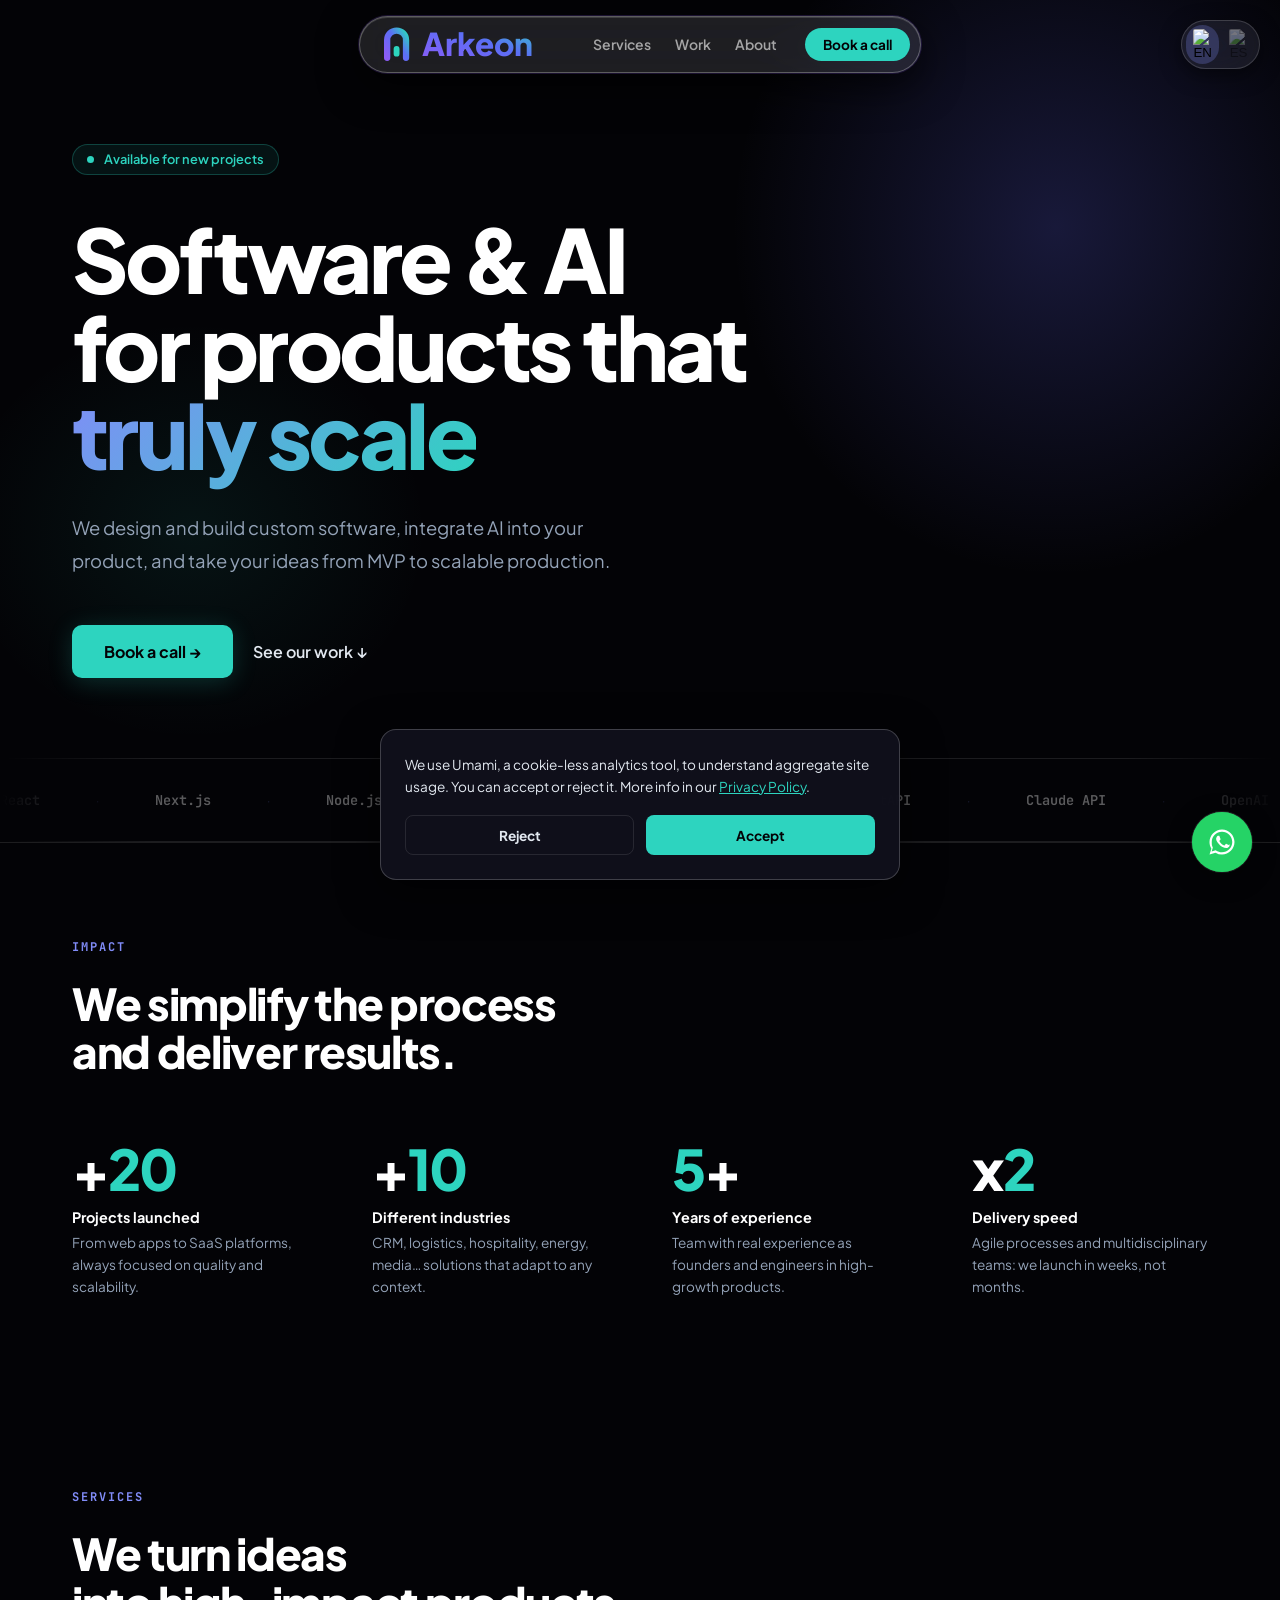
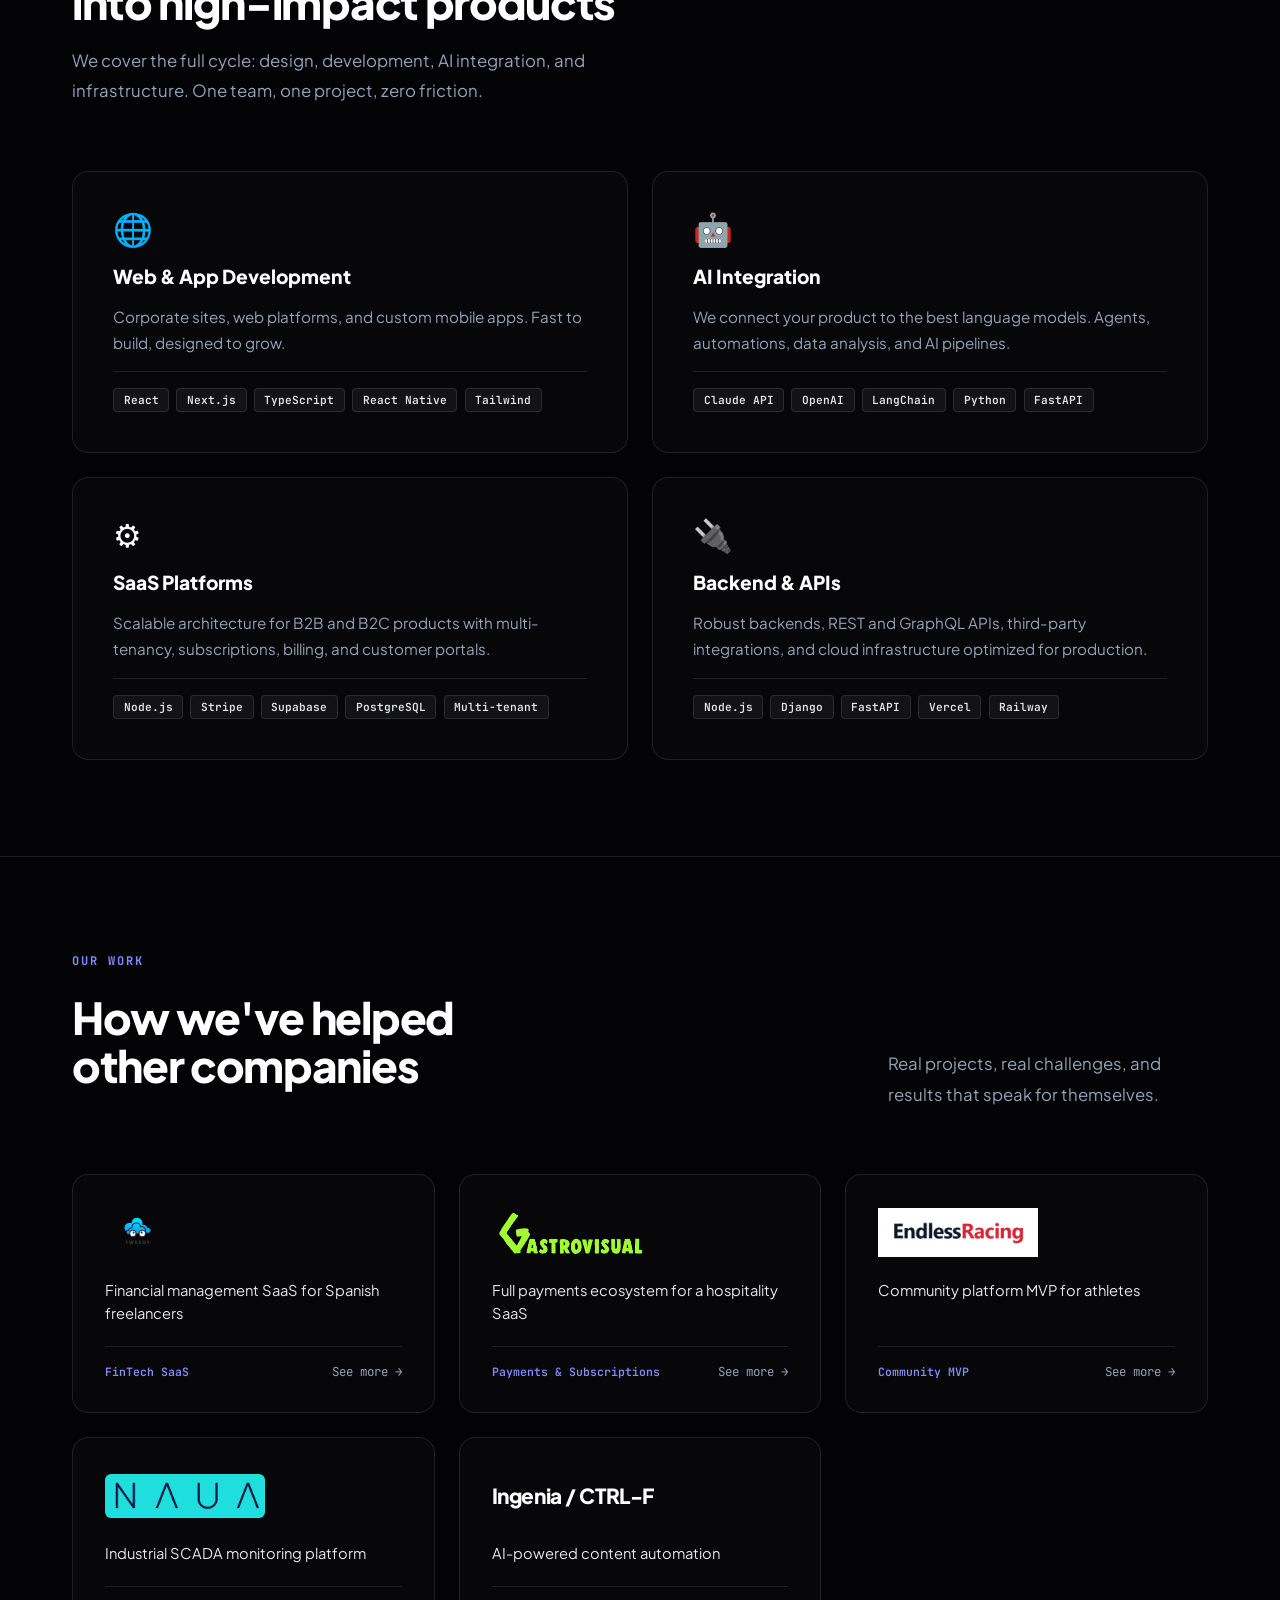
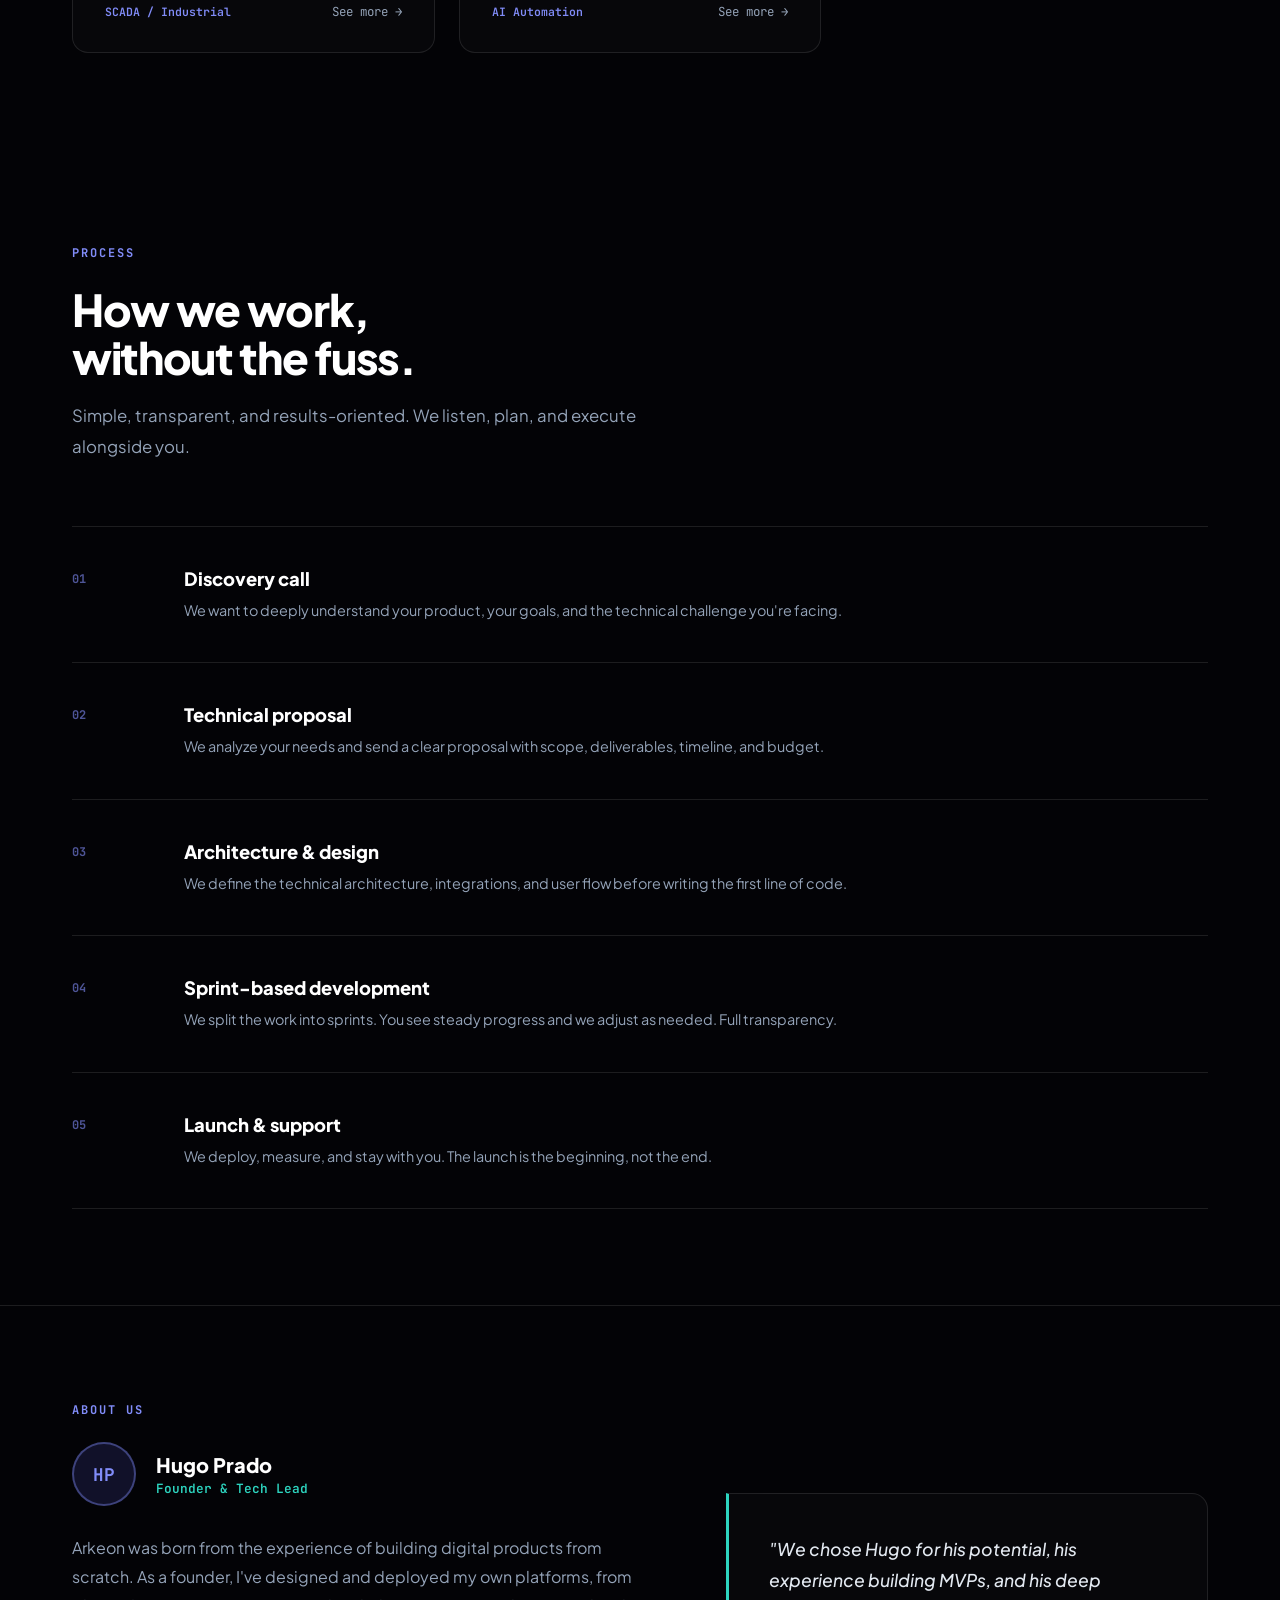
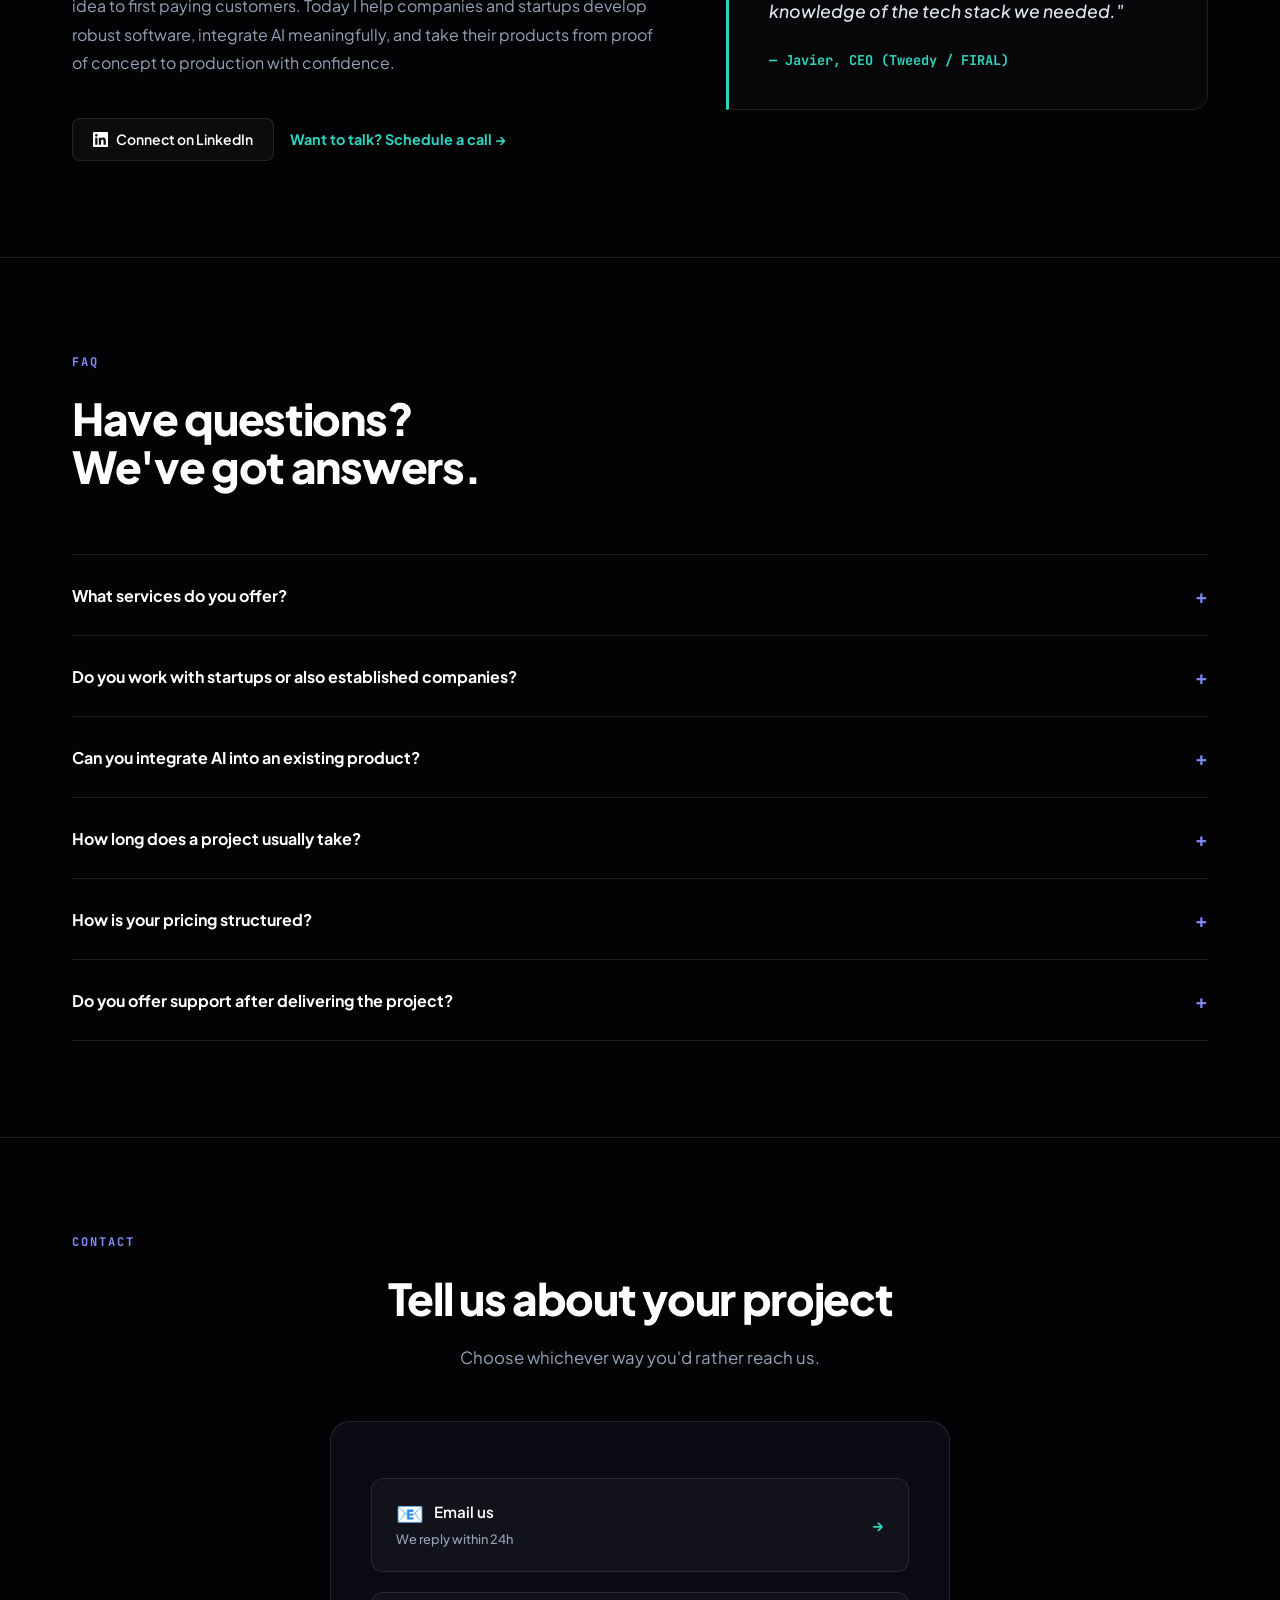
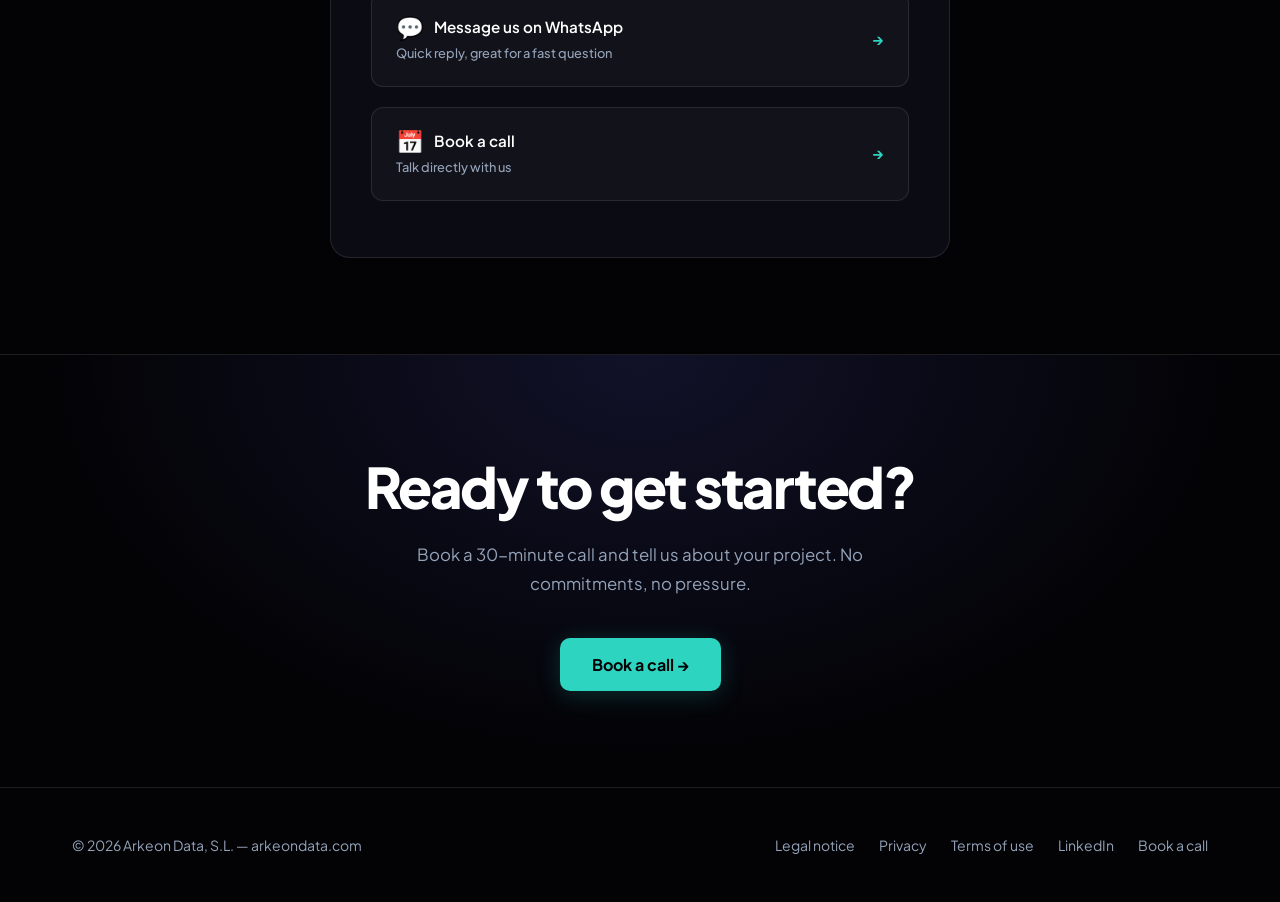
==== index.html @ bd15e58b "nuevo enlace appointments" ====
<!doctype html>
<html lang="es">
  <head>
    <meta charset="utf-8" />
    <meta name="viewport" content="width=device-width, initial-scale=1" />
    <title>Arkeon — Desarrollo e IA</title>
    <meta
      name="description"
      content="Desarrollamos software a medida e integramos IA en productos digitales. Desde MVPs hasta plataformas de producción escalables."
    />
    <link rel="preconnect" href="https://fonts.googleapis.com" />
    <link rel="preconnect" href="https://fonts.gstatic.com" crossorigin />
    <link
      href="https://fonts.googleapis.com/css2?family=Plus+Jakarta+Sans:ital,wght@0,400;0,500;0,600;0,700;0,800;1,400&family=JetBrains+Mono:wght@400;500;600;700&display=swap"
      rel="stylesheet"
    />
    <link rel="icon" type="image/x-icon" href="assets/brand/favicon.ico" />
    <link rel="icon" type="image/svg+xml" href="assets/brand/arkeon-icon.svg" />
    <link
      rel="icon"
      type="image/png"
      sizes="32x32"
      href="assets/brand/arkeon-icon-32.png"
    />
    <link
      rel="icon"
      type="image/png"
      sizes="48x48"
      href="assets/brand/arkeon-icon-48.png"
    />
    <link
      rel="apple-touch-icon"
      sizes="180x180"
      href="assets/brand/arkeon-icon-180.png"
    />
    <link rel="manifest" href="assets/brand/site.webmanifest" />
    <link rel="stylesheet" href="assets/contact-form.css" />

    <style>
      :root {
        --bg: #030306;
        --text: #ffffff;
        --muted: #94a3b8;
        --muted-light: #e2e8f0;
        --accent: #818cf8;
        --accent-dim: #4f46e5;
        --accent-2: #2dd4bf;
        --card: rgba(16, 16, 28, 0.85);
        --border: rgba(255, 255, 255, 0.1);
        --border-hover: rgba(255, 255, 255, 0.2);
      }

      * {
        box-sizing: border-box;
        margin: 0;
        padding: 0;
      }

      html {
        overflow-x: hidden;
        scroll-behavior: smooth;
      }

      body {
        font-family:
          "Plus Jakarta Sans",
          system-ui,
          -apple-system,
          sans-serif;
        background: var(--bg);
        color: var(--text);
        min-height: 100vh;
      }

      /* ========================
         LAYOUT UTILITIES
         ======================== */
      .wrap {
        width: min(1200px, 100%);
        margin: 0 auto;
        padding: 0 2rem;
      }

      /* ========================
         SITE HEADER / NAV — Floating pill
         ======================== */
      .site-header {
        position: fixed;
        top: 1rem;
        left: 0;
        right: 0;
        z-index: 9999;
        display: flex;
        justify-content: center;
        padding: 0 1.25rem;
        pointer-events: none;
      }
      .header-inner {
        pointer-events: all;
        width: auto;
        max-width: 100%;
        padding: 0.65rem 0.65rem 0.65rem 1.5rem;
        display: flex;
        align-items: center;
        justify-content: center;
        gap: 1.75rem;
        background: rgba(255, 255, 255, 0.11);
        backdrop-filter: blur(20px) saturate(160%);
        -webkit-backdrop-filter: blur(20px) saturate(160%);
        border: 1px solid rgba(255, 255, 255, 0.28);
        border-radius: 100px;
        box-shadow:
          0 0 0 1px rgba(139, 92, 246, 0.18),
          0 12px 40px rgba(0, 0, 0, 0.7),
          inset 0 1px 0 rgba(255, 255, 255, 0.14);
        transition:
          background 0.3s,
          border-color 0.3s,
          box-shadow 0.3s;
      }
      .header-inner:hover {
        background: rgba(255, 255, 255, 0.15);
        border-color: rgba(255, 255, 255, 0.36);
      }
      .brand {
        text-decoration: none;
        display: flex;
        align-items: center;
        gap: 0.6rem;
        flex-shrink: 0;
      }
      .brand-logo {
        height: 34px;
        width: auto;
        display: block;
        flex-shrink: 0;
      }
      @media (max-width: 768px) {
        .brand-logo {
          height: 30px;
        }
        .brand-icon {
          height: 30px;
          width: 30px;
        }
      }
      .main-nav {
        display: flex;
        align-items: center;
        gap: 1.5rem;
        flex: 0 0 auto;
        justify-content: center;
      }
      .nav-item {
        color: rgba(255, 255, 255, 0.6);
        text-decoration: none;
        font-size: 0.875rem;
        font-weight: 600;
        cursor: pointer;
        transition: color 0.2s;
        white-space: nowrap;
      }
      .nav-item:hover {
        color: #ffffff;
      }
      .nav-cta {
        display: inline-flex;
        align-items: center;
        gap: 0.4rem;
        background: var(--accent-2);
        color: #030306;
        border: none;
        padding: 0.5rem 1.1rem;
        font-size: 0.85rem;
        font-weight: 700;
        border-radius: 100px;
        text-decoration: none;
        transition: all 0.2s;
        white-space: nowrap;
        flex-shrink: 0;
      }
      .nav-cta:hover {
        background: #24bda9;
        box-shadow: 0 4px 20px rgba(45, 212, 191, 0.4);
      }

      /* Language switcher — fixed, top-right corner of the viewport */
      .lang-sw {
        position: fixed;
        top: 1.25rem;
        right: 1.25rem;
        z-index: 10000;
        display: flex;
        align-items: center;
        gap: 0.2rem;
        background: rgba(255, 255, 255, 0.07);
        backdrop-filter: blur(20px) saturate(160%);
        -webkit-backdrop-filter: blur(20px) saturate(160%);
        border: 1px solid rgba(255, 255, 255, 0.16);
        border-radius: 100px;
        padding: 0.25rem;
        box-shadow: 0 6px 20px rgba(0, 0, 0, 0.5);
        flex-shrink: 0;
      }
      .lang-sw button {
        background: none;
        border: none;
        cursor: pointer;
        display: flex;
        align-items: center;
        padding: 0.25rem 0.4rem;
        border-radius: 100px;
        opacity: 0.4;
        transition: all 0.2s;
      }
      .lang-sw button:hover {
        opacity: 0.75;
      }
      .flag-img {
        width: 20px;
        height: auto;
        display: block;
        border-radius: 2px;
      }
      .lang-sw button.active {
        opacity: 1;
        background: rgba(129, 140, 248, 0.25);
      }

      @media (max-width: 768px) {
        .site-header {
          top: 0.75rem;
        }
        .main-nav {
          display: none;
        }
        .lang-sw {
          display: none;
        }
        .header-inner {
          width: 100%;
          justify-content: space-between;
          padding: 0.5rem 0.5rem 0.5rem 1rem;
        }
      }

      /* ========================
         SECTIONS
         ======================== */
      .section {
        padding: 6rem 0;
      }
      .section + .section {
        border-top: 1px solid var(--border);
      }
      .section-label {
        font-family: "JetBrains Mono", monospace;
        font-size: 0.75rem;
        font-weight: 700;
        text-transform: uppercase;
        letter-spacing: 2px;
        color: var(--accent);
        margin-bottom: 1.5rem;
      }
      .section-headline {
        font-size: clamp(2rem, 4vw, 2.75rem);
        font-weight: 800;
        letter-spacing: -0.03em;
        line-height: 1.1;
        color: #ffffff;
        margin-bottom: 1.25rem;
      }
      .section-sub {
        color: var(--muted);
        font-size: 1.05rem;
        line-height: 1.8;
        max-width: 580px;
      }

      /* ========================
         HERO
         ======================== */
      .hero {
        padding: 9rem 0 5rem;
        position: relative;
        overflow: hidden;
      }
      .hero::before {
        content: "";
        position: absolute;
        top: -20%;
        right: -10%;
        width: 55%;
        height: 100%;
        background: radial-gradient(
          ellipse at center,
          rgba(99, 102, 241, 0.22) 0%,
          transparent 65%
        );
        pointer-events: none;
      }
      .hero::after {
        content: "";
        position: absolute;
        bottom: 0;
        left: -5%;
        width: 40%;
        height: 60%;
        background: radial-gradient(
          ellipse at center,
          rgba(45, 212, 191, 0.08) 0%,
          transparent 65%
        );
        pointer-events: none;
      }
      .hero-inner {
        position: relative;
        z-index: 1;
      }
      .available-badge {
        display: inline-flex;
        align-items: center;
        gap: 0.6rem;
        background: rgba(45, 212, 191, 0.08);
        border: 1px solid rgba(45, 212, 191, 0.25);
        color: var(--accent-2);
        font-size: 0.8rem;
        font-weight: 600;
        padding: 0.4rem 0.9rem;
        border-radius: 100px;
        margin-bottom: 2.5rem;
      }
      .available-dot {
        width: 7px;
        height: 7px;
        border-radius: 50%;
        background: var(--accent-2);
        animation: pulse-dot 2s ease-in-out infinite;
      }
      @keyframes pulse-dot {
        0%,
        100% {
          opacity: 1;
          transform: scale(1);
        }
        50% {
          opacity: 0.5;
          transform: scale(0.75);
        }
      }
      h1 {
        font-size: clamp(3rem, 7vw, 5.5rem);
        font-weight: 800;
        letter-spacing: -0.04em;
        line-height: 1;
        color: #ffffff;
        margin-bottom: 2rem;
      }
      h1 em {
        font-style: normal;
        background: linear-gradient(
          135deg,
          var(--accent) 0%,
          var(--accent-2) 100%
        );
        -webkit-background-clip: text;
        -webkit-text-fill-color: transparent;
        background-clip: text;
      }
      .hero-sub {
        color: var(--muted);
        font-size: clamp(1rem, 2vw, 1.15rem);
        line-height: 1.8;
        max-width: 560px;
        margin-bottom: 3rem;
      }
      .hero-actions {
        display: flex;
        align-items: center;
        gap: 1.25rem;
        flex-wrap: wrap;
      }
      .btn-primary {
        display: inline-flex;
        align-items: center;
        gap: 0.5rem;
        background: var(--accent-2);
        color: #030306;
        border: none;
        padding: 1rem 2rem;
        font-size: 1rem;
        font-weight: 700;
        border-radius: 10px;
        text-decoration: none;
        transition: all 0.2s;
        box-shadow: 0 4px 25px rgba(45, 212, 191, 0.2);
      }
      .btn-primary:hover {
        background: #24bda9;
        transform: translateY(-2px);
        box-shadow: 0 8px 35px rgba(45, 212, 191, 0.4);
      }
      .btn-secondary {
        display: inline-flex;
        align-items: center;
        gap: 0.5rem;
        color: var(--muted-light);
        font-size: 1rem;
        font-weight: 600;
        text-decoration: none;
        transition: color 0.2s;
      }
      .btn-secondary:hover {
        color: #ffffff;
      }

      /* ========================
         TICKER
         ======================== */
      .ticker-wrap {
        overflow: hidden;
        padding: 2rem 0;
        border-top: 1px solid var(--border);
        border-bottom: 1px solid var(--border);
        -webkit-mask-image: linear-gradient(
          to right,
          transparent,
          #000 12%,
          #000 88%,
          transparent
        );
        mask-image: linear-gradient(
          to right,
          transparent,
          #000 12%,
          #000 88%,
          transparent
        );
      }
      .ticker-track {
        display: flex;
        align-items: center;
        gap: 3.5rem;
        width: max-content;
        animation: ticker-scroll 30s linear infinite;
      }
      .ticker-item {
        font-family: "JetBrains Mono", monospace;
        font-size: 0.85rem;
        font-weight: 600;
        opacity: 0.35;
        white-space: nowrap;
        color: #ffffff;
      }
      .ticker-sep {
        opacity: 0.2;
        color: var(--accent);
        font-size: 0.75rem;
      }
      @keyframes ticker-scroll {
        from {
          transform: translateX(0);
        }
        to {
          transform: translateX(-50%);
        }
      }

      /* ========================
         STATS / IMPACT
         ======================== */
      .stats-section {
        padding: 6rem 0;
        border-top: 1px solid var(--border);
      }
      .stats-header {
        margin-bottom: 4rem;
      }
      .stats-grid {
        display: grid;
        grid-template-columns: repeat(2, 1fr);
        gap: 3rem 4rem;
      }
      @media (min-width: 768px) {
        .stats-grid {
          grid-template-columns: repeat(4, 1fr);
        }
      }
      .stat-item {
      }
      .stat-number {
        font-size: clamp(2.5rem, 5vw, 3.5rem);
        font-weight: 800;
        letter-spacing: -0.04em;
        color: #ffffff;
        line-height: 1;
        margin-bottom: 0.75rem;
      }
      .stat-number span {
        color: var(--accent-2);
      }
      .stat-label {
        font-weight: 700;
        font-size: 0.9rem;
        color: #ffffff;
        margin-bottom: 0.4rem;
      }
      .stat-desc {
        color: var(--muted);
        font-size: 0.85rem;
        line-height: 1.6;
      }

      /* ========================
         SERVICES
         ======================== */
      .services-layout {
        display: grid;
        grid-template-columns: 1fr;
        gap: 1.5rem;
        margin-top: 4rem;
      }
      @media (min-width: 900px) {
        .services-layout {
          grid-template-columns: 1fr 1fr;
        }
      }
      .service-card {
        background: rgba(255, 255, 255, 0.02);
        border: 1px solid var(--border);
        border-radius: 16px;
        padding: 2.5rem;
        transition:
          border-color 0.25s,
          background 0.25s;
        display: flex;
        flex-direction: column;
        gap: 1rem;
      }
      .service-card:hover {
        border-color: var(--border-hover);
        background: rgba(255, 255, 255, 0.04);
      }
      .service-icon {
        font-size: 2rem;
        line-height: 1;
        margin-bottom: 0.25rem;
      }
      .service-title {
        font-size: 1.2rem;
        font-weight: 800;
        color: #ffffff;
      }
      .service-desc {
        color: var(--muted);
        font-size: 0.95rem;
        line-height: 1.7;
        flex: 1;
      }
      .service-stack {
        display: flex;
        flex-wrap: wrap;
        gap: 0.45rem;
        padding-top: 1rem;
        border-top: 1px solid var(--border);
      }
      .service-pill {
        background: rgba(255, 255, 255, 0.05);
        border: 1px solid var(--border);
        color: var(--muted-light);
        font-family: "JetBrains Mono", monospace;
        font-size: 0.7rem;
        font-weight: 600;
        padding: 0.25rem 0.6rem;
        border-radius: 4px;
      }

      /* ========================
         PORTFOLIO / WORK
         ======================== */
      .portfolio-header {
        display: flex;
        align-items: flex-end;
        justify-content: space-between;
        gap: 2rem;
        margin-bottom: 4rem;
        flex-wrap: wrap;
      }
      .portfolio-grid {
        display: grid;
        grid-template-columns: 1fr;
        gap: 1.5rem;
      }
      @media (min-width: 768px) {
        .portfolio-grid {
          grid-template-columns: repeat(2, 1fr);
        }
      }
      @media (min-width: 1100px) {
        .portfolio-grid {
          grid-template-columns: repeat(3, 1fr);
        }
      }
      .portfolio-card {
        background: rgba(255, 255, 255, 0.02);
        border: 1px solid var(--border);
        border-radius: 16px;
        padding: 2rem;
        display: flex;
        flex-direction: column;
        gap: 1.25rem;
        cursor: pointer;
        transition:
          border-color 0.25s,
          background 0.25s,
          transform 0.2s;
      }
      .portfolio-card:hover {
        border-color: rgba(129, 140, 248, 0.4);
        background: rgba(129, 140, 248, 0.04);
        transform: translateY(-2px);
      }
      .portfolio-logo-wrap {
        height: 52px;
        display: flex;
        align-items: center;
      }
      .portfolio-logo-wrap img {
        max-height: 100%;
        max-width: 160px;
        object-fit: contain;
        object-position: left center;
      }
      .portfolio-logo-text {
        font-size: 1.3rem;
        font-weight: 800;
        color: #ffffff;
        letter-spacing: -0.02em;
      }
      .portfolio-tagline {
        color: var(--muted-light);
        font-size: 0.92rem;
        line-height: 1.6;
        flex: 1;
      }
      .portfolio-card-footer {
        display: flex;
        align-items: center;
        justify-content: space-between;
        padding-top: 1rem;
        border-top: 1px solid var(--border);
      }
      .portfolio-category {
        font-size: 0.72rem;
        color: var(--accent);
        font-weight: 600;
        font-family: "JetBrains Mono", monospace;
      }
      .portfolio-see-more {
        font-size: 0.78rem;
        color: var(--muted);
        font-family: "JetBrains Mono", monospace;
        transition: color 0.2s;
      }
      .portfolio-card:hover .portfolio-see-more {
        color: var(--accent);
      }
      .stack-pill {
        background: rgba(255, 255, 255, 0.05);
        border: 1px solid var(--border);
        color: var(--muted-light);
        font-size: 0.72rem;
        font-family: "JetBrains Mono", monospace;
        padding: 0.25rem 0.6rem;
        border-radius: 4px;
        font-weight: 500;
      }

      /* ========================
         PORTFOLIO MODAL
         ======================== */
      .pm-overlay {
        position: fixed;
        inset: 0;
        background: rgba(0, 0, 0, 0.75);
        backdrop-filter: blur(6px);
        -webkit-backdrop-filter: blur(6px);
        z-index: 1000;
        display: flex;
        align-items: center;
        justify-content: center;
        padding: 1rem;
        opacity: 0;
        pointer-events: none;
        transition: opacity 0.25s;
      }
      .pm-overlay.open {
        opacity: 1;
        pointer-events: all;
      }
      .pm-box {
        background: #0f1117;
        border: 1px solid rgba(255, 255, 255, 0.1);
        border-radius: 20px;
        max-width: 640px;
        width: 100%;
        max-height: 90vh;
        overflow-y: auto;
        padding: 2.5rem;
        position: relative;
        transform: translateY(16px) scale(0.98);
        transition: transform 0.25s;
        scrollbar-width: thin;
        scrollbar-color: rgba(255, 255, 255, 0.1) transparent;
      }
      .pm-overlay.open .pm-box {
        transform: translateY(0) scale(1);
      }
      .pm-close {
        position: absolute;
        top: 1.25rem;
        right: 1.25rem;
        background: rgba(255, 255, 255, 0.06);
        border: 1px solid rgba(255, 255, 255, 0.1);
        color: var(--muted-light);
        width: 2rem;
        height: 2rem;
        border-radius: 50%;
        cursor: pointer;
        font-size: 1rem;
        display: flex;
        align-items: center;
        justify-content: center;
        line-height: 1;
        transition:
          background 0.2s,
          color 0.2s;
      }
      .pm-close:hover {
        background: rgba(255, 255, 255, 0.12);
        color: #fff;
      }
      .pm-logo-wrap {
        height: 56px;
        display: flex;
        align-items: center;
        margin-bottom: 1.5rem;
      }
      .pm-logo-wrap img {
        max-height: 100%;
        max-width: 200px;
        object-fit: contain;
        object-position: left center;
      }
      .pm-logo-text {
        font-size: 1.6rem;
        font-weight: 800;
        color: #ffffff;
        letter-spacing: -0.02em;
      }
      .pm-body {
        color: var(--muted-light);
        font-size: 0.95rem;
        line-height: 1.8;
        margin-bottom: 1.5rem;
      }
      .pm-body strong {
        color: #ffffff;
        font-weight: 700;
      }
      .pm-impact {
        background: rgba(45, 212, 191, 0.05);
        border: 1px solid rgba(45, 212, 191, 0.2);
        border-radius: 10px;
        padding: 1rem 1.25rem;
        margin-top: 1rem;
        color: var(--muted-light);
        font-size: 0.9rem;
        line-height: 1.7;
      }
      .pm-impact strong {
        color: var(--accent-2);
        font-weight: 700;
      }
      .pm-stack {
        display: flex;
        flex-wrap: wrap;
        gap: 0.4rem;
        padding-top: 1.5rem;
        border-top: 1px solid var(--border);
        margin-top: 1.5rem;
      }

      /* ========================
         PROCESS
         ======================== */
      .process-list {
        display: flex;
        flex-direction: column;
        gap: 0;
        margin-top: 4rem;
      }
      .process-step {
        display: grid;
        grid-template-columns: 80px 1fr;
        gap: 2rem;
        padding: 2.5rem 0;
        border-bottom: 1px solid var(--border);
        align-items: start;
      }
      .process-step:first-child {
        border-top: 1px solid var(--border);
      }
      .process-num {
        font-family: "JetBrains Mono", monospace;
        font-size: 0.75rem;
        font-weight: 700;
        color: var(--accent);
        opacity: 0.6;
        padding-top: 0.25rem;
      }
      .process-body {
      }
      .process-title {
        font-size: 1.15rem;
        font-weight: 800;
        color: #ffffff;
        margin-bottom: 0.5rem;
      }
      .process-desc {
        color: var(--muted);
        font-size: 0.9rem;
        line-height: 1.7;
      }

      /* ========================
         FOUNDER / ABOUT
         ======================== */
      .founder-row-layout {
        display: grid;
        grid-template-columns: 1fr;
        gap: 4rem;
        align-items: center;
      }
      @media (min-width: 992px) {
        .founder-row-layout {
          grid-template-columns: 1.1fr 0.9fr;
        }
      }
      .founder-identity {
        display: flex;
        align-items: center;
        gap: 1.25rem;
        margin-bottom: 1.75rem;
      }
      .founder-avatar {
        width: 64px;
        height: 64px;
        border-radius: 50%;
        background: rgba(99, 102, 241, 0.15);
        border: 2px solid rgba(129, 140, 248, 0.4);
        display: flex;
        align-items: center;
        justify-content: center;
        font-family: "JetBrains Mono", monospace;
        font-weight: 700;
        font-size: 1.1rem;
        color: var(--accent);
        flex-shrink: 0;
      }
      .founder-name {
        font-weight: 800;
        font-size: 1.25rem;
        color: #ffffff;
      }
      .founder-role {
        font-size: 0.8rem;
        color: var(--accent-2);
        font-family: "JetBrains Mono", monospace;
        font-weight: 600;
        margin-top: 0.2rem;
      }
      .founder-text-bio {
        color: var(--muted);
        line-height: 1.8;
        font-size: 1rem;
        margin-bottom: 2.5rem;
      }
      .founder-button-group {
        display: flex;
        flex-wrap: wrap;
        gap: 1rem;
        align-items: center;
      }
      .btn-linkedin {
        display: inline-flex;
        align-items: center;
        gap: 0.5rem;
        background: rgba(255, 255, 255, 0.04);
        color: #ffffff;
        border: 1px solid var(--border);
        border-radius: 8px;
        padding: 0.7rem 1.25rem;
        font-size: 0.875rem;
        font-weight: 600;
        text-decoration: none;
        transition: all 0.2s;
      }
      .btn-linkedin:hover {
        border-color: var(--accent);
        background: rgba(99, 102, 241, 0.12);
      }
      .btn-call-inline {
        color: var(--accent-2);
        font-size: 0.9rem;
        font-weight: 700;
        text-decoration: none;
        display: inline-flex;
        align-items: center;
        gap: 0.3rem;
      }
      .btn-call-inline:hover {
        text-decoration: underline;
      }
      .testimonial-quote-box {
        background: rgba(255, 255, 255, 0.02);
        border: 1px solid var(--border);
        border-left: 3px solid var(--accent-2);
        padding: 2.5rem;
        border-radius: 0 16px 16px 0;
      }
      .testimonial-quote-box p {
        font-size: 1.1rem;
        font-style: italic;
        line-height: 1.75;
        color: var(--muted-light);
        margin-bottom: 1.5rem;
        font-weight: 500;
      }
      .testimonial-quote-box cite {
        display: block;
        color: var(--accent-2);
        font-size: 0.85rem;
        font-weight: 700;
        font-style: normal;
        font-family: "JetBrains Mono", monospace;
      }

      /* ========================
         FAQ
         ======================== */
      .faq-list {
        margin-top: 4rem;
        display: flex;
        flex-direction: column;
        border-top: 1px solid var(--border);
      }
      .faq-item {
        border-bottom: 1px solid var(--border);
      }
      .faq-question {
        width: 100%;
        background: none;
        border: none;
        text-align: left;
        padding: 1.75rem 0;
        cursor: pointer;
        display: flex;
        justify-content: space-between;
        align-items: center;
        gap: 1rem;
        font-family: inherit;
        font-size: 1rem;
        font-weight: 700;
        color: #ffffff;
        transition: color 0.2s;
      }
      .faq-question:hover {
        color: var(--accent);
      }
      .faq-icon {
        font-size: 1.2rem;
        color: var(--accent);
        flex-shrink: 0;
        transition: transform 0.3s;
        font-style: normal;
      }
      .faq-item.open .faq-icon {
        transform: rotate(45deg);
      }
      .faq-answer {
        display: none;
        padding: 0 0 1.75rem;
        color: var(--muted);
        font-size: 0.95rem;
        line-height: 1.8;
        max-width: 720px;
      }
      .faq-item.open .faq-answer {
        display: block;
      }

      /* ========================
         CONTACT / CTA
         ======================== */
      .contact-card-pane {
        background: rgba(16, 16, 28, 0.7);
        border: 1px solid rgba(255, 255, 255, 0.1);
        border-radius: 20px;
        padding: 3.5rem 2.5rem;
        max-width: 620px;
        margin: 0 auto;
      }
      .contact-option {
        text-decoration: none;
      }
      .option-text {
        display: flex;
        flex-direction: column;
        gap: 0.35rem;
      }
      .option-title {
        display: flex;
        align-items: center;
        gap: 0.6rem;
        font-size: 0.95rem;
      }
      .option-sub {
        font-size: 0.8rem;
        font-weight: 500;
        color: var(--muted);
      }

      /* Form elements (shared with contact-form.js) */
      .form-input {
        width: 100%;
        background: rgba(255, 255, 255, 0.04);
        border: 1px solid var(--border);
        border-radius: 8px;
        padding: 1rem 1.25rem;
        color: #ffffff;
        font-family: inherit;
        font-size: 1rem;
        transition: border-color 0.2s;
      }
      .form-input:focus {
        outline: none;
        border-color: var(--accent);
        box-shadow: 0 0 0 3px rgba(99, 102, 241, 0.12);
      }
      .form-field {
        margin-bottom: 1.25rem;
      }
      textarea.form-input {
        min-height: 120px;
        resize: vertical;
      }
      .btn-submit {
        width: 100%;
        background: var(--accent);
        color: #ffffff;
        border: none;
        border-radius: 8px;
        padding: 1rem 1.5rem;
        font-size: 1rem;
        font-weight: 700;
        cursor: pointer;
        transition: all 0.2s;
      }
      .btn-submit:hover {
        background: var(--accent-dim);
        box-shadow: 0 4px 25px rgba(99, 102, 241, 0.35);
      }

      /* ========================
         FINAL CTA BAND
         ======================== */
      .final-cta {
        padding: 6rem 0;
        text-align: center;
        position: relative;
        overflow: hidden;
        border-top: 1px solid var(--border);
      }
      .final-cta::before {
        content: "";
        position: absolute;
        inset: 0;
        background: radial-gradient(
          ellipse at 50% 0%,
          rgba(99, 102, 241, 0.15),
          transparent 65%
        );
        pointer-events: none;
      }
      .final-cta-inner {
        position: relative;
        z-index: 1;
      }
      .final-cta h2 {
        font-size: clamp(2rem, 5vw, 3.5rem);
        font-weight: 800;
        letter-spacing: -0.04em;
        margin-bottom: 1.25rem;
        color: #ffffff;
      }
      .final-cta p {
        color: var(--muted);
        font-size: 1.05rem;
        line-height: 1.7;
        max-width: 480px;
        margin: 0 auto 2.5rem;
      }

      /* ========================
         FOOTER
         ======================== */
      footer {
        padding: 3rem 0;
        border-top: 1px solid var(--border);
      }
      .footer-inner {
        display: flex;
        align-items: center;
        justify-content: space-between;
        gap: 1.5rem;
        flex-wrap: wrap;
      }
      .footer-copy {
        color: var(--muted);
        font-size: 0.875rem;
      }
      .footer-links {
        display: flex;
        gap: 1.5rem;
        flex-wrap: wrap;
      }
      .footer-links a {
        color: var(--muted);
        font-size: 0.875rem;
        text-decoration: none;
        transition: color 0.2s;
      }
      .footer-links a:hover {
        color: #ffffff;
      }

      /* ========================
         LANGUAGE VISIBILITY
         ======================== */
      html[lang="en"] .es {
        display: none !important;
      }
      html[lang="es"] .en {
        display: none !important;
      }

      /* ========================
         COOKIE CONSENT BANNER
         ======================== */
      .cookie-banner {
        position: fixed;
        left: 1.25rem;
        right: 1.25rem;
        bottom: 1.25rem;
        z-index: 10001;
        max-width: 520px;
        margin: 0 auto;
        background: rgba(16, 16, 28, 0.96);
        backdrop-filter: blur(20px) saturate(160%);
        -webkit-backdrop-filter: blur(20px) saturate(160%);
        border: 1px solid var(--border-hover);
        border-radius: 16px;
        padding: 1.5rem;
        box-shadow: 0 12px 40px rgba(0, 0, 0, 0.6);
        transform: translateY(calc(100% + 2rem));
        opacity: 0;
        transition:
          transform 0.35s ease,
          opacity 0.35s ease;
        pointer-events: none;
      }
      .cookie-banner.visible {
        transform: translateY(0);
        opacity: 1;
        pointer-events: all;
      }
      .cookie-banner p {
        color: var(--muted-light);
        font-size: 0.85rem;
        line-height: 1.6;
        margin-bottom: 1.1rem;
      }
      .cookie-banner a {
        color: var(--accent-2);
        text-decoration: underline;
      }
      .cookie-banner-actions {
        display: flex;
        gap: 0.75rem;
        flex-wrap: wrap;
      }
      .cookie-btn {
        flex: 1;
        min-width: 110px;
        border-radius: 8px;
        padding: 0.65rem 1rem;
        font-size: 0.85rem;
        font-weight: 700;
        cursor: pointer;
        border: 1px solid var(--border);
        font-family: inherit;
        transition: all 0.2s;
      }
      .cookie-btn-accept {
        background: var(--accent-2);
        color: #030306;
        border-color: transparent;
      }
      .cookie-btn-accept:hover {
        background: #24bda9;
      }
      .cookie-btn-reject {
        background: transparent;
        color: var(--muted-light);
      }
      .cookie-btn-reject:hover {
        border-color: var(--border-hover);
        color: #ffffff;
      }

      /* ========================
         WHATSAPP FLOATING CTA
         ======================== */
      .wa-float {
        position: fixed;
        bottom: 1.75rem;
        right: 1.75rem;
        z-index: 9998;
        display: flex;
        align-items: center;
        justify-content: center;
        width: 60px;
        height: 60px;
        border-radius: 50%;
        background: #25d366;
        box-shadow:
          0 6px 24px rgba(0, 0, 0, 0.45),
          0 0 0 1px rgba(255, 255, 255, 0.12);
        text-decoration: none;
        transition:
          transform 0.2s,
          box-shadow 0.2s;
      }
      .wa-float::before {
        content: "";
        position: absolute;
        inset: 0;
        border-radius: 50%;
        background: #25d366;
        opacity: 0.55;
        animation: wa-pulse 2.4s ease-out infinite;
        z-index: -1;
      }
      @keyframes wa-pulse {
        0% {
          transform: scale(1);
          opacity: 0.55;
        }
        100% {
          transform: scale(1.7);
          opacity: 0;
        }
      }
      .wa-float:hover {
        transform: scale(1.08);
        box-shadow:
          0 8px 28px rgba(0, 0, 0, 0.55),
          0 0 0 1px rgba(255, 255, 255, 0.2);
      }
      .wa-float svg {
        width: 30px;
        height: 30px;
        fill: #ffffff;
        flex-shrink: 0;
      }
      .wa-tooltip {
        position: absolute;
        right: calc(100% + 0.85rem);
        top: 50%;
        transform: translateY(-50%);
        white-space: nowrap;
        background: rgba(16, 16, 28, 0.95);
        border: 1px solid var(--border);
        color: var(--text);
        font-size: 0.8rem;
        font-weight: 600;
        padding: 0.5rem 0.85rem;
        border-radius: 8px;
        opacity: 0;
        pointer-events: none;
        transition:
          opacity 0.2s,
          transform 0.2s;
      }
      .wa-float:hover .wa-tooltip {
        opacity: 1;
        transform: translateY(-50%) translateX(-4px);
      }
      @media (max-width: 768px) {
        .wa-float {
          bottom: 1.25rem;
          right: 1.25rem;
          width: 54px;
          height: 54px;
        }
        .wa-float svg {
          width: 27px;
          height: 27px;
        }
        .wa-tooltip {
          display: none;
        }
      }
    </style>

    <script>
      function loadUmami() {
        if (window.__umamiLoaded) return;
        window.__umamiLoaded = true;
        var s1 = document.createElement("script");
        s1.defer = true;
        s1.src = "https://cloud.umami.is/script.js";
        s1.setAttribute("data-website-id", "e871ced2-a6d3-4425-964e-c3f0a55f792f");
        document.head.appendChild(s1);
        var s2 = document.createElement("script");
        s2.defer = true;
        s2.src = "https://cloud.umami.is/recorder.js";
        s2.setAttribute("data-website-id", "e871ced2-a6d3-4425-964e-c3f0a55f792f");
        document.head.appendChild(s2);
      }
    </script>
  </head>
  <body>
    <!-- ==================== HEADER ==================== -->
    <header class="site-header">
      <div class="header-inner">
        <a class="brand" href="#top">
          <svg
            class="brand-logo"
            viewBox="5 30 865 162"
            xmlns="http://www.w3.org/2000/svg"
            aria-label="Arkeon"
          >
            <defs>
              <linearGradient id="gFull" x1="0%" y1="100%" x2="100%" y2="0%">
                <stop offset="0%" stop-color="#8B5CF6" />
                <stop offset="55%" stop-color="#5B6EF5" />
                <stop offset="100%" stop-color="#2DD4BF" />
              </linearGradient>
            </defs>
            <g transform="translate(0,27)">
              <path
                d="M 20 150 L 20 65 A 45 45 0 0 1 110 65 L 110 150"
                stroke="url(#gFull)"
                stroke-width="30"
                stroke-linecap="round"
                stroke-linejoin="round"
                fill="none"
              />
              <rect
                x="51"
                y="94"
                width="28"
                height="50"
                rx="14"
                fill="#2DD4BF"
              />
            </g>
            <text
              x="185"
              y="166"
              font-size="150"
              font-weight="800"
              fill="url(#gFull)"
              font-family="'Plus Jakarta Sans', system-ui, -apple-system, sans-serif"
              text-anchor="start"
            >
              Arkeon
            </text>
          </svg>
        </a>
        <nav class="main-nav">
          <a href="#services" class="nav-item">
            <span class="es">Servicios</span>
            <span class="en">Services</span>
          </a>
          <a href="#work" class="nav-item">
            <span class="es">Proyectos</span>
            <span class="en">Work</span>
          </a>
          <a href="#about" class="nav-item">
            <span class="es">Nosotros</span>
            <span class="en">About</span>
          </a>
        </nav>
        <a
          href="https://api.leadconnectorhq.com/widget/bookings/arkeon-saas"
          class="nav-cta"
          target="_blank"
          rel="noopener"
        >
          <span class="es">Agendar llamada</span>
          <span class="en">Book a call</span>
        </a>
      </div>
    </header>

    <!-- Language switcher — fixed top-right corner -->
    <div class="lang-sw">
      <button id="sw-en" onclick="setLang('en')" title="English">
        <img src="https://flagcdn.com/gb.svg" alt="EN" class="flag-img" />
      </button>
      <button id="sw-es" onclick="setLang('es')" title="Español">
        <img src="https://flagcdn.com/es.svg" alt="ES" class="flag-img" />
      </button>
    </div>

    <main id="top">
      <!-- ==================== HERO ==================== -->
      <section class="hero">
        <div class="wrap hero-inner">
          <div class="available-badge">
            <span class="available-dot"></span>
            <span class="es">Disponibles para nuevos proyectos</span>
            <span class="en">Available for new projects</span>
          </div>

          <h1>
            <span class="es"
              >Desarrollo e IA<br />para productos<br /><em
                >de alto impacto</em
              ></span
            >
            <span class="en"
              >Software & AI<br />for products that<br /><em
                >truly scale</em
              ></span
            >
          </h1>

          <p class="hero-sub">
            <span class="es"
              >Diseñamos y construimos software a medida, integramos
              inteligencia artificial y llevamos tus ideas desde el MVP hasta
              producción escalable.</span
            >
            <span class="en"
              >We design and build custom software, integrate AI into your
              product, and take your ideas from MVP to scalable
              production.</span
            >
          </p>

          <div class="hero-actions">
            <a
              href="https://api.leadconnectorhq.com/widget/bookings/arkeon-saas"
              class="btn-primary"
              target="_blank"
              rel="noopener"
            >
              <span class="es">Agendar llamada →</span>
              <span class="en">Book a call →</span>
            </a>
            <a href="#work" class="btn-secondary">
              <span class="es">Ver proyectos ↓</span>
              <span class="en">See our work ↓</span>
            </a>
          </div>
        </div>
      </section>

      <!-- ==================== TICKER ==================== -->
      <div class="ticker-wrap">
        <div class="ticker-track">
          <span class="ticker-item">React</span
          ><span class="ticker-sep">·</span>
          <span class="ticker-item">Next.js</span
          ><span class="ticker-sep">·</span>
          <span class="ticker-item">Node.js</span
          ><span class="ticker-sep">·</span>
          <span class="ticker-item">TypeScript</span
          ><span class="ticker-sep">·</span>
          <span class="ticker-item">Python</span
          ><span class="ticker-sep">·</span>
          <span class="ticker-item">FastAPI</span
          ><span class="ticker-sep">·</span>
          <span class="ticker-item">Claude API</span
          ><span class="ticker-sep">·</span>
          <span class="ticker-item">OpenAI</span
          ><span class="ticker-sep">·</span>
          <span class="ticker-item">LangChain</span
          ><span class="ticker-sep">·</span>
          <span class="ticker-item">Supabase</span
          ><span class="ticker-sep">·</span>
          <span class="ticker-item">PostgreSQL</span
          ><span class="ticker-sep">·</span>
          <span class="ticker-item">Stripe</span
          ><span class="ticker-sep">·</span>
          <span class="ticker-item">Vercel</span
          ><span class="ticker-sep">·</span>
          <span class="ticker-item">Railway</span
          ><span class="ticker-sep">·</span>
          <span class="ticker-item">React Native</span
          ><span class="ticker-sep">·</span>
          <!-- duplicate for seamless loop -->
          <span class="ticker-item">React</span
          ><span class="ticker-sep">·</span>
          <span class="ticker-item">Next.js</span
          ><span class="ticker-sep">·</span>
          <span class="ticker-item">Node.js</span
          ><span class="ticker-sep">·</span>
          <span class="ticker-item">TypeScript</span
          ><span class="ticker-sep">·</span>
          <span class="ticker-item">Python</span
          ><span class="ticker-sep">·</span>
          <span class="ticker-item">FastAPI</span
          ><span class="ticker-sep">·</span>
          <span class="ticker-item">Claude API</span
          ><span class="ticker-sep">·</span>
          <span class="ticker-item">OpenAI</span
          ><span class="ticker-sep">·</span>
          <span class="ticker-item">LangChain</span
          ><span class="ticker-sep">·</span>
          <span class="ticker-item">Supabase</span
          ><span class="ticker-sep">·</span>
          <span class="ticker-item">PostgreSQL</span
          ><span class="ticker-sep">·</span>
          <span class="ticker-item">Stripe</span
          ><span class="ticker-sep">·</span>
          <span class="ticker-item">Vercel</span
          ><span class="ticker-sep">·</span>
          <span class="ticker-item">Railway</span
          ><span class="ticker-sep">·</span>
          <span class="ticker-item">React Native</span
          ><span class="ticker-sep">·</span>
        </div>
      </div>

      <!-- ==================== STATS ==================== -->
      <section class="stats-section">
        <div class="wrap">
          <div class="stats-header">
            <p class="section-label">
              <span class="es">Impacto</span>
              <span class="en">Impact</span>
            </p>
            <h2 class="section-headline">
              <span class="es"
                >Simplificamos el proceso<br />y entregamos resultados.</span
              >
              <span class="en"
                >We simplify the process<br />and deliver results.</span
              >
            </h2>
          </div>

          <div class="stats-grid">
            <div class="stat-item">
              <div class="stat-number">+<span>20</span></div>
              <div class="stat-label">
                <span class="es">Proyectos lanzados</span>
                <span class="en">Projects launched</span>
              </div>
              <div class="stat-desc">
                <span class="es"
                  >Desde webs y apps hasta plataformas SaaS con foco en calidad
                  y escalabilidad.</span
                >
                <span class="en"
                  >From web apps to SaaS platforms, always focused on quality
                  and scalability.</span
                >
              </div>
            </div>
            <div class="stat-item">
              <div class="stat-number">+<span>10</span></div>
              <div class="stat-label">
                <span class="es">Industrias diferentes</span>
                <span class="en">Different industries</span>
              </div>
              <div class="stat-desc">
                <span class="es"
                  >CRM, logística, hostelería, energía, medios… soluciones que
                  se adaptan a cualquier contexto.</span
                >
                <span class="en"
                  >CRM, logistics, hospitality, energy, media… solutions that
                  adapt to any context.</span
                >
              </div>
            </div>
            <div class="stat-item">
              <div class="stat-number"><span>5</span>+</div>
              <div class="stat-label">
                <span class="es">Años de experiencia</span>
                <span class="en">Years of experience</span>
              </div>
              <div class="stat-desc">
                <span class="es"
                  >Equipo con experiencia real como founders y técnicos en
                  productos de alto crecimiento.</span
                >
                <span class="en"
                  >Team with real experience as founders and engineers in
                  high-growth products.</span
                >
              </div>
            </div>
            <div class="stat-item">
              <div class="stat-number">x<span>2</span></div>
              <div class="stat-label">
                <span class="es">Velocidad de entrega</span>
                <span class="en">Delivery speed</span>
              </div>
              <div class="stat-desc">
                <span class="es"
                  >Procesos ágiles y equipos multidisciplinares: lanzamos en
                  semanas, no en meses.</span
                >
                <span class="en"
                  >Agile processes and multidisciplinary teams: we launch in
                  weeks, not months.</span
                >
              </div>
            </div>
          </div>
        </div>
      </section>

      <!-- ==================== SERVICES ==================== -->
      <section class="section" id="services">
        <div class="wrap">
          <p class="section-label">
            <span class="es">Servicios</span>
            <span class="en">Services</span>
          </p>
          <h2 class="section-headline">
            <span class="es"
              >Convertimos ideas<br />en productos de alto impacto</span
            >
            <span class="en">We turn ideas<br />into high-impact products</span>
          </h2>
          <p class="section-sub" style="margin-top: 0.75rem">
            <span class="es"
              >Cubrimos todo el ciclo: diseño, desarrollo, integración de IA e
              infraestructura. Un equipo, un proyecto, cero fricciones.</span
            >
            <span class="en"
              >We cover the full cycle: design, development, AI integration, and
              infrastructure. One team, one project, zero friction.</span
            >
          </p>

          <div class="services-layout">
            <div class="service-card">
              <div class="service-icon">🌐</div>
              <div class="service-title">
                <span class="es">Desarrollo Web & Apps</span>
                <span class="en">Web & App Development</span>
              </div>
              <div class="service-desc">
                <span class="es"
                  >Webs corporativas, plataformas web y aplicaciones móviles a
                  medida. Rápidas de construir, diseñadas para crecer.</span
                >
                <span class="en"
                  >Corporate sites, web platforms, and custom mobile apps. Fast
                  to build, designed to grow.</span
                >
              </div>
              <div class="service-stack">
                <span class="service-pill">React</span>
                <span class="service-pill">Next.js</span>
                <span class="service-pill">TypeScript</span>
                <span class="service-pill">React Native</span>
                <span class="service-pill">Tailwind</span>
              </div>
            </div>

            <div class="service-card">
              <div class="service-icon">🤖</div>
              <div class="service-title">
                <span class="es">Integración de IA</span>
                <span class="en">AI Integration</span>
              </div>
              <div class="service-desc">
                <span class="es"
                  >Conectamos tu producto con los mejores modelos de lenguaje.
                  Agentes, automatizaciones, análisis de datos y pipelines de
                  IA.</span
                >
                <span class="en"
                  >We connect your product to the best language models. Agents,
                  automations, data analysis, and AI pipelines.</span
                >
              </div>
              <div class="service-stack">
                <span class="service-pill">Claude API</span>
                <span class="service-pill">OpenAI</span>
                <span class="service-pill">LangChain</span>
                <span class="service-pill">Python</span>
                <span class="service-pill">FastAPI</span>
              </div>
            </div>

            <div class="service-card">
              <div class="service-icon">⚙️</div>
              <div class="service-title">
                <span class="es">Plataformas SaaS</span>
                <span class="en">SaaS Platforms</span>
              </div>
              <div class="service-desc">
                <span class="es"
                  >Arquitectura escalable para productos B2B y B2C con
                  multi-tenancy, suscripciones, billing y portales de
                  clientes.</span
                >
                <span class="en"
                  >Scalable architecture for B2B and B2C products with
                  multi-tenancy, subscriptions, billing, and customer
                  portals.</span
                >
              </div>
              <div class="service-stack">
                <span class="service-pill">Node.js</span>
                <span class="service-pill">Stripe</span>
                <span class="service-pill">Supabase</span>
                <span class="service-pill">PostgreSQL</span>
                <span class="service-pill">Multi-tenant</span>
              </div>
            </div>

            <div class="service-card">
              <div class="service-icon">🔌</div>
              <div class="service-title">
                <span class="es">Backend & APIs</span>
                <span class="en">Backend & APIs</span>
              </div>
              <div class="service-desc">
                <span class="es"
                  >Backends robustos, APIs REST y GraphQL, integraciones con
                  terceros e infraestructura cloud optimizada para
                  producción.</span
                >
                <span class="en"
                  >Robust backends, REST and GraphQL APIs, third-party
                  integrations, and cloud infrastructure optimized for
                  production.</span
                >
              </div>
              <div class="service-stack">
                <span class="service-pill">Node.js</span>
                <span class="service-pill">Django</span>
                <span class="service-pill">FastAPI</span>
                <span class="service-pill">Vercel</span>
                <span class="service-pill">Railway</span>
              </div>
            </div>
          </div>
        </div>
      </section>

      <!-- ==================== WORK ==================== -->
      <section class="section" id="work">
        <div class="wrap">
          <div class="portfolio-header">
            <div>
              <p class="section-label">
                <span class="es">Nuestro trabajo</span>
                <span class="en">Our work</span>
              </p>
              <h2 class="section-headline">
                <span class="es">Cómo hemos ayudado<br />a otras empresas</span>
                <span class="en">How we've helped<br />other companies</span>
              </h2>
            </div>
            <p class="section-sub" style="max-width: 320px">
              <span class="es"
                >Proyectos reales, con retos reales y resultados que hablan por
                sí solos.</span
              >
              <span class="en"
                >Real projects, real challenges, and results that speak for
                themselves.</span
              >
            </p>
          </div>

          <div class="portfolio-grid">
            <!-- Tweedy -->
            <article
              class="portfolio-card"
              onclick="openPortfolioModal('tweedy')"
              role="button"
              tabindex="0"
              aria-label="Ver proyecto Tweedy"
            >
              <div class="portfolio-logo-wrap">
                <img src="assets/portfolio/tweedy-logo.png" alt="Tweedy" />
              </div>
              <p class="portfolio-tagline">
                <span class="es"
                  >SaaS de gestión financiera para autónomos españoles</span
                >
                <span class="en"
                  >Financial management SaaS for Spanish freelancers</span
                >
              </p>
              <div class="portfolio-card-footer">
                <span class="portfolio-category">FinTech SaaS</span>
                <span class="portfolio-see-more">
                  <span class="es">Ver más →</span>
                  <span class="en">See more →</span>
                </span>
              </div>
            </article>

            <!-- Gastrovisual -->
            <article
              class="portfolio-card"
              onclick="openPortfolioModal('gastrovisual')"
              role="button"
              tabindex="0"
              aria-label="Ver proyecto Gastrovisual"
            >
              <div class="portfolio-logo-wrap">
                <img
                  src="assets/portfolio/gastrovisual-logo.png"
                  alt="Gastrovisual"
                />
              </div>
              <p class="portfolio-tagline">
                <span class="es"
                  >Ecosistema de pagos completo para SaaS de hostelería</span
                >
                <span class="en"
                  >Full payments ecosystem for a hospitality SaaS</span
                >
              </p>
              <div class="portfolio-card-footer">
                <span class="portfolio-category">
                  <span class="es">Pagos &amp; Suscripciones</span>
                  <span class="en">Payments &amp; Subscriptions</span>
                </span>
                <span class="portfolio-see-more">
                  <span class="es">Ver más →</span>
                  <span class="en">See more →</span>
                </span>
              </div>
            </article>

            <!-- Endless Racing -->
            <article
              class="portfolio-card"
              onclick="openPortfolioModal('endless')"
              role="button"
              tabindex="0"
              aria-label="Ver proyecto Endless Racing"
            >
              <div class="portfolio-logo-wrap">
                <img
                  src="assets/portfolio/endlessracing-logo.png"
                  alt="Endless Racing"
                />
              </div>
              <p class="portfolio-tagline">
                <span class="es"
                  >MVP de plataforma comunitaria para atletas</span
                >
                <span class="en">Community platform MVP for athletes</span>
              </p>
              <div class="portfolio-card-footer">
                <span class="portfolio-category">
                  <span class="es">MVP Comunitario</span>
                  <span class="en">Community MVP</span>
                </span>
                <span class="portfolio-see-more">
                  <span class="es">Ver más →</span>
                  <span class="en">See more →</span>
                </span>
              </div>
            </article>

            <!-- NAUA -->
            <article
              class="portfolio-card"
              onclick="openPortfolioModal('naua')"
              role="button"
              tabindex="0"
              aria-label="Ver proyecto NAUA"
            >
              <div class="portfolio-logo-wrap">
                <img
                  src="assets/portfolio/naua-logo.webp"
                  alt="NAUA"
                  style="border-radius: 6px"
                />
              </div>
              <p class="portfolio-tagline">
                <span class="es"
                  >Plataforma SCADA de monitorización industrial</span
                >
                <span class="en">Industrial SCADA monitoring platform</span>
              </p>
              <div class="portfolio-card-footer">
                <span class="portfolio-category">SCADA / Industrial</span>
                <span class="portfolio-see-more">
                  <span class="es">Ver más →</span>
                  <span class="en">See more →</span>
                </span>
              </div>
            </article>

            <!-- Ingenia / CTRL-F -->
            <article
              class="portfolio-card"
              onclick="openPortfolioModal('ingenia')"
              role="button"
              tabindex="0"
              aria-label="Ver proyecto Ingenia"
            >
              <div class="portfolio-logo-wrap">
                <span class="portfolio-logo-text">Ingenia / CTRL-F</span>
              </div>
              <p class="portfolio-tagline">
                <span class="es">Automatización de contenido con IA</span>
                <span class="en">AI-powered content automation</span>
              </p>
              <div class="portfolio-card-footer">
                <span class="portfolio-category">
                  <span class="es">Automatización IA</span>
                  <span class="en">AI Automation</span>
                </span>
                <span class="portfolio-see-more">
                  <span class="es">Ver más →</span>
                  <span class="en">See more →</span>
                </span>
              </div>
            </article>
          </div>
        </div>
      </section>

      <!-- ==================== PORTFOLIO MODAL ==================== -->
      <div
        id="pm-overlay"
        class="pm-overlay"
        role="dialog"
        aria-modal="true"
        aria-labelledby="pm-title"
        onclick="handleOverlayClick(event)"
      >
        <div class="pm-box">
          <button
            class="pm-close"
            onclick="closePortfolioModal()"
            aria-label="Cerrar"
          >
            ✕
          </button>
          <div class="pm-logo-wrap" id="pm-logo"></div>
          <div class="pm-body" id="pm-body"></div>
          <div class="pm-stack" id="pm-stack"></div>
        </div>
      </div>

      <!-- ==================== PROCESS ==================== -->
      <section class="section" id="process">
        <div class="wrap">
          <p class="section-label">
            <span class="es">Proceso</span>
            <span class="en">Process</span>
          </p>
          <h2 class="section-headline">
            <span class="es">Así trabajamos<br />sin complicaciones.</span>
            <span class="en">How we work,<br />without the fuss.</span>
          </h2>
          <p class="section-sub" style="margin-top: 0.75rem">
            <span class="es"
              >Simple, transparente y orientado a resultados. Escuchamos,
              planificamos y ejecutamos contigo.</span
            >
            <span class="en"
              >Simple, transparent, and results-oriented. We listen, plan, and
              execute alongside you.</span
            >
          </p>

          <div class="process-list">
            <div class="process-step">
              <span class="process-num">01</span>
              <div class="process-body">
                <div class="process-title">
                  <span class="es">Llamada de descubrimiento</span>
                  <span class="en">Discovery call</span>
                </div>
                <div class="process-desc">
                  <span class="es"
                    >Queremos entender bien tu producto, tus objetivos y el reto
                    técnico al que te enfrentas.</span
                  >
                  <span class="en"
                    >We want to deeply understand your product, your goals, and
                    the technical challenge you're facing.</span
                  >
                </div>
              </div>
            </div>
            <div class="process-step">
              <span class="process-num">02</span>
              <div class="process-body">
                <div class="process-title">
                  <span class="es">Propuesta técnica</span>
                  <span class="en">Technical proposal</span>
                </div>
                <div class="process-desc">
                  <span class="es"
                    >Analizamos lo que necesitas y te enviamos una propuesta
                    clara con alcance, entregables, plazos y presupuesto.</span
                  >
                  <span class="en"
                    >We analyze your needs and send a clear proposal with scope,
                    deliverables, timeline, and budget.</span
                  >
                </div>
              </div>
            </div>
            <div class="process-step">
              <span class="process-num">03</span>
              <div class="process-body">
                <div class="process-title">
                  <span class="es">Arquitectura y diseño</span>
                  <span class="en">Architecture & design</span>
                </div>
                <div class="process-desc">
                  <span class="es"
                    >Definimos la arquitectura técnica, las integraciones y el
                    flujo de usuario antes de escribir la primera línea de
                    código.</span
                  >
                  <span class="en"
                    >We define the technical architecture, integrations, and
                    user flow before writing the first line of code.</span
                  >
                </div>
              </div>
            </div>
            <div class="process-step">
              <span class="process-num">04</span>
              <div class="process-body">
                <div class="process-title">
                  <span class="es">Desarrollo por sprints</span>
                  <span class="en">Sprint-based development</span>
                </div>
                <div class="process-desc">
                  <span class="es"
                    >Dividimos el trabajo en sprints. Ves avances constantes y
                    ajustamos si hace falta. Transparencia total.</span
                  >
                  <span class="en"
                    >We split the work into sprints. You see steady progress and
                    we adjust as needed. Full transparency.</span
                  >
                </div>
              </div>
            </div>
            <div class="process-step">
              <span class="process-num">05</span>
              <div class="process-body">
                <div class="process-title">
                  <span class="es">Lanzamiento y soporte</span>
                  <span class="en">Launch & support</span>
                </div>
                <div class="process-desc">
                  <span class="es"
                    >Desplegamos, medimos y seguimos contigo. El lanzamiento es
                    el comienzo, no el final.</span
                  >
                  <span class="en"
                    >We deploy, measure, and stay with you. The launch is the
                    beginning, not the end.</span
                  >
                </div>
              </div>
            </div>
          </div>
        </div>
      </section>

      <!-- ==================== ABOUT / FOUNDER ==================== -->
      <section class="section" id="about">
        <div class="wrap">
          <p class="section-label">
            <span class="es">Nosotros</span>
            <span class="en">About us</span>
          </p>
          <div class="founder-row-layout">
            <div class="founder-info-side">
              <div class="founder-identity">
                <div class="founder-avatar">HP</div>
                <div>
                  <div class="founder-name">Hugo Prado</div>
                  <div class="founder-role">
                    <span class="es">Fundador & Tech Lead</span>
                    <span class="en">Founder & Tech Lead</span>
                  </div>
                </div>
              </div>
              <p class="founder-text-bio es">
                Arkeon nació de la experiencia de construir productos digitales
                desde cero. Como founder, he diseñado y desplegado mis propias
                plataformas, desde la idea hasta los primeros clientes de pago.
                Hoy ayudo a empresas y startups a desarrollar software robusto,
                integrar IA de forma real y llevar sus productos de una prueba
                de concepto a producción con confianza.
              </p>
              <p class="founder-text-bio en">
                Arkeon was born from the experience of building digital products
                from scratch. As a founder, I've designed and deployed my own
                platforms, from idea to first paying customers. Today I help
                companies and startups develop robust software, integrate AI
                meaningfully, and take their products from proof of concept to
                production with confidence.
              </p>
              <div class="founder-button-group">
                <a
                  href="https://www.linkedin.com/in/hugo-prado-romero"
                  class="btn-linkedin"
                  target="_blank"
                  rel="noopener"
                >
                  <svg
                    width="15"
                    height="15"
                    viewBox="0 0 24 24"
                    fill="currentColor"
                  >
                    <path
                      d="M20.447 20.452h-3.554v-5.569c0-1.328-.027-3.037-1.852-3.037-1.853 0-2.136 1.445-2.136 2.939v5.667H9.351V9h3.414v1.561h.046c.477-.9 1.637-1.85 3.37-1.85 3.601 0 4.267 2.37 4.267 5.455v6.286zM5.337 7.433a2.062 2.062 0 01-2.063-2.065 2.064 2.064 0 112.063 2.065zm1.782 13.019H3.555V9h3.564v11.452zM22.225 0H1.771C.792 0 0 .774 0 1.729v20.542C0 23.227.792 24 1.771 24h20.451C23.2 24 24 23.227 24 22.271V1.729C24 .774 23.2 0 22.222 0h.003z"
                    />
                  </svg>
                  <span class="es">Conectar en LinkedIn</span>
                  <span class="en">Connect on LinkedIn</span>
                </a>
                <a
                  href="https://api.leadconnectorhq.com/widget/bookings/arkeon-saas"
                  class="btn-call-inline"
                  target="_blank"
                  rel="noopener"
                >
                  <span class="es">¿Hablamos? Reserva una llamada →</span>
                  <span class="en">Want to talk? Schedule a call →</span>
                </a>
              </div>
            </div>
            <div class="founder-testimonial-side">
              <blockquote class="testimonial-quote-box">
                <p class="es">
                  "Elegimos a Hugo por su potencial, su experiencia montando
                  MVPs y el profundo conocimiento del stack tecnológico que
                  necesitábamos."
                </p>
                <p class="en">
                  "We chose Hugo for his potential, his experience building
                  MVPs, and his deep knowledge of the tech stack we needed."
                </p>
                <cite>— Javier, CEO (Tweedy / FIRAL)</cite>
              </blockquote>
            </div>
          </div>
        </div>
      </section>

      <!-- ==================== FAQ ==================== -->
      <section class="section" id="faq">
        <div class="wrap">
          <p class="section-label">FAQ</p>
          <h2 class="section-headline">
            <span class="es">¿Tienes dudas?<br />Las resolvemos.</span>
            <span class="en">Have questions?<br />We've got answers.</span>
          </h2>

          <div class="faq-list">
            <div class="faq-item">
              <button class="faq-question" onclick="toggleFaq(this)">
                <span class="es">¿Qué servicios ofrecéis?</span>
                <span class="en">What services do you offer?</span>
                <em class="faq-icon">+</em>
              </button>
              <div class="faq-answer">
                <span class="es"
                  >Desarrollamos software a medida, plataformas SaaS,
                  aplicaciones web y móvil, integraciones de IA (agentes,
                  automatizaciones, pipelines de datos) y backends escalables.
                  Cubrimos todo el ciclo de desarrollo, desde la arquitectura
                  hasta el despliegue y el soporte.</span
                >
                <span class="en"
                  >We develop custom software, SaaS platforms, web and mobile
                  apps, AI integrations (agents, automations, data pipelines),
                  and scalable backends. We cover the full development cycle,
                  from architecture to deployment and support.</span
                >
              </div>
            </div>
            <div class="faq-item">
              <button class="faq-question" onclick="toggleFaq(this)">
                <span class="es"
                  >¿Trabajáis con startups o también con empresas
                  consolidadas?</span
                >
                <span class="en"
                  >Do you work with startups or also established
                  companies?</span
                >
                <em class="faq-icon">+</em>
              </button>
              <div class="faq-answer">
                <span class="es"
                  >Trabajamos con ambos. Con startups, ayudamos a construir MVPs
                  sólidos y a escalar rápido. Con empresas más consolidadas, nos
                  integramos en proyectos existentes, modernizamos arquitecturas
                  o añadimos capacidades de IA a productos ya en
                  producción.</span
                >
                <span class="en"
                  >Both. With startups, we help build solid MVPs and scale
                  quickly. With established companies, we integrate into
                  existing projects, modernize architectures, or add AI
                  capabilities to products already in production.</span
                >
              </div>
            </div>
            <div class="faq-item">
              <button class="faq-question" onclick="toggleFaq(this)">
                <span class="es"
                  >¿Podéis integrar IA en un producto que ya existe?</span
                >
                <span class="en"
                  >Can you integrate AI into an existing product?</span
                >
                <em class="faq-icon">+</em>
              </button>
              <div class="faq-answer">
                <span class="es"
                  >Sí, es uno de nuestros servicios más demandados. Analizamos
                  tu arquitectura actual, diseñamos la mejor forma de integrar
                  los modelos de IA y los conectamos de forma limpia y escalable
                  a tu producto, sin romper lo que ya funciona.</span
                >
                <span class="en"
                  >Yes, it's one of our most in-demand services. We analyze your
                  current architecture, design the best way to integrate AI
                  models, and connect them cleanly and scalably to your product
                  — without breaking what already works.</span
                >
              </div>
            </div>
            <div class="faq-item">
              <button class="faq-question" onclick="toggleFaq(this)">
                <span class="es">¿Cuánto suele durar un proyecto?</span>
                <span class="en">How long does a project usually take?</span>
                <em class="faq-icon">+</em>
              </button>
              <div class="faq-answer">
                <span class="es"
                  >Depende del alcance. Un MVP o una integración puntual puede
                  estar listo en 2–4 semanas. Una plataforma SaaS completa puede
                  llevar de 2 a 4 meses. Siempre enviamos una propuesta con
                  estimaciones claras antes de empezar.</span
                >
                <span class="en"
                  >It depends on scope. An MVP or a targeted integration can be
                  ready in 2–4 weeks. A full SaaS platform can take 2 to 4
                  months. We always send a proposal with clear estimates before
                  starting.</span
                >
              </div>
            </div>
            <div class="faq-item">
              <button class="faq-question" onclick="toggleFaq(this)">
                <span class="es">¿Cómo es vuestra estructura de precios?</span>
                <span class="en">How is your pricing structured?</span>
                <em class="faq-icon">+</em>
              </button>
              <div class="faq-answer">
                <span class="es"
                  >Adaptamos el presupuesto al proyecto. Trabajamos tanto por
                  proyecto cerrado como por tiempo y materiales. Siempre
                  enviamos una propuesta detallada y transparente antes de
                  empezar, sin sorpresas.</span
                >
                <span class="en"
                  >We adapt the budget to the project. We work both on
                  fixed-price projects and on a time-and-materials basis. We
                  always send a detailed, transparent proposal before starting —
                  no surprises.</span
                >
              </div>
            </div>
            <div class="faq-item">
              <button class="faq-question" onclick="toggleFaq(this)">
                <span class="es"
                  >¿Ofrecéis soporte después de entregar el proyecto?</span
                >
                <span class="en"
                  >Do you offer support after delivering the project?</span
                >
                <em class="faq-icon">+</em>
              </button>
              <div class="faq-answer">
                <span class="es"
                  >Sí. Podemos seguir colaborando con mantenimiento evolutivo,
                  mejoras, nuevas funcionalidades o soporte técnico continuado.
                  Muchos clientes optan por un acuerdo de acompañamiento técnico
                  a largo plazo.</span
                >
                <span class="en"
                  >Yes. We can continue collaborating with evolutionary
                  maintenance, improvements, new features, or ongoing technical
                  support. Many clients opt for a long-term technical
                  partnership agreement.</span
                >
              </div>
            </div>
          </div>
        </div>
      </section>

      <!-- ==================== CONTACT ==================== -->
      <section class="section" id="contact-form">
        <div class="wrap">
          <p class="section-label">
            <span class="es">Contacto</span>
            <span class="en">Contact</span>
          </p>
          <h2 class="section-headline" style="text-align: center">
            <span class="es">Cuéntanos tu proyecto</span>
            <span class="en">Tell us about your project</span>
          </h2>
          <p
            class="section-sub"
            style="text-align: center; margin: 0.75rem auto 3rem"
          >
            <span class="es"
              >Elige la forma que prefieras de contactarnos.</span
            >
            <span class="en">Choose whichever way you'd rather reach us.</span>
          </p>
          <div class="contact-card-pane">
            <div class="option-vertical-list">
              <a
                class="option-btn contact-option"
                href="mailto:hugo@arkeondata.com"
              >
                <span class="option-text">
                  <span class="option-title">
                    <span class="ucf-emoji">📧</span>
                    <span class="es">Escríbenos un email</span>
                    <span class="en">Email us</span>
                  </span>
                  <span class="option-sub">
                    <span class="es">Te respondemos en menos de 24h</span>
                    <span class="en">We reply within 24h</span>
                  </span>
                </span>
                <span class="btn-arrow">→</span>
              </a>
              <a
                class="option-btn contact-option"
                id="wa-contact-link"
                href="https://wa.me/34623806299"
                target="_blank"
                rel="noopener"
                data-msg-es="Hola, quiero saber más sobre vuestros servicios de desarrollo."
                data-msg-en="Hi, I'd like to know more about your development services."
              >
                <span class="option-text">
                  <span class="option-title">
                    <span class="ucf-emoji">💬</span>
                    <span class="es">Escríbenos por WhatsApp</span>
                    <span class="en">Message us on WhatsApp</span>
                  </span>
                  <span class="option-sub">
                    <span class="es"
                      >Respuesta rápida, ideal para dudas puntuales</span
                    >
                    <span class="en"
                      >Quick reply, great for a fast question</span
                    >
                  </span>
                </span>
                <span class="btn-arrow">→</span>
              </a>
              <a
                class="option-btn contact-option"
                href="https://api.leadconnectorhq.com/widget/bookings/arkeon-saas"
                target="_blank"
                rel="noopener"
              >
                <span class="option-text">
                  <span class="option-title">
                    <span class="ucf-emoji">📅</span>
                    <span class="es">Reserva una llamada</span>
                    <span class="en">Book a call</span>
                  </span>
                  <span class="option-sub">
                    <span class="es">Habla directamente con nosotros</span>
                    <span class="en">Talk directly with us</span>
                  </span>
                </span>
                <span class="btn-arrow">→</span>
              </a>
            </div>
          </div>
        </div>
      </section>

      <!-- ==================== FINAL CTA ==================== -->
      <section class="final-cta">
        <div class="wrap final-cta-inner">
          <h2>
            <span class="es">¿Listo para empezar?</span>
            <span class="en">Ready to get started?</span>
          </h2>
          <p>
            <span class="es"
              >Agenda una llamada de 30 minutos y cuéntanos tu proyecto. Sin
              compromisos, sin presión.</span
            >
            <span class="en"
              >Book a 30-minute call and tell us about your project. No
              commitments, no pressure.</span
            >
          </p>
          <a
            href="https://api.leadconnectorhq.com/widget/bookings/arkeon-saas"
            class="btn-primary"
            target="_blank"
            rel="noopener"
          >
            <span class="es">Agendar llamada →</span>
            <span class="en">Book a call →</span>
          </a>
        </div>
      </section>
    </main>

    <!-- ==================== FOOTER ==================== -->
    <footer>
      <div class="wrap footer-inner">
        <p class="footer-copy">
          &copy; 2026 Arkeon Data, S.L. — arkeondata.com
        </p>
        <div class="footer-links">
          <a href="aviso-legal.html">
            <span class="es">Aviso legal</span>
            <span class="en">Legal notice</span>
          </a>
          <a href="privacidad.html">
            <span class="es">Privacidad</span>
            <span class="en">Privacy</span>
          </a>
          <a href="terminos.html">
            <span class="es">Términos de uso</span>
            <span class="en">Terms of use</span>
          </a>
          <a
            href="https://www.linkedin.com/in/hugo-prado-romero"
            target="_blank"
            rel="noopener"
            >LinkedIn</a
          >
          <a
            href="https://api.leadconnectorhq.com/widget/bookings/arkeon-saas"
            target="_blank"
            rel="noopener"
          >
            <span class="es">Agendar llamada</span>
            <span class="en">Book a call</span>
          </a>
        </div>
      </div>
    </footer>

    <script>
      function setLang(lang) {
        document.documentElement.lang = lang;
        document.querySelectorAll(".lang-sw button").forEach(function (b) {
          b.classList.remove("active");
        });
        var activeBtn = document.getElementById("sw-" + lang);
        if (activeBtn) activeBtn.classList.add("active");
        document.querySelectorAll("[data-ph-en]").forEach(function (el) {
          el.placeholder =
            lang === "es" ? el.dataset.phEs || "" : el.dataset.phEn || "";
        });
        document
          .querySelectorAll("#wa-float, #wa-contact-link")
          .forEach(function (waBtn) {
            var waMsg =
              lang === "es" ? waBtn.dataset.msgEs : waBtn.dataset.msgEn;
            waBtn.href =
              "https://wa.me/34623806299?text=" +
              encodeURIComponent(waMsg || "");
          });
      }

      /* ========================
         COOKIE CONSENT
         ======================== */
      function setCookieConsent(accepted) {
        try {
          localStorage.setItem("cookie-consent", accepted ? "accepted" : "rejected");
        } catch (e) {}
        document.getElementById("cookie-banner").classList.remove("visible");
        if (accepted) loadUmami();
      }

      (function initCookieConsent() {
        var consent = null;
        try {
          consent = localStorage.getItem("cookie-consent");
        } catch (e) {}
        if (consent === "accepted") {
          loadUmami();
        } else if (consent !== "rejected") {
          window.addEventListener("DOMContentLoaded", function () {
            var banner = document.getElementById("cookie-banner");
            if (banner) banner.classList.add("visible");
          });
        }
      })();

      function toggleFaq(btn) {
        var item = btn.closest(".faq-item");
        var isOpen = item.classList.contains("open");
        document.querySelectorAll(".faq-item.open").forEach(function (el) {
          el.classList.remove("open");
        });
        if (!isOpen) item.classList.add("open");
      }

      var locale = navigator.language.startsWith("es") ? "es" : "en";
      setLang(locale);

      /* ========================
         PORTFOLIO MODAL
         ======================== */
      var PM_DATA = {
        tweedy: {
          logo: '<img src="assets/portfolio/tweedy-logo.png" alt="Tweedy" />',
          body_es:
            "<p>Javier necesitaba una plataforma para que autónomos gestionaran su facturación y contabilidad sin depender de hojas de cálculo ni de llamadas constantes a su gestoría. Construimos un SaaS multi-tenant desde cero: cálculo automático de IVA, facturación conforme a VeriFactu, y arquitectura pensada para escalar a miles de usuarios sin rediseñar nada.</p><div class='pm-impact'><strong>Impacto:</strong> pasa de un proceso manual y propenso a errores a un sistema que calcula y factura automáticamente — reduce el tiempo que un autónomo dedica a su contabilidad de horas a minutos, y elimina el riesgo de incumplimiento normativo en la facturación.</div>",
          body_en:
            "<p>Javier needed a platform for freelancers to manage their invoicing and accounting without relying on spreadsheets or constant calls to their accountant. We built a multi-tenant SaaS from scratch: automatic VAT calculation, VeriFactu-compliant invoicing, and architecture designed to scale to thousands of users without any redesign.</p><div class='pm-impact'><strong>Impact:</strong> moves from a manual, error-prone process to a system that calculates and invoices automatically — reducing the time a freelancer spends on accounting from hours to minutes, and eliminating compliance risk in invoicing.</div>",
          stack: ["Node.js", "PostgreSQL", "React", "VeriFactu"],
        },
        gastrovisual: {
          logo: '<img src="assets/portfolio/gastrovisual-logo.png" alt="Gastrovisual" />',
          body_es:
            "<p>Visual VR necesitaba cobrar suscripciones a sus clientes (negocios de hostelería) sin gestionar manualmente cada cobro, cada baja de recibo SEPA o cada factura. Implementamos Stripe Connect completo: suscripciones recurrentes, domiciliación SEPA, Customer Portal de autogestión, y firma de contrato integrada en el propio flujo de pago.</p><div class='pm-impact'><strong>Impacto:</strong> Frank pasó de cobrar y perseguir pagos manualmente a un sistema 100% automatizado — sus clientes se dan de alta, pagan y pueden cambiar su suscripción sin que Frank tenga que intervenir en ningún cobro.</div>",
          body_en:
            "<p>Visual VR needed to charge subscriptions to their clients (hospitality businesses) without manually managing every payment, SEPA debit cancellation, or invoice. We implemented full Stripe Connect: recurring subscriptions, SEPA direct debit, self-service Customer Portal, and contract signing integrated into the payment flow.</p><div class='pm-impact'><strong>Impact:</strong> Frank went from manually chasing payments to a fully automated system — clients sign up, pay, and can change their subscription without Frank having to intervene in any payment.</div>",
          stack: ["Stripe Connect", "SEPA", "Suscripciones", "Customer Portal"],
        },
        endless: {
          logo: '<img src="assets/portfolio/endlessracing-logo.png" alt="Endless Racing" />',
          body_es:
            "<p>Renaud tenía una comunidad de corredores gestionada a mano — coordinaba coche compartido, alojamiento y equipamiento por WhatsApp y hojas sueltas. Construimos el MVP completo: gestión de carpooling, alojamiento, equipamiento y dorsales, con verificación de identidad e importación masiva de datos vía CSV, en 12 semanas.</p><div class='pm-impact'><strong>Impacto:</strong> una idea validada informalmente con early adopters pasa a tener producto real con el que seguir creciendo sin depender de que Renaud coordine todo manualmente.</div>",
          body_en:
            "<p>Renaud had a community of runners managed manually — he coordinated carpooling, accommodation, and gear via WhatsApp and loose spreadsheets. We built the full MVP: carpooling, accommodation, equipment and bib management, with identity verification and bulk CSV data import, in 12 weeks.</p><div class='pm-impact'><strong>Impact:</strong> an idea informally validated with early adopters now has a real product to keep growing with — without depending on Renaud to coordinate everything manually.</div>",
          stack: ["Next.js", "Supabase", "Vercel"],
        },
        naua: {
          logo: '<img src="assets/portfolio/naua-logo.webp" alt="NAUA" style="border-radius:6px;" />',
          body_es:
            "<p>Sistema de monitorización y control de bombas industriales, con autenticación multi-rol (2FA) y lógica crítica de programación operativa. Frontend en React, backend en Django.</p><div class='pm-impact'><strong>Impacto:</strong> digitaliza el control de infraestructura que antes dependía de supervisión manual o de sistemas legacy — visibilidad y control centralizados sobre operaciones críticas.</div>",
          body_en:
            "<p>Industrial pump monitoring and control system, with multi-role authentication (2FA) and critical operational scheduling logic. React frontend, Django backend.</p><div class='pm-impact'><strong>Impact:</strong> digitalizes infrastructure control that previously relied on manual supervision or legacy systems — centralized visibility and control over critical operations.</div>",
          stack: ["React", "Django", "SCADA"],
        },
        ingenia: {
          logo: '<span class="pm-logo-text">Ingenia / CTRL-F</span>',
          body_es:
            "<p>Pipeline automatizado que procesa vídeo con IA: YouTube → OpusClip → GetLate, generando y publicando clips automáticamente sin edición manual.</p><div class='pm-impact'><strong>Impacto:</strong> elimina el trabajo manual de recortar y programar publicación de clips — lo que antes era un proceso editorial manual pasa a ejecutarse solo.</div>",
          body_en:
            "<p>Automated pipeline that processes video with AI: YouTube → OpusClip → GetLate, generating and publishing clips automatically without manual editing.</p><div class='pm-impact'><strong>Impact:</strong> eliminates the manual work of clipping and scheduling clip publication — what used to be a manual editorial process now runs on its own.</div>",
          stack: ["React", "Django", "Automatización con IA"],
        },
      };

      function openPortfolioModal(id) {
        var d = PM_DATA[id];
        if (!d) return;
        var lang = document.documentElement.lang === "es" ? "es" : "en";
        document.getElementById("pm-logo").innerHTML = d.logo;
        document.getElementById("pm-body").innerHTML =
          lang === "es" ? d.body_es : d.body_en;
        var stackEl = document.getElementById("pm-stack");
        stackEl.innerHTML = d.stack
          .map(function (s) {
            return '<span class="stack-pill">' + s + "</span>";
          })
          .join("");
        document.getElementById("pm-overlay").classList.add("open");
        document.body.style.overflow = "hidden";
      }

      function closePortfolioModal() {
        document.getElementById("pm-overlay").classList.remove("open");
        document.body.style.overflow = "";
      }

      function handleOverlayClick(e) {
        if (e.target === document.getElementById("pm-overlay"))
          closePortfolioModal();
      }

      document.addEventListener("keydown", function (e) {
        if (e.key === "Escape") closePortfolioModal();
      });

      document.querySelectorAll(".portfolio-card").forEach(function (card) {
        card.addEventListener("keydown", function (e) {
          if (e.key === "Enter" || e.key === " ") {
            e.preventDefault();
            card.click();
          }
        });
      });
    </script>
    <!-- ==================== WHATSAPP FLOATING CTA ==================== -->
    <a
      href="https://wa.me/34623806299"
      class="wa-float"
      id="wa-float"
      target="_blank"
      rel="noopener"
      aria-label="WhatsApp"
      data-msg-es="Hola, quiero saber más sobre vuestros servicios de desarrollo."
      data-msg-en="Hi, I'd like to know more about your development services."
    >
      <span class="wa-tooltip">
        <span class="es">Escríbenos por WhatsApp</span>
        <span class="en">Message us on WhatsApp</span>
      </span>
      <svg viewBox="0 0 24 24" aria-hidden="true">
        <path
          d="M17.5 14.4c-.3-.1-1.6-.8-1.9-.9-.3-.1-.4-.1-.6.1-.2.3-.7.9-.8 1-.2.2-.3.2-.5.1-.3-.1-1.2-.4-2.2-1.4-.8-.7-1.4-1.6-1.5-1.9-.2-.3 0-.4.1-.6.1-.1.3-.3.4-.5.1-.1.2-.3.3-.4.1-.2 0-.3 0-.5-.1-.1-.6-1.4-.8-2-.2-.5-.4-.4-.6-.4h-.5c-.2 0-.5.1-.7.3-.2.3-.9.9-.9 2.1 0 1.3.9 2.5 1.1 2.7.1.2 1.9 2.9 4.6 4 .6.3 1.1.4 1.5.5.6.2 1.2.2 1.6.1.5-.1 1.6-.6 1.8-1.3.2-.6.2-1.2.2-1.3-.1-.2-.3-.3-.6-.4z"
        />
        <path
          d="M12 2C6.5 2 2 6.5 2 12c0 1.9.5 3.7 1.5 5.3L2 22l4.8-1.5A9.9 9.9 0 0012 22c5.5 0 10-4.5 10-10S17.5 2 12 2zm0 18.2c-1.7 0-3.4-.5-4.8-1.4l-.3-.2-3.2 1 1-3.2-.2-.3A8.2 8.2 0 013.8 12C3.8 7.5 7.5 3.8 12 3.8s8.2 3.7 8.2 8.2-3.7 8.2-8.2 8.2z"
        />
      </svg>
    </a>

    <!-- ==================== COOKIE CONSENT BANNER ==================== -->
    <div class="cookie-banner" id="cookie-banner" role="dialog" aria-live="polite">
      <p>
        <span class="es"
          >Usamos Umami, una herramienta de analítica sin cookies de
          seguimiento individual, para entender de forma agregada cómo se usa
          la web. Puedes aceptarlo o rechazarlo. Más info en nuestra
          <a href="privacidad.html">Política de Privacidad</a>.</span
        >
        <span class="en"
          >We use Umami, a cookie-less analytics tool, to understand
          aggregate site usage. You can accept or reject it. More info in our
          <a href="privacidad.html">Privacy Policy</a>.</span
        >
      </p>
      <div class="cookie-banner-actions">
        <button class="cookie-btn cookie-btn-reject" onclick="setCookieConsent(false)">
          <span class="es">Rechazar</span>
          <span class="en">Reject</span>
        </button>
        <button class="cookie-btn cookie-btn-accept" onclick="setCookieConsent(true)">
          <span class="es">Aceptar</span>
          <span class="en">Accept</span>
        </button>
      </div>
    </div>
  </body>
</html>
---- assets/contact-form.css ----
/* ========================
   UNIFIED CONTACT FORM
   Shared across index.html and all service landing pages.
   Relies on each page's existing tokens: var(--bg), var(--text), var(--muted),
   var(--accent), var(--accent-2), var(--border), and its own .form-field /
   .form-input / .btn-submit (already defined per-page and visually
   consistent across the site). The component classes below
   (.option-btn, .btn-arrow, .step-title-wizard, .option-vertical-list,
   .step2-header-badge, .form-field-label) are NOT defined on the older
   service-page templates, so they're centralized here as the single
   source of truth for every page that mounts this form.
   ======================== */
.step-title-wizard {
  font-size: 1.1rem;
  font-weight: 700;
  color: #ffffff;
  margin-bottom: 2rem;
  line-height: 1.4;
}
.option-vertical-list {
  display: flex;
  flex-direction: column;
  gap: 1.25rem;
}
.option-btn {
  background: rgba(255, 255, 255, 0.03);
  border: 1px solid var(--border);
  border-radius: 12px;
  padding: 1.4rem 1.5rem;
  color: #ffffff;
  font-family: inherit;
  font-size: 0.95rem;
  font-weight: 600;
  line-height: 1.5;
  text-align: left;
  cursor: pointer;
  transition: all 0.2s;
  display: flex;
  justify-content: space-between;
  align-items: center;
  width: 100%;
}
.option-btn:hover {
  border-color: var(--accent-2);
  background: rgba(45, 212, 191, 0.1);
  box-shadow: 0 0 15px rgba(45, 212, 191, 0.15);
}
.btn-arrow {
  color: var(--accent-2);
  font-weight: 700;
  transition: transform 0.2s;
  margin-left: 1rem;
}
.option-btn:hover .btn-arrow {
  transform: translateX(5px);
}
.step2-header-badge {
  display: inline-block;
  background: rgba(45, 212, 191, 0.12);
  border: 1px solid rgba(45, 212, 191, 0.3);
  color: var(--accent-2);
  font-family: "JetBrains Mono", monospace;
  font-size: 0.75rem;
  font-weight: 700;
  padding: 0.4rem 0.8rem;
  border-radius: 6px;
  margin-bottom: 2rem;
}
.form-field-label {
  display: block;
  color: #ffffff;
  font-size: 0.8rem;
  font-weight: 700;
  text-transform: uppercase;
  letter-spacing: 1px;
  margin-bottom: 0.6rem;
  font-family: "JetBrains Mono", monospace;
}

.ucf-card {
  width: 100%;
}
.ucf-step {
  width: 100%;
}
.ucf-category-grid {
  display: grid;
  grid-template-columns: 1fr 1fr;
  gap: 1rem;
  margin-bottom: 1.5rem;
}
@media (max-width: 640px) {
  .ucf-category-grid {
    grid-template-columns: 1fr;
  }
}
.ucf-category-btn {
  flex-direction: column;
  align-items: flex-start;
  gap: 0.5rem;
  text-align: left;
}
.ucf-emoji {
  font-size: 1.4rem;
  line-height: 1;
}
.ucf-category-btn.is-selected {
  border-color: var(--accent);
  background: rgba(99, 102, 241, 0.12);
  box-shadow: 0 0 15px rgba(99, 102, 241, 0.2);
}
.ucf-field-error {
  color: #f87171;
  font-size: 0.8rem;
  font-weight: 600;
  margin-top: 0.6rem;
}
.ucf-other-detail {
  margin-top: -0.25rem;
  margin-bottom: 1.5rem;
}
.ucf-email-field {
  margin-top: 0.25rem;
  margin-bottom: 1.5rem;
}
#ucfStep3 {
  margin-top: 0.5rem;
}
#ucfWriteBlock {
  margin-top: 1.5rem;
}
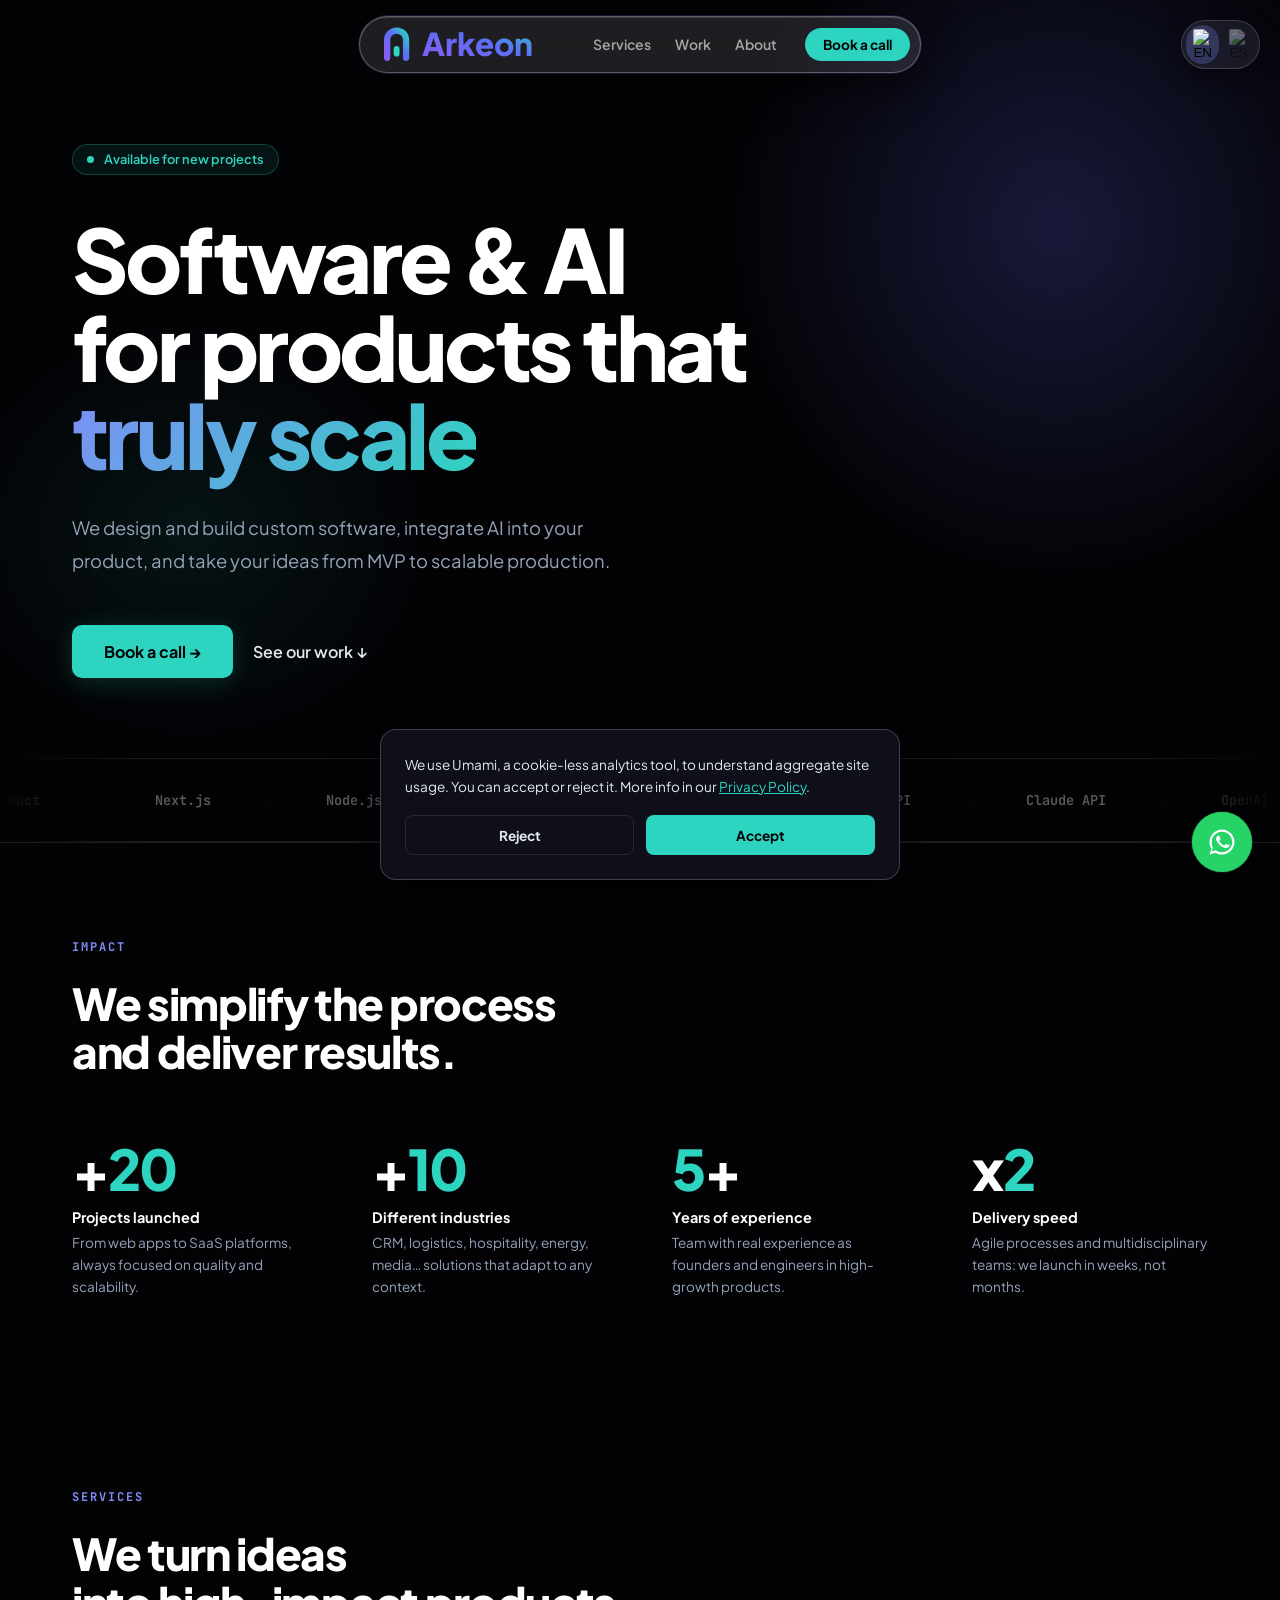
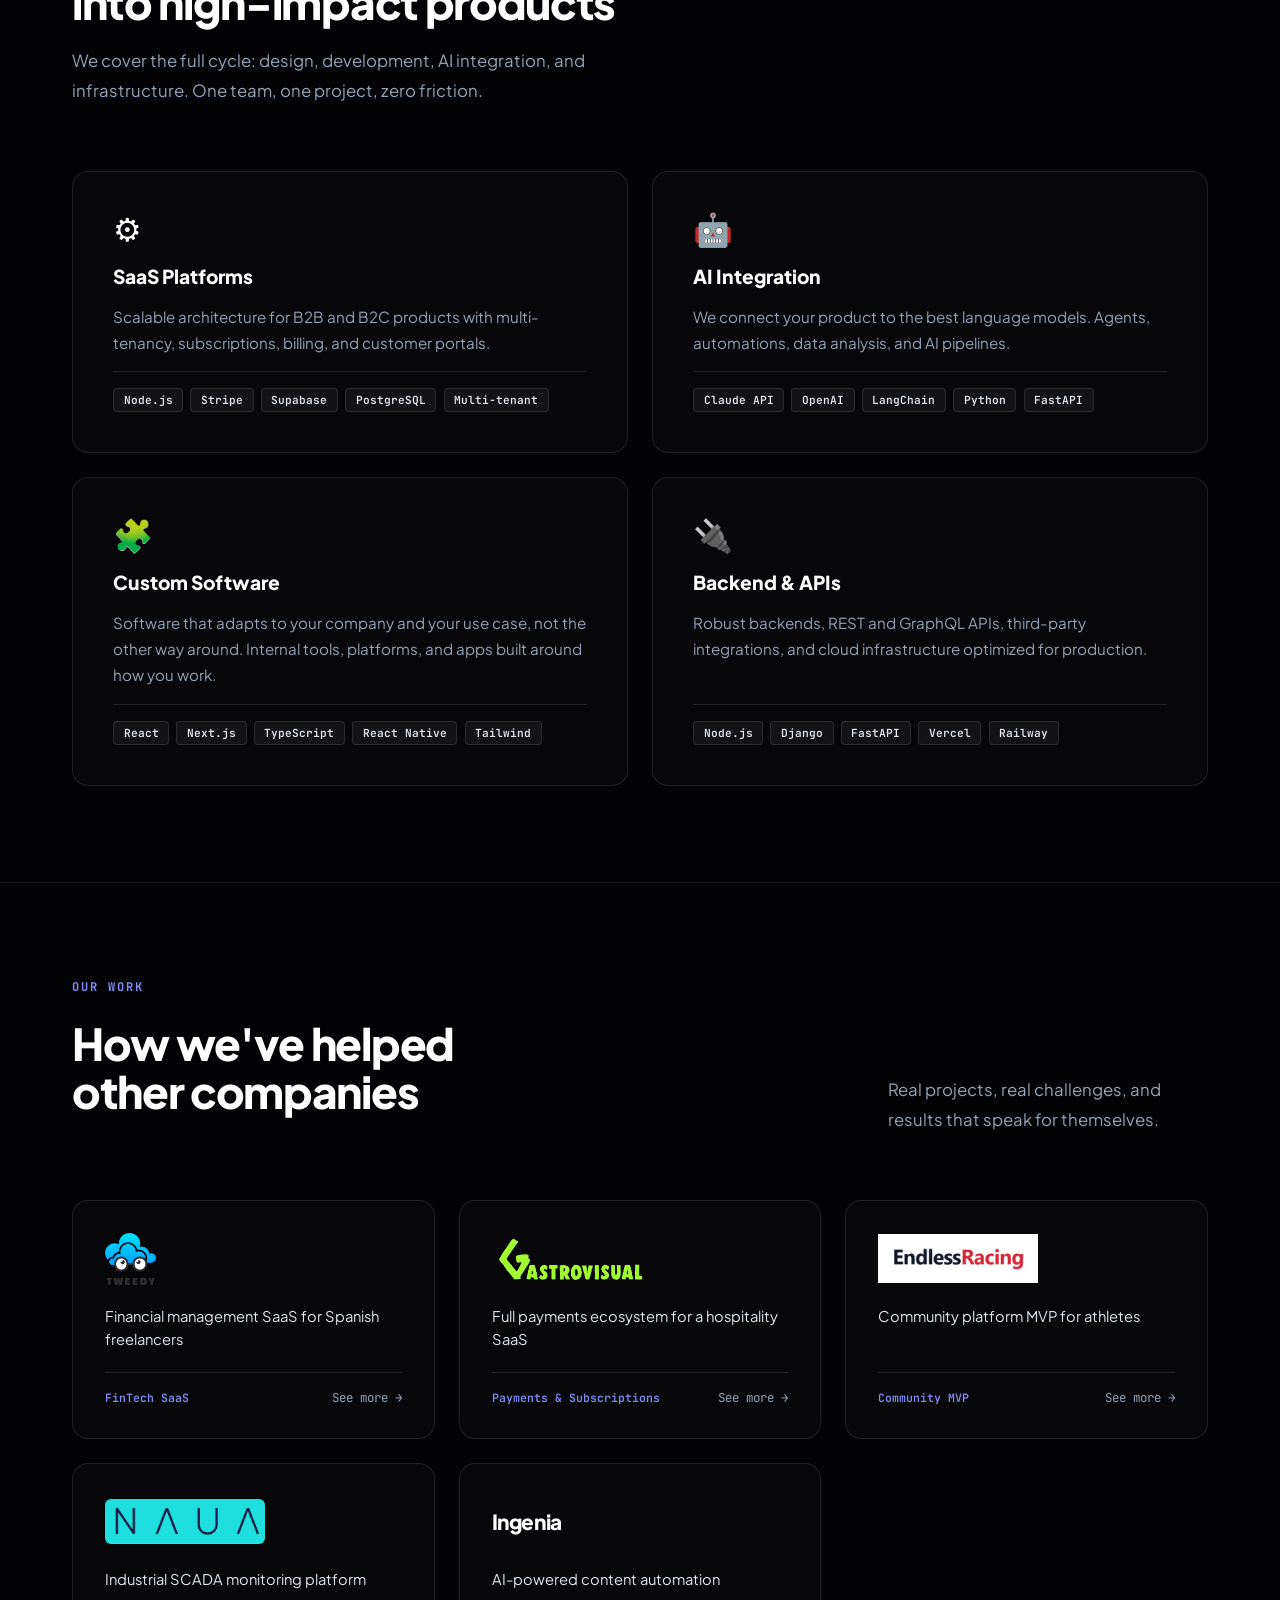
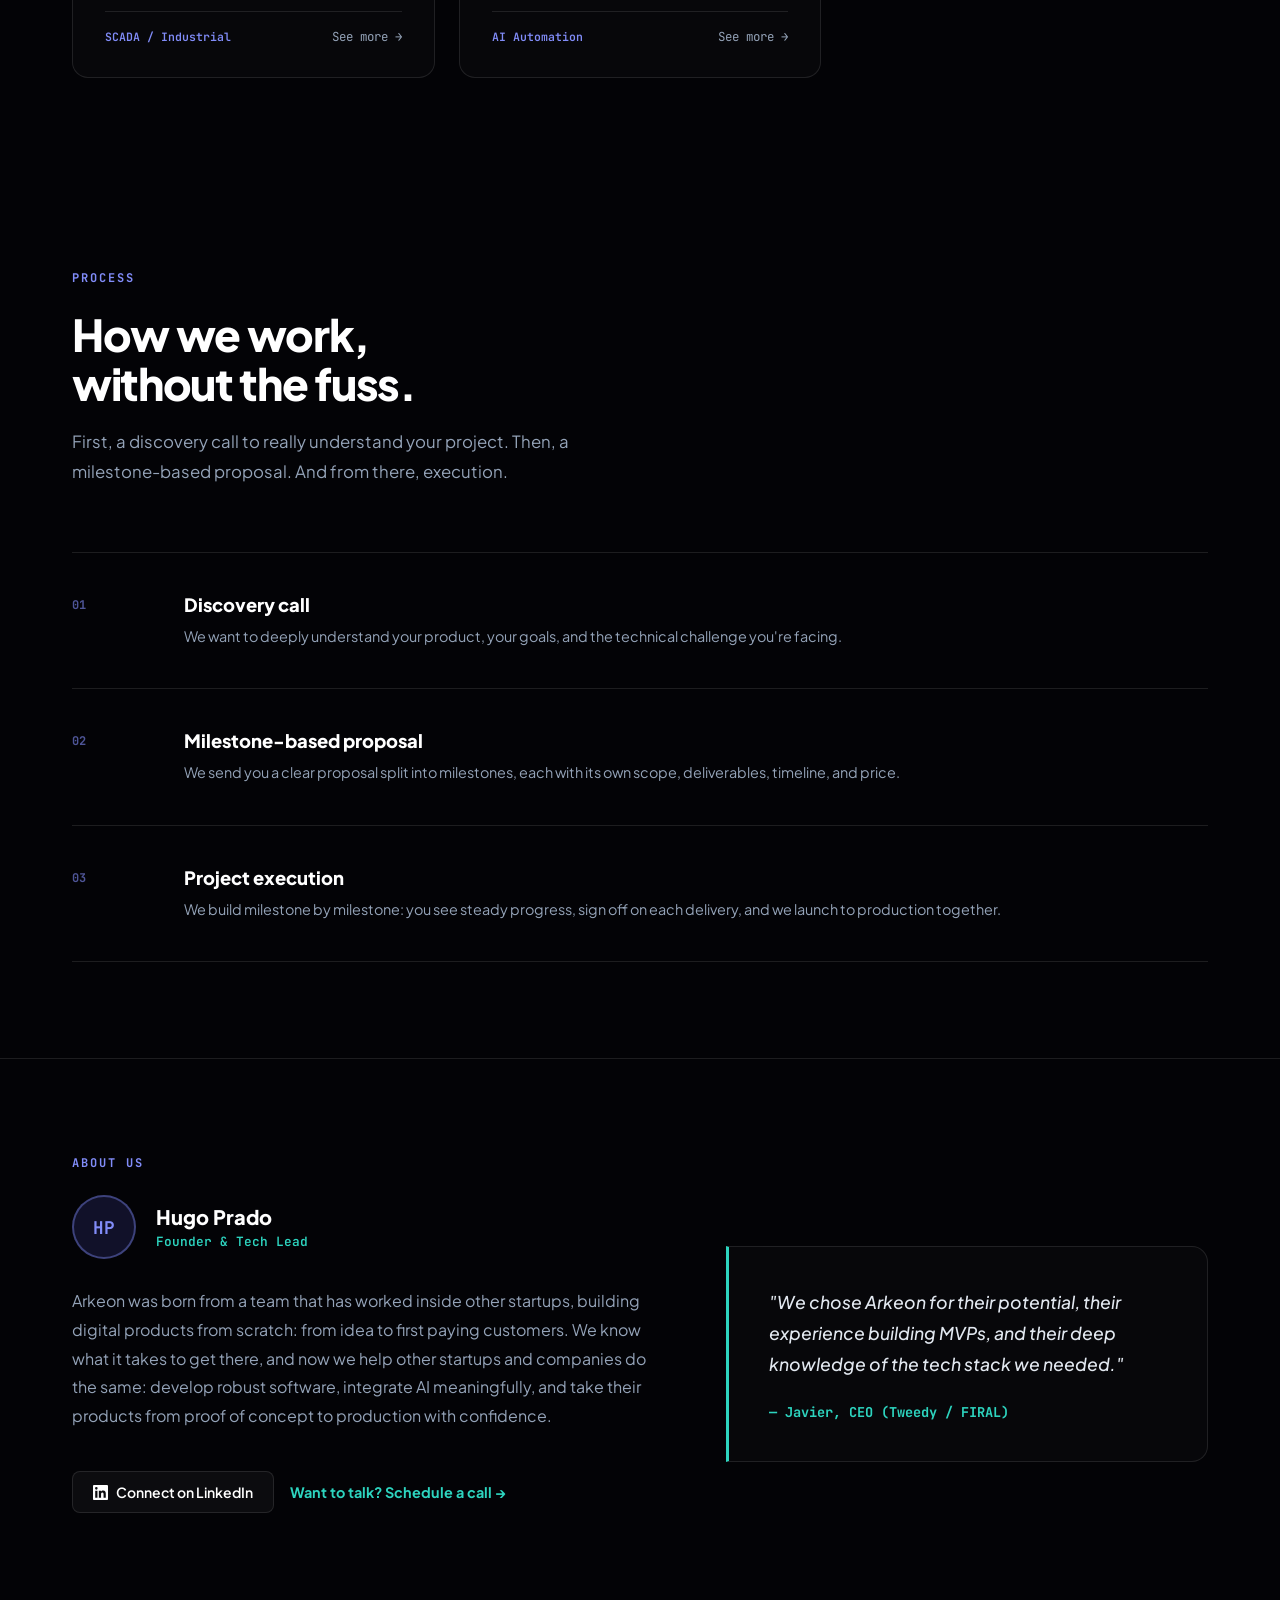
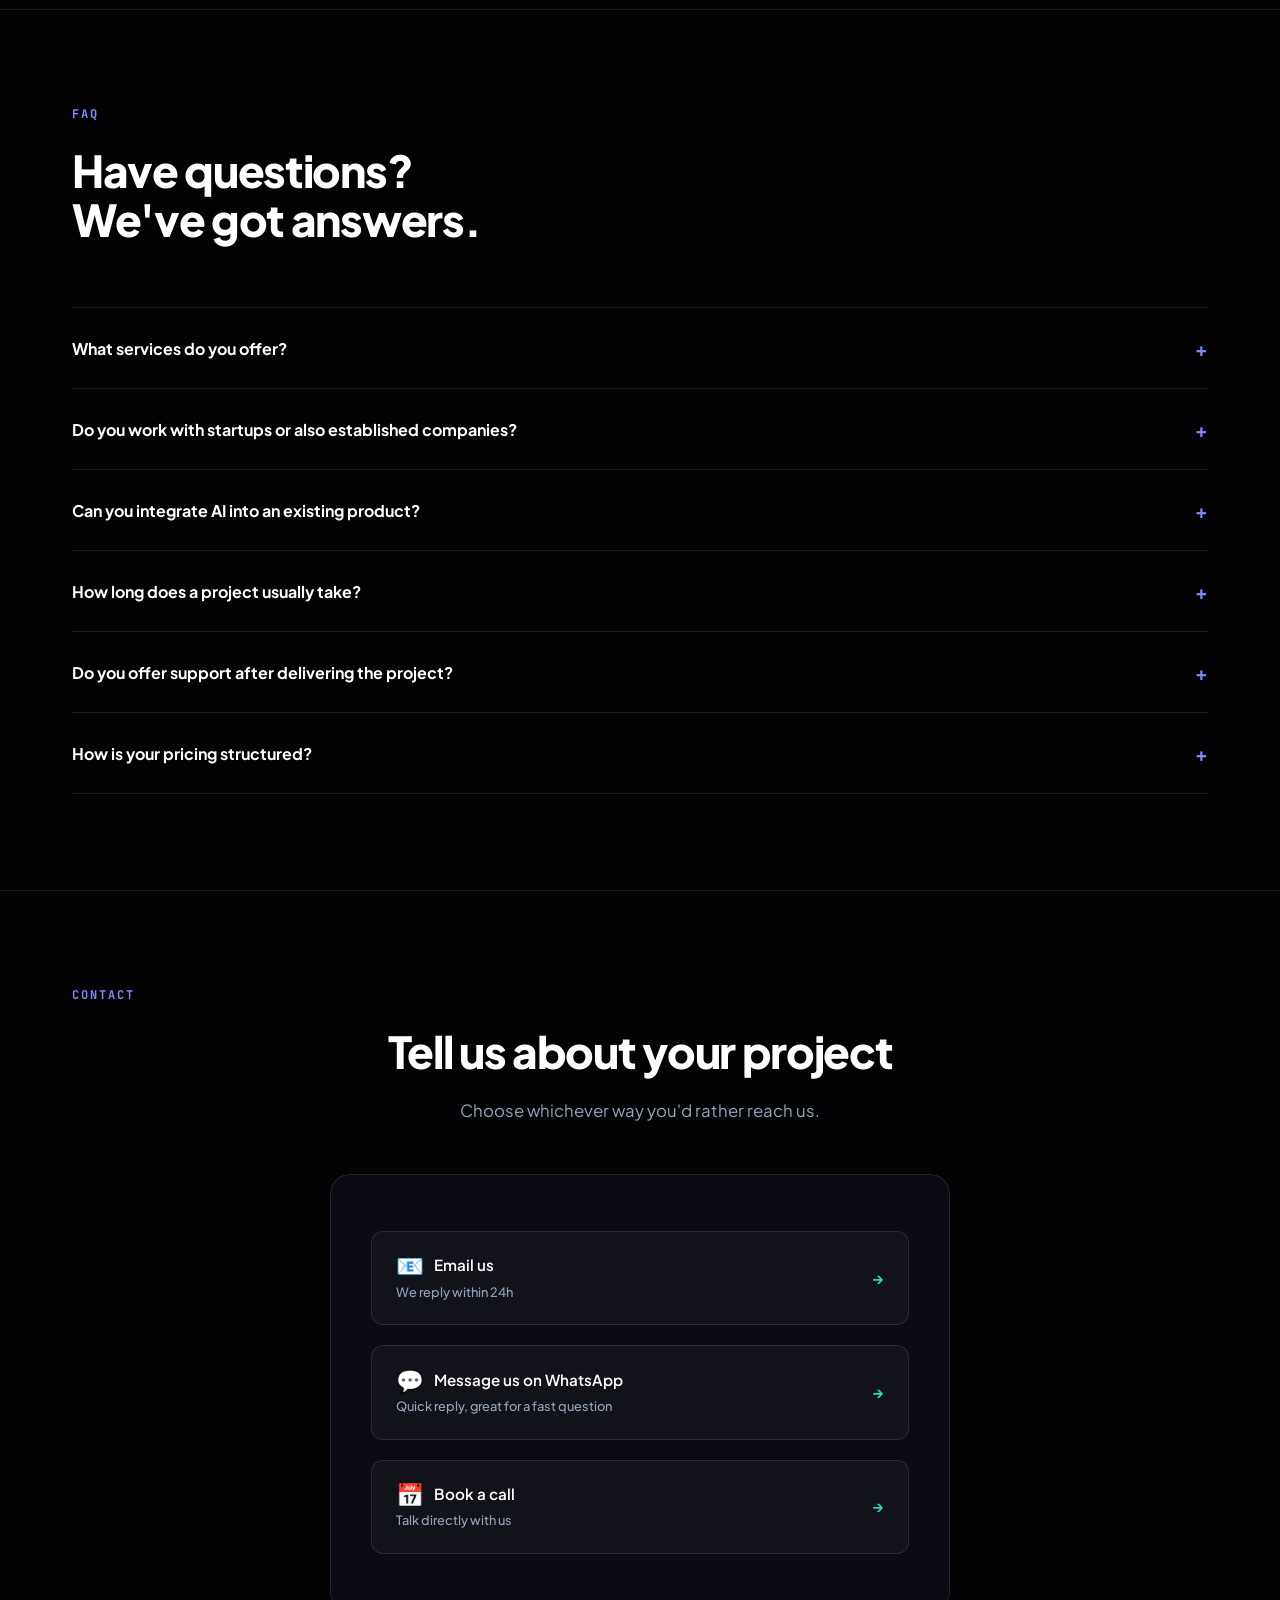
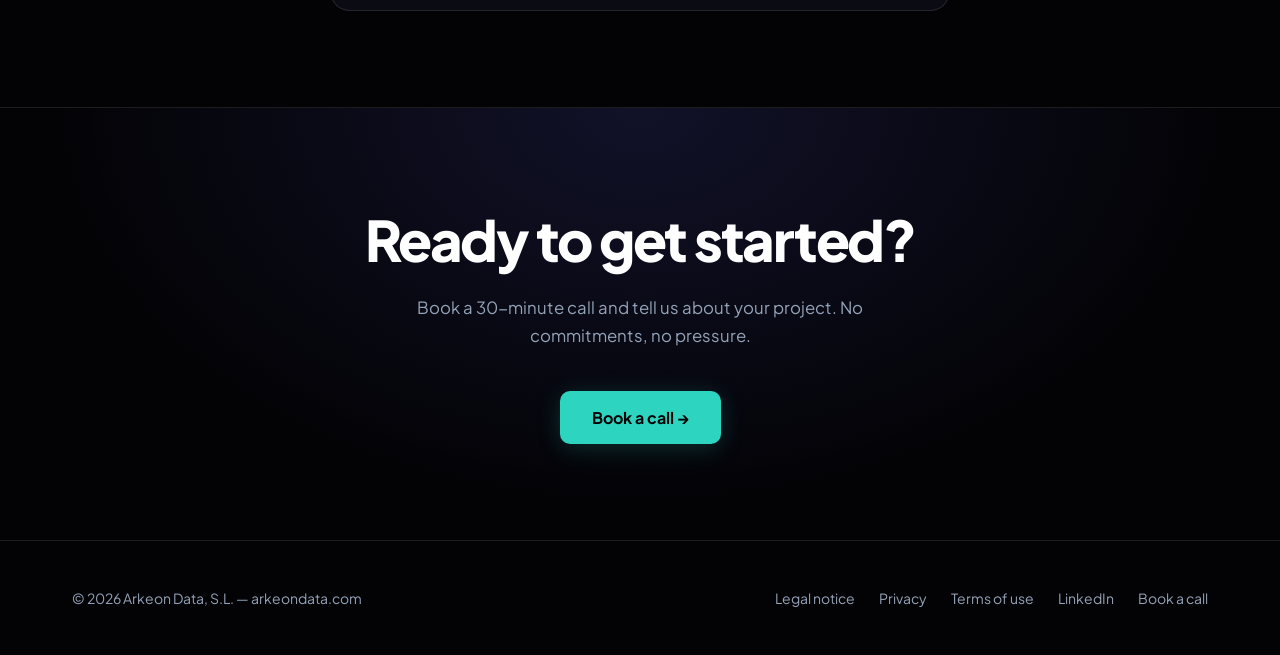
==== commit 6d56aa7c: "feat(services): update service descriptions and icons for clarity" ====
--- a/index.html
+++ b/index.html
@@ -1664,19 +1664,74 @@
 
           <div class="services-layout">
             <div class="service-card">
-              <div class="service-icon">🌐</div>
+              <div class="service-icon">⚙️</div>
               <div class="service-title">
-                <span class="es">Desarrollo Web & Apps</span>
-                <span class="en">Web & App Development</span>
+                <span class="es">Plataformas SaaS</span>
+                <span class="en">SaaS Platforms</span>
               </div>
               <div class="service-desc">
                 <span class="es"
-                  >Webs corporativas, plataformas web y aplicaciones móviles a
-                  medida. Rápidas de construir, diseñadas para crecer.</span
+                  >Arquitectura escalable para productos B2B y B2C con
+                  multi-tenancy, suscripciones, billing y portales de
+                  clientes.</span
                 >
                 <span class="en"
-                  >Corporate sites, web platforms, and custom mobile apps. Fast
-                  to build, designed to grow.</span
+                  >Scalable architecture for B2B and B2C products with
+                  multi-tenancy, subscriptions, billing, and customer
+                  portals.</span
+                >
+              </div>
+              <div class="service-stack">
+                <span class="service-pill">Node.js</span>
+                <span class="service-pill">Stripe</span>
+                <span class="service-pill">Supabase</span>
+                <span class="service-pill">PostgreSQL</span>
+                <span class="service-pill">Multi-tenant</span>
+              </div>
+            </div>
+
+            <div class="service-card">
+              <div class="service-icon">🤖</div>
+              <div class="service-title">
+                <span class="es">Integración de IA</span>
+                <span class="en">AI Integration</span>
+              </div>
+              <div class="service-desc">
+                <span class="es"
+                  >Conectamos tu producto con los mejores modelos de lenguaje.
+                  Agentes, automatizaciones, análisis de datos y pipelines de
+                  IA.</span
+                >
+                <span class="en"
+                  >We connect your product to the best language models. Agents,
+                  automations, data analysis, and AI pipelines.</span
+                >
+              </div>
+              <div class="service-stack">
+                <span class="service-pill">Claude API</span>
+                <span class="service-pill">OpenAI</span>
+                <span class="service-pill">LangChain</span>
+                <span class="service-pill">Python</span>
+                <span class="service-pill">FastAPI</span>
+              </div>
+            </div>
+
+            <div class="service-card">
+              <div class="service-icon">🧩</div>
+              <div class="service-title">
+                <span class="es">Software a medida</span>
+                <span class="en">Custom Software</span>
+              </div>
+              <div class="service-desc">
+                <span class="es"
+                  >Software que se adapta a tu empresa y a tu caso de uso, no al
+                  revés. Herramientas internas, plataformas y apps construidas
+                  alrededor de cómo trabajas.</span
+                >
+                <span class="en"
+                  >Software that adapts to your company and your use case, not
+                  the other way around. Internal tools, platforms, and apps built
+                  around how you work.</span
                 >
               </div>
               <div class="service-stack">
@@ -1685,59 +1740,6 @@
                 <span class="service-pill">TypeScript</span>
                 <span class="service-pill">React Native</span>
                 <span class="service-pill">Tailwind</span>
-              </div>
-            </div>
-
-            <div class="service-card">
-              <div class="service-icon">🤖</div>
-              <div class="service-title">
-                <span class="es">Integración de IA</span>
-                <span class="en">AI Integration</span>
-              </div>
-              <div class="service-desc">
-                <span class="es"
-                  >Conectamos tu producto con los mejores modelos de lenguaje.
-                  Agentes, automatizaciones, análisis de datos y pipelines de
-                  IA.</span
-                >
-                <span class="en"
-                  >We connect your product to the best language models. Agents,
-                  automations, data analysis, and AI pipelines.</span
-                >
-              </div>
-              <div class="service-stack">
-                <span class="service-pill">Claude API</span>
-                <span class="service-pill">OpenAI</span>
-                <span class="service-pill">LangChain</span>
-                <span class="service-pill">Python</span>
-                <span class="service-pill">FastAPI</span>
-              </div>
-            </div>
-
-            <div class="service-card">
-              <div class="service-icon">⚙️</div>
-              <div class="service-title">
-                <span class="es">Plataformas SaaS</span>
-                <span class="en">SaaS Platforms</span>
-              </div>
-              <div class="service-desc">
-                <span class="es"
-                  >Arquitectura escalable para productos B2B y B2C con
-                  multi-tenancy, suscripciones, billing y portales de
-                  clientes.</span
-                >
-                <span class="en"
-                  >Scalable architecture for B2B and B2C products with
-                  multi-tenancy, subscriptions, billing, and customer
-                  portals.</span
-                >
-              </div>
-              <div class="service-stack">
-                <span class="service-pill">Node.js</span>
-                <span class="service-pill">Stripe</span>
-                <span class="service-pill">Supabase</span>
-                <span class="service-pill">PostgreSQL</span>
-                <span class="service-pill">Multi-tenant</span>
               </div>
             </div>
 
@@ -1922,7 +1924,7 @@
               </div>
             </article>
 
-            <!-- Ingenia / CTRL-F -->
+            <!-- Ingenia -->
             <article
               class="portfolio-card"
               onclick="openPortfolioModal('ingenia')"
@@ -1931,7 +1933,7 @@
               aria-label="Ver proyecto Ingenia"
             >
               <div class="portfolio-logo-wrap">
-                <span class="portfolio-logo-text">Ingenia / CTRL-F</span>
+                <span class="portfolio-logo-text">Ingenia</span>
               </div>
               <p class="portfolio-tagline">
                 <span class="es">Automatización de contenido con IA</span>
@@ -1988,12 +1990,13 @@
           </h2>
           <p class="section-sub" style="margin-top: 0.75rem">
             <span class="es"
-              >Simple, transparente y orientado a resultados. Escuchamos,
-              planificamos y ejecutamos contigo.</span
+              >Primero, una llamada de descubrimiento para entender bien tu
+              proyecto. Después, una propuesta dividida por hitos. Y a partir
+              de ahí, ejecución.</span
             >
             <span class="en"
-              >Simple, transparent, and results-oriented. We listen, plan, and
-              execute alongside you.</span
+              >First, a discovery call to really understand your project. Then,
+              a milestone-based proposal. And from there, execution.</span
             >
           </p>
 
@@ -2021,17 +2024,17 @@
               <span class="process-num">02</span>
               <div class="process-body">
                 <div class="process-title">
-                  <span class="es">Propuesta técnica</span>
-                  <span class="en">Technical proposal</span>
+                  <span class="es">Propuesta por hitos</span>
+                  <span class="en">Milestone-based proposal</span>
                 </div>
                 <div class="process-desc">
                   <span class="es"
-                    >Analizamos lo que necesitas y te enviamos una propuesta
-                    clara con alcance, entregables, plazos y presupuesto.</span
+                    >Te enviamos una propuesta clara dividida en hitos, cada uno
+                    con su alcance, entregables, plazo y precio.</span
                   >
                   <span class="en"
-                    >We analyze your needs and send a clear proposal with scope,
-                    deliverables, timeline, and budget.</span
+                    >We send you a clear proposal split into milestones, each
+                    with its own scope, deliverables, timeline, and price.</span
                   >
                 </div>
               </div>
@@ -2040,56 +2043,18 @@
               <span class="process-num">03</span>
               <div class="process-body">
                 <div class="process-title">
-                  <span class="es">Arquitectura y diseño</span>
-                  <span class="en">Architecture & design</span>
+                  <span class="es">Ejecución del proyecto</span>
+                  <span class="en">Project execution</span>
                 </div>
                 <div class="process-desc">
                   <span class="es"
-                    >Definimos la arquitectura técnica, las integraciones y el
-                    flujo de usuario antes de escribir la primera línea de
-                    código.</span
+                    >Desarrollamos hito a hito: ves avances constantes, validas
+                    cada entrega y lanzamos contigo a producción.</span
                   >
                   <span class="en"
-                    >We define the technical architecture, integrations, and
-                    user flow before writing the first line of code.</span
-                  >
-                </div>
-              </div>
-            </div>
-            <div class="process-step">
-              <span class="process-num">04</span>
-              <div class="process-body">
-                <div class="process-title">
-                  <span class="es">Desarrollo por sprints</span>
-                  <span class="en">Sprint-based development</span>
-                </div>
-                <div class="process-desc">
-                  <span class="es"
-                    >Dividimos el trabajo en sprints. Ves avances constantes y
-                    ajustamos si hace falta. Transparencia total.</span
-                  >
-                  <span class="en"
-                    >We split the work into sprints. You see steady progress and
-                    we adjust as needed. Full transparency.</span
-                  >
-                </div>
-              </div>
-            </div>
-            <div class="process-step">
-              <span class="process-num">05</span>
-              <div class="process-body">
-                <div class="process-title">
-                  <span class="es">Lanzamiento y soporte</span>
-                  <span class="en">Launch & support</span>
-                </div>
-                <div class="process-desc">
-                  <span class="es"
-                    >Desplegamos, medimos y seguimos contigo. El lanzamiento es
-                    el comienzo, no el final.</span
-                  >
-                  <span class="en"
-                    >We deploy, measure, and stay with you. The launch is the
-                    beginning, not the end.</span
+                    >We build milestone by milestone: you see steady progress,
+                    sign off on each delivery, and we launch to production
+                    together.</span
                   >
                 </div>
               </div>
@@ -2118,20 +2083,21 @@
                 </div>
               </div>
               <p class="founder-text-bio es">
-                Arkeon nació de la experiencia de construir productos digitales
-                desde cero. Como founder, he diseñado y desplegado mis propias
-                plataformas, desde la idea hasta los primeros clientes de pago.
-                Hoy ayudo a empresas y startups a desarrollar software robusto,
-                integrar IA de forma real y llevar sus productos de una prueba
-                de concepto a producción con confianza.
+                Arkeon nace de un equipo que ha estado dentro de otras startups,
+                construyendo productos digitales desde cero: de la idea a los
+                primeros clientes de pago. Sabemos lo que cuesta llegar ahí, y
+                ahora ayudamos a otras startups y empresas a hacer lo mismo:
+                desarrollar software robusto, integrar IA de forma real y llevar
+                sus productos de una prueba de concepto a producción con
+                confianza.
               </p>
               <p class="founder-text-bio en">
-                Arkeon was born from the experience of building digital products
-                from scratch. As a founder, I've designed and deployed my own
-                platforms, from idea to first paying customers. Today I help
-                companies and startups develop robust software, integrate AI
-                meaningfully, and take their products from proof of concept to
-                production with confidence.
+                Arkeon was born from a team that has worked inside other
+                startups, building digital products from scratch: from idea to
+                first paying customers. We know what it takes to get there, and
+                now we help other startups and companies do the same: develop
+                robust software, integrate AI meaningfully, and take their
+                products from proof of concept to production with confidence.
               </p>
               <div class="founder-button-group">
                 <a
@@ -2167,13 +2133,14 @@
             <div class="founder-testimonial-side">
               <blockquote class="testimonial-quote-box">
                 <p class="es">
-                  "Elegimos a Hugo por su potencial, su experiencia montando
+                  "Elegimos a Arkeon por su potencial, su experiencia montando
                   MVPs y el profundo conocimiento del stack tecnológico que
                   necesitábamos."
                 </p>
                 <p class="en">
-                  "We chose Hugo for his potential, his experience building
-                  MVPs, and his deep knowledge of the tech stack we needed."
+                  "We chose Arkeon for their potential, their experience
+                  building MVPs, and their deep knowledge of the tech stack we
+                  needed."
                 </p>
                 <cite>— Javier, CEO (Tweedy / FIRAL)</cite>
               </blockquote>
@@ -2200,16 +2167,17 @@
               </button>
               <div class="faq-answer">
                 <span class="es"
-                  >Desarrollamos software a medida, plataformas SaaS,
-                  aplicaciones web y móvil, integraciones de IA (agentes,
-                  automatizaciones, pipelines de datos) y backends escalables.
+                  >Desarrollamos plataformas SaaS, integraciones de IA (agentes,
+                  automatizaciones, pipelines de datos), software a medida
+                  adaptado a tu empresa y a tu caso de uso, y backends
+                  escalables.
                   Cubrimos todo el ciclo de desarrollo, desde la arquitectura
                   hasta el despliegue y el soporte.</span
                 >
                 <span class="en"
-                  >We develop custom software, SaaS platforms, web and mobile
-                  apps, AI integrations (agents, automations, data pipelines),
-                  and scalable backends. We cover the full development cycle,
+                  >We develop SaaS platforms, AI integrations (agents,
+                  automations, data pipelines), custom software tailored to your
+                  company and use case, and scalable backends. We cover the full development cycle,
                   from architecture to deployment and support.</span
                 >
               </div>
@@ -2290,27 +2258,6 @@
             </div>
             <div class="faq-item">
               <button class="faq-question" onclick="toggleFaq(this)">
-                <span class="es">¿Cómo es vuestra estructura de precios?</span>
-                <span class="en">How is your pricing structured?</span>
-                <em class="faq-icon">+</em>
-              </button>
-              <div class="faq-answer">
-                <span class="es"
-                  >Adaptamos el presupuesto al proyecto. Trabajamos tanto por
-                  proyecto cerrado como por tiempo y materiales. Siempre
-                  enviamos una propuesta detallada y transparente antes de
-                  empezar, sin sorpresas.</span
-                >
-                <span class="en"
-                  >We adapt the budget to the project. We work both on
-                  fixed-price projects and on a time-and-materials basis. We
-                  always send a detailed, transparent proposal before starting —
-                  no surprises.</span
-                >
-              </div>
-            </div>
-            <div class="faq-item">
-              <button class="faq-question" onclick="toggleFaq(this)">
                 <span class="es"
                   >¿Ofrecéis soporte después de entregar el proyecto?</span
                 >
@@ -2331,6 +2278,25 @@
                   maintenance, improvements, new features, or ongoing technical
                   support. Many clients opt for a long-term technical
                   partnership agreement.</span
+                >
+              </div>
+            </div>
+            <div class="faq-item">
+              <button class="faq-question" onclick="toggleFaq(this)">
+                <span class="es">¿Cómo es vuestra estructura de precios?</span>
+                <span class="en">How is your pricing structured?</span>
+                <em class="faq-icon">+</em>
+              </button>
+              <div class="faq-answer">
+                <span class="es"
+                  >Por hitos. Dividimos el proyecto en hitos, cada uno con su
+                  entregable y su precio cerrado, y pagas a medida que se
+                  completan.</span
+                >
+                <span class="en"
+                  >By milestones. We split the project into milestones, each
+                  with its own deliverable and fixed price, and you pay as they
+                  are completed.</span
                 >
               </div>
             </div>
@@ -2592,7 +2558,7 @@
           stack: ["React", "Django", "SCADA"],
         },
         ingenia: {
-          logo: '<span class="pm-logo-text">Ingenia / CTRL-F</span>',
+          logo: '<span class="pm-logo-text">Ingenia</span>',
           body_es:
             "<p>Pipeline automatizado que procesa vídeo con IA: YouTube → OpusClip → GetLate, generando y publicando clips automáticamente sin edición manual.</p><div class='pm-impact'><strong>Impacto:</strong> elimina el trabajo manual de recortar y programar publicación de clips — lo que antes era un proceso editorial manual pasa a ejecutarse solo.</div>",
           body_en:
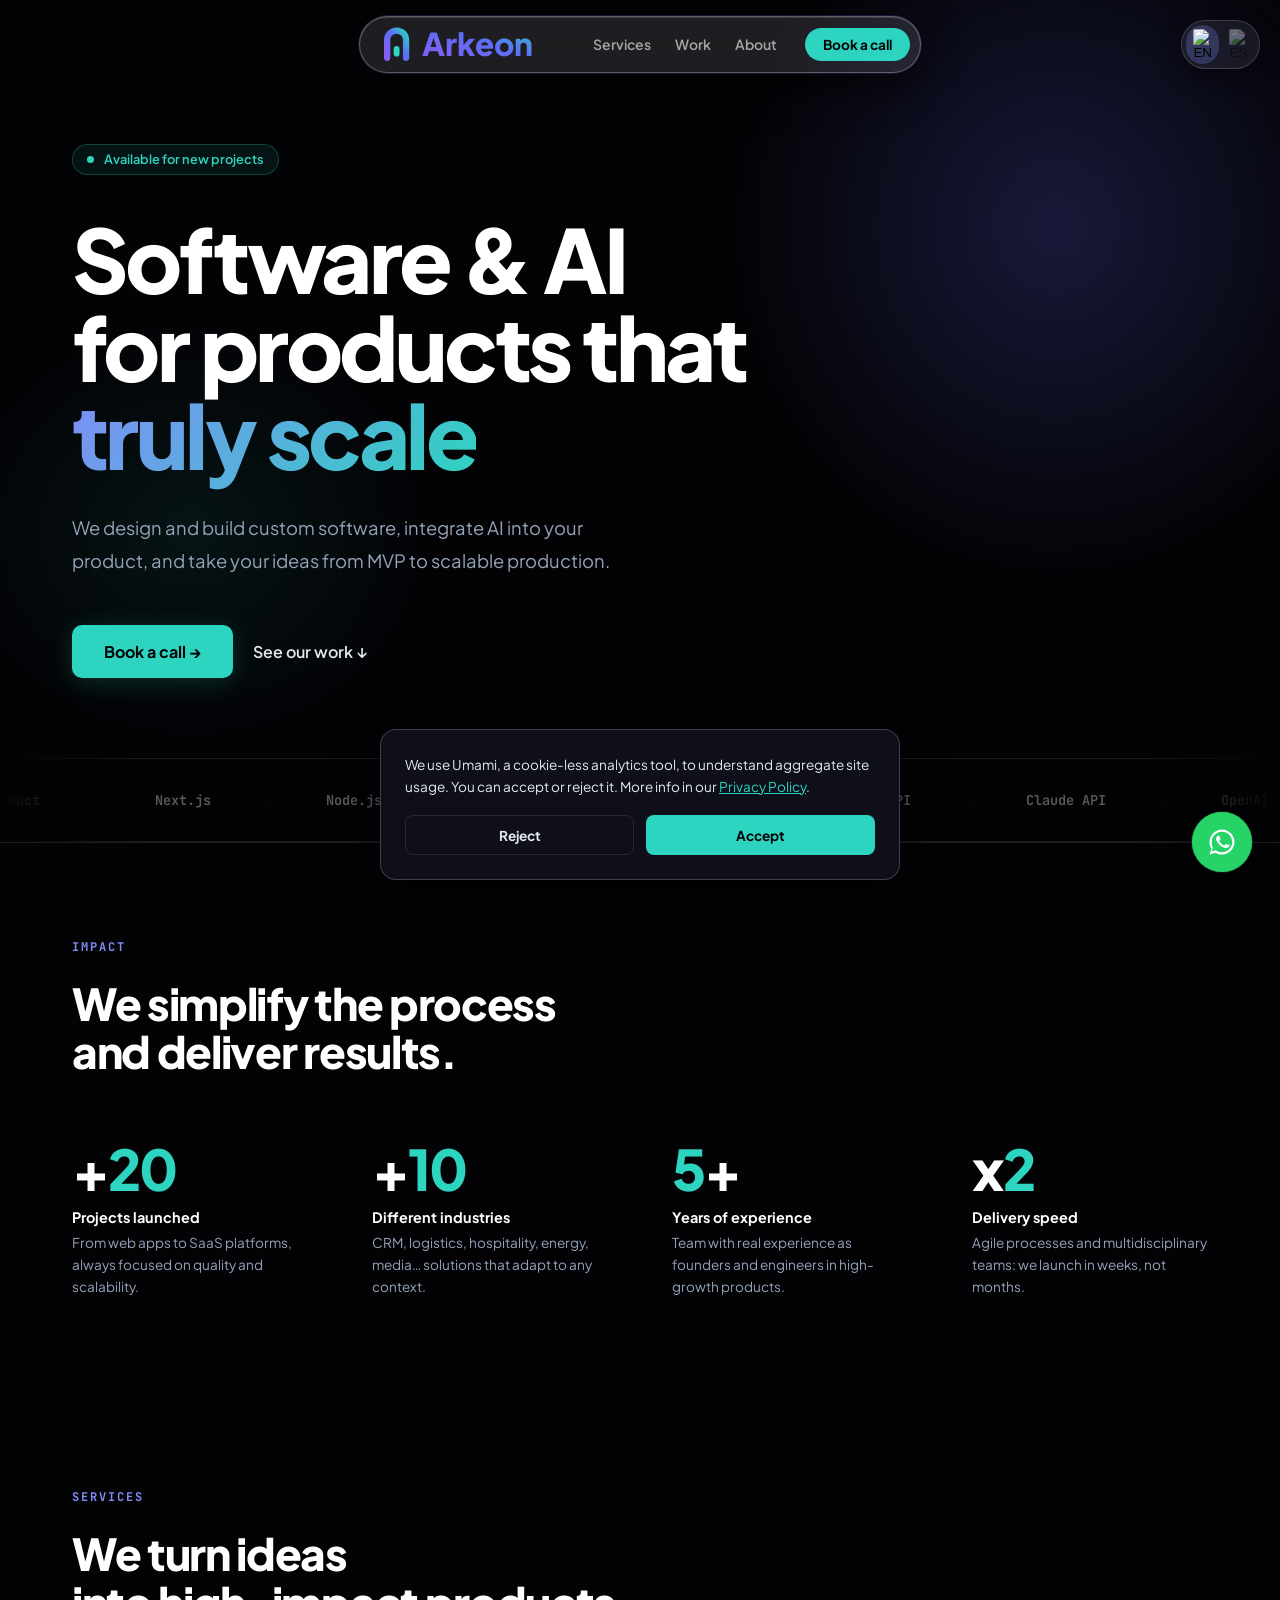
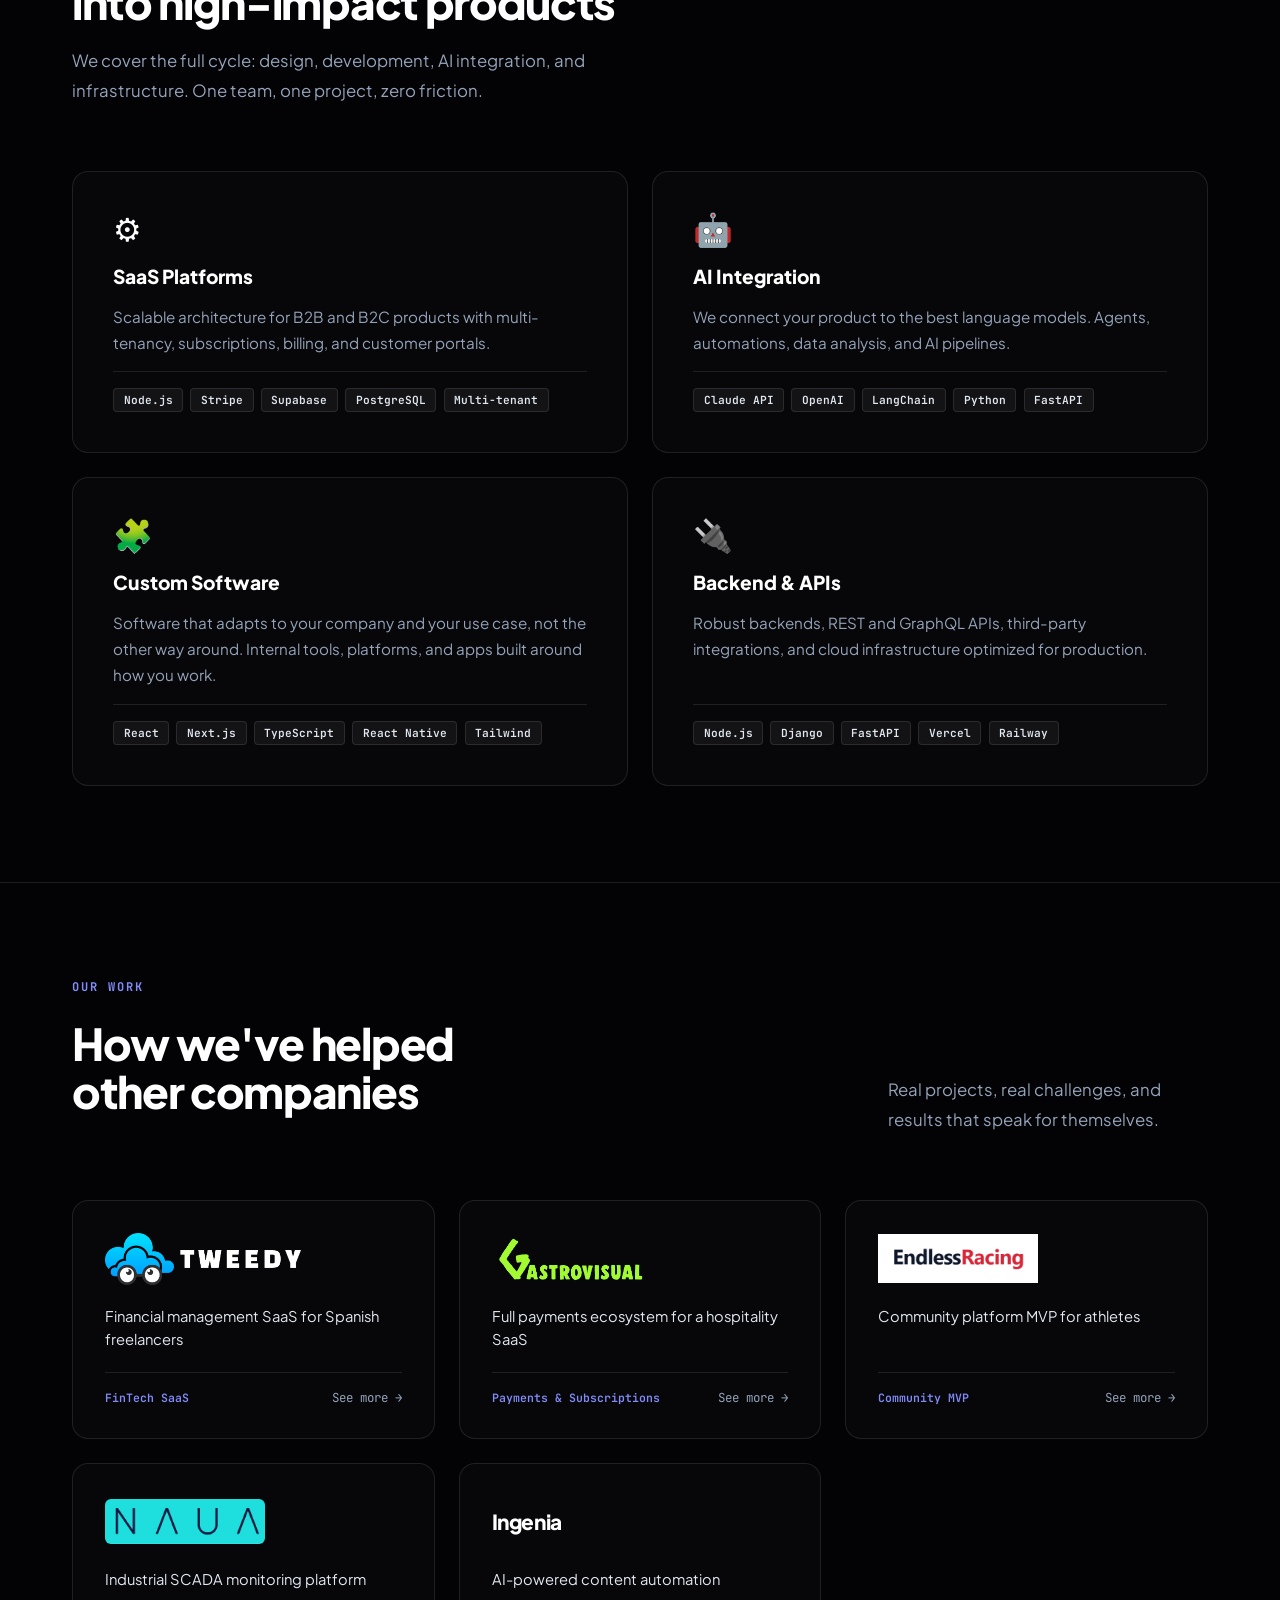
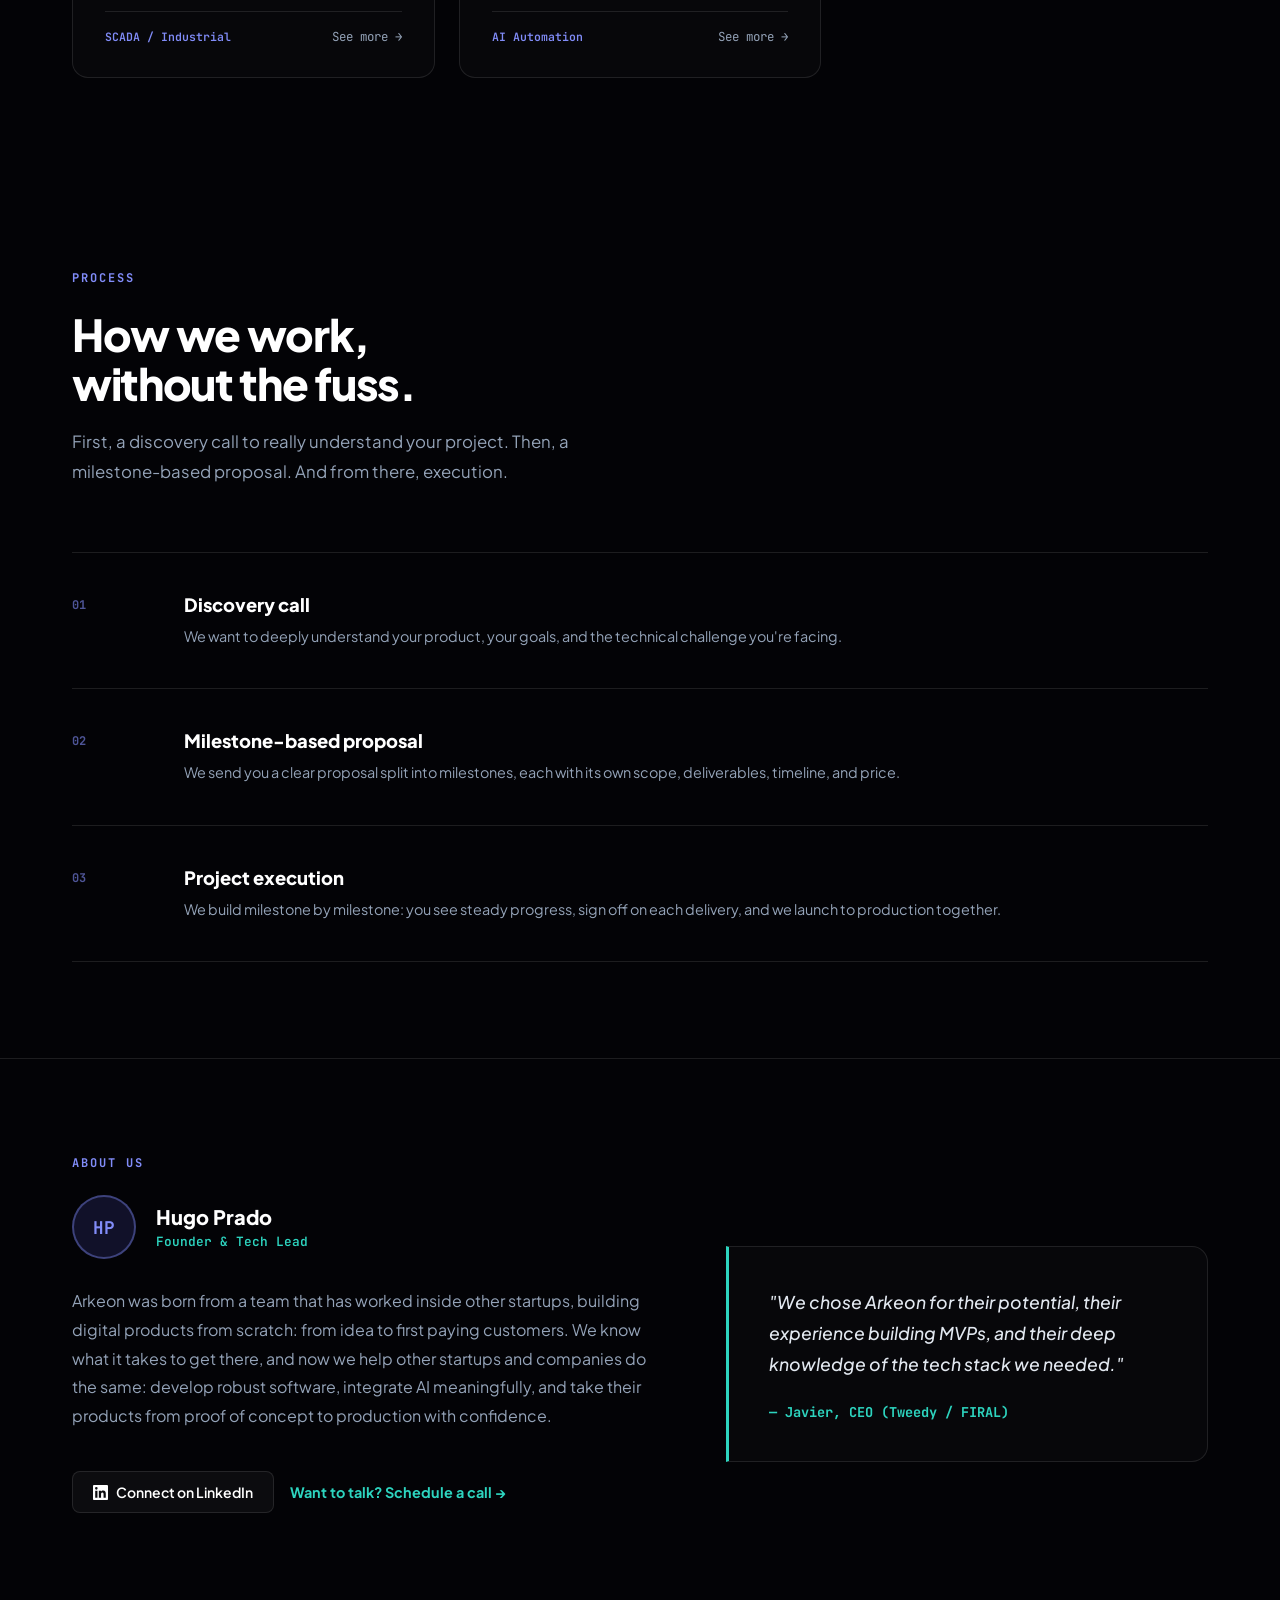
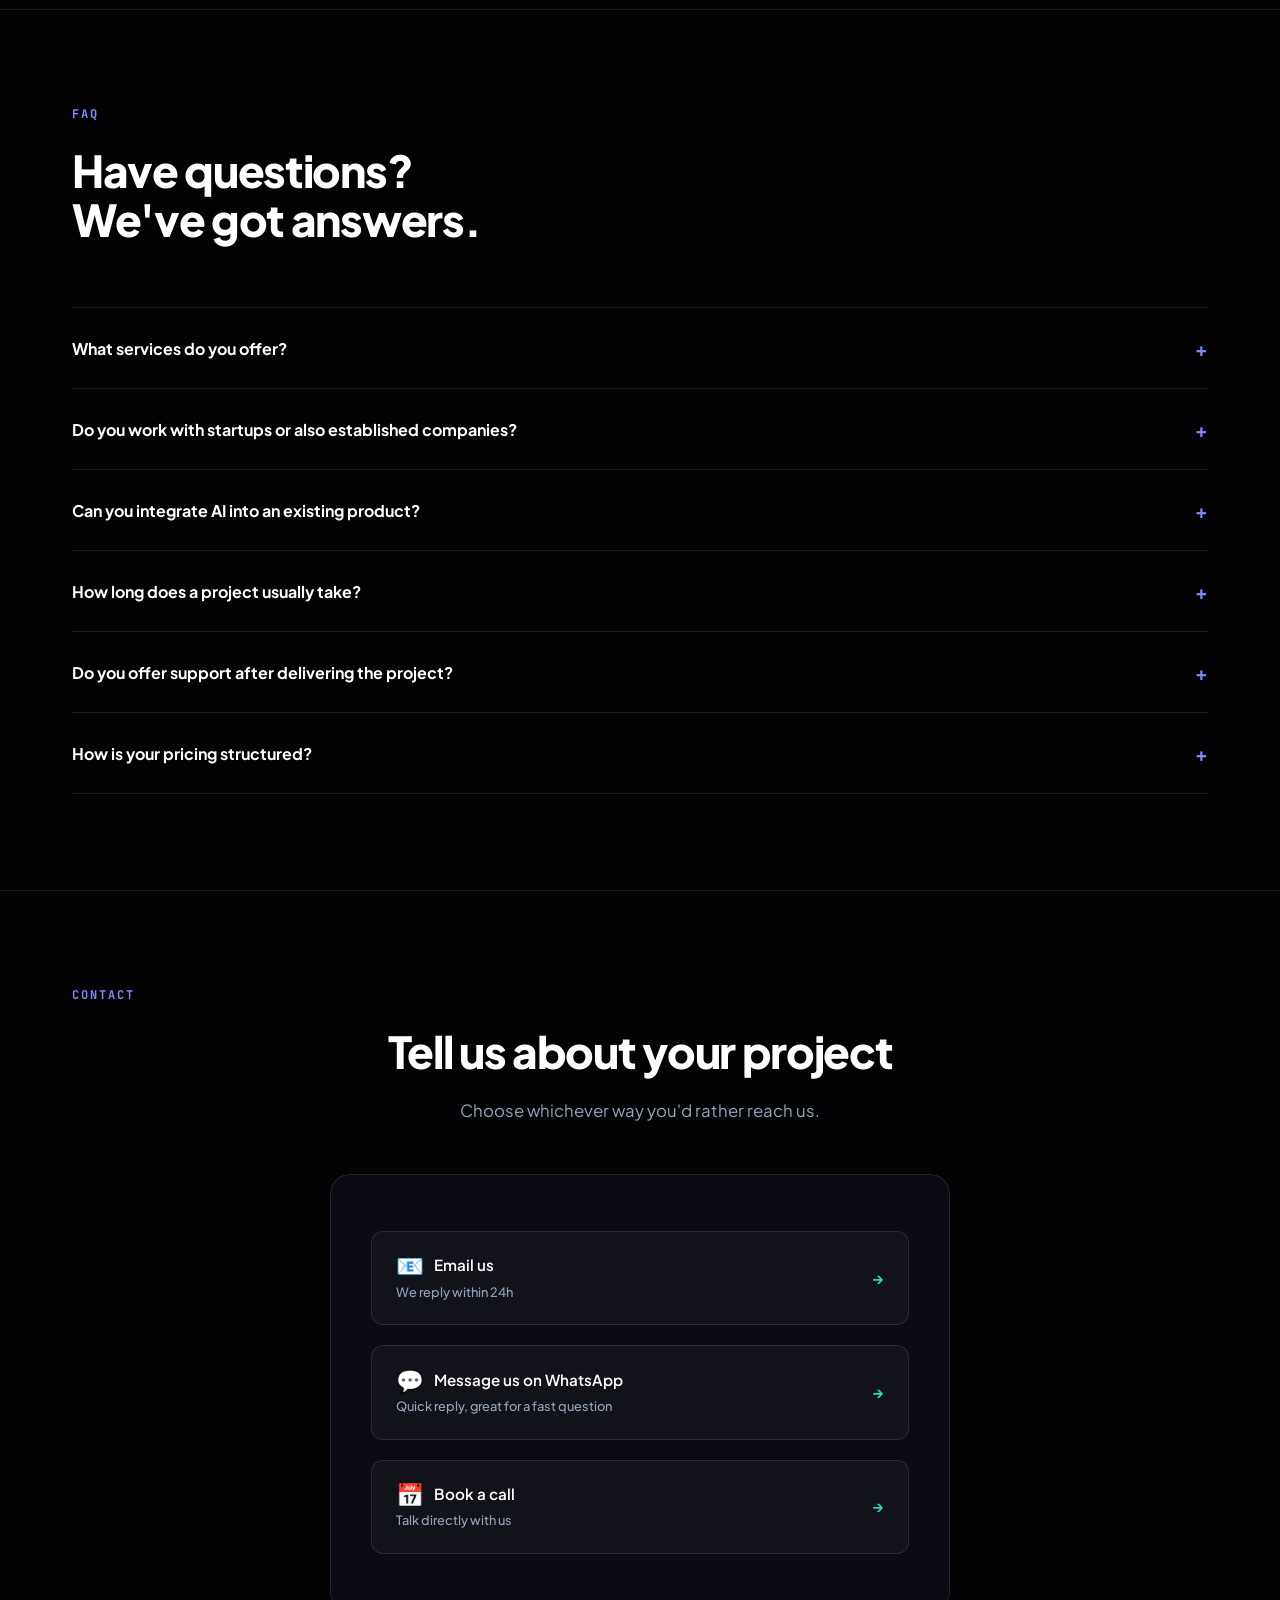
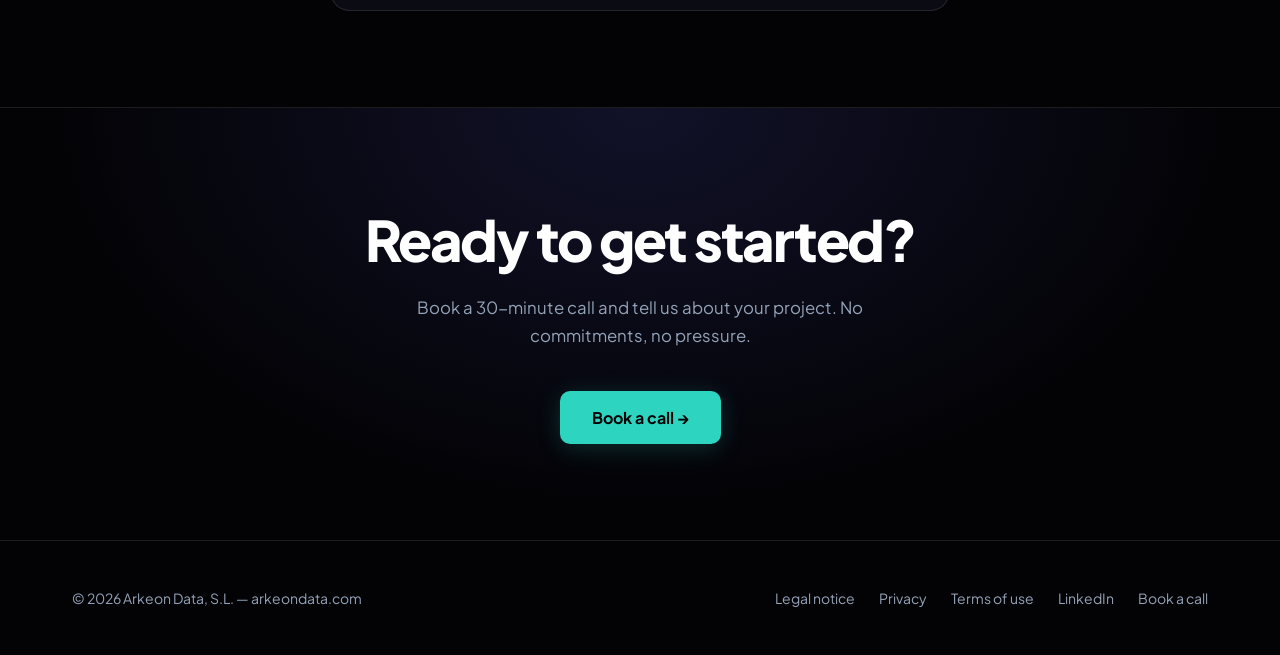
==== commit c58dbff0: "logo tweedy" ====
--- a/index.html
+++ b/index.html
@@ -1809,7 +1809,11 @@
               aria-label="Ver proyecto Tweedy"
             >
               <div class="portfolio-logo-wrap">
-                <img src="assets/portfolio/tweedy-logo.png" alt="Tweedy" />
+                <img
+                  src="assets/portfolio/tweedy-logo.png"
+                  alt="Tweedy"
+                  style="max-width: 200px"
+                />
               </div>
               <p class="portfolio-tagline">
                 <span class="es"
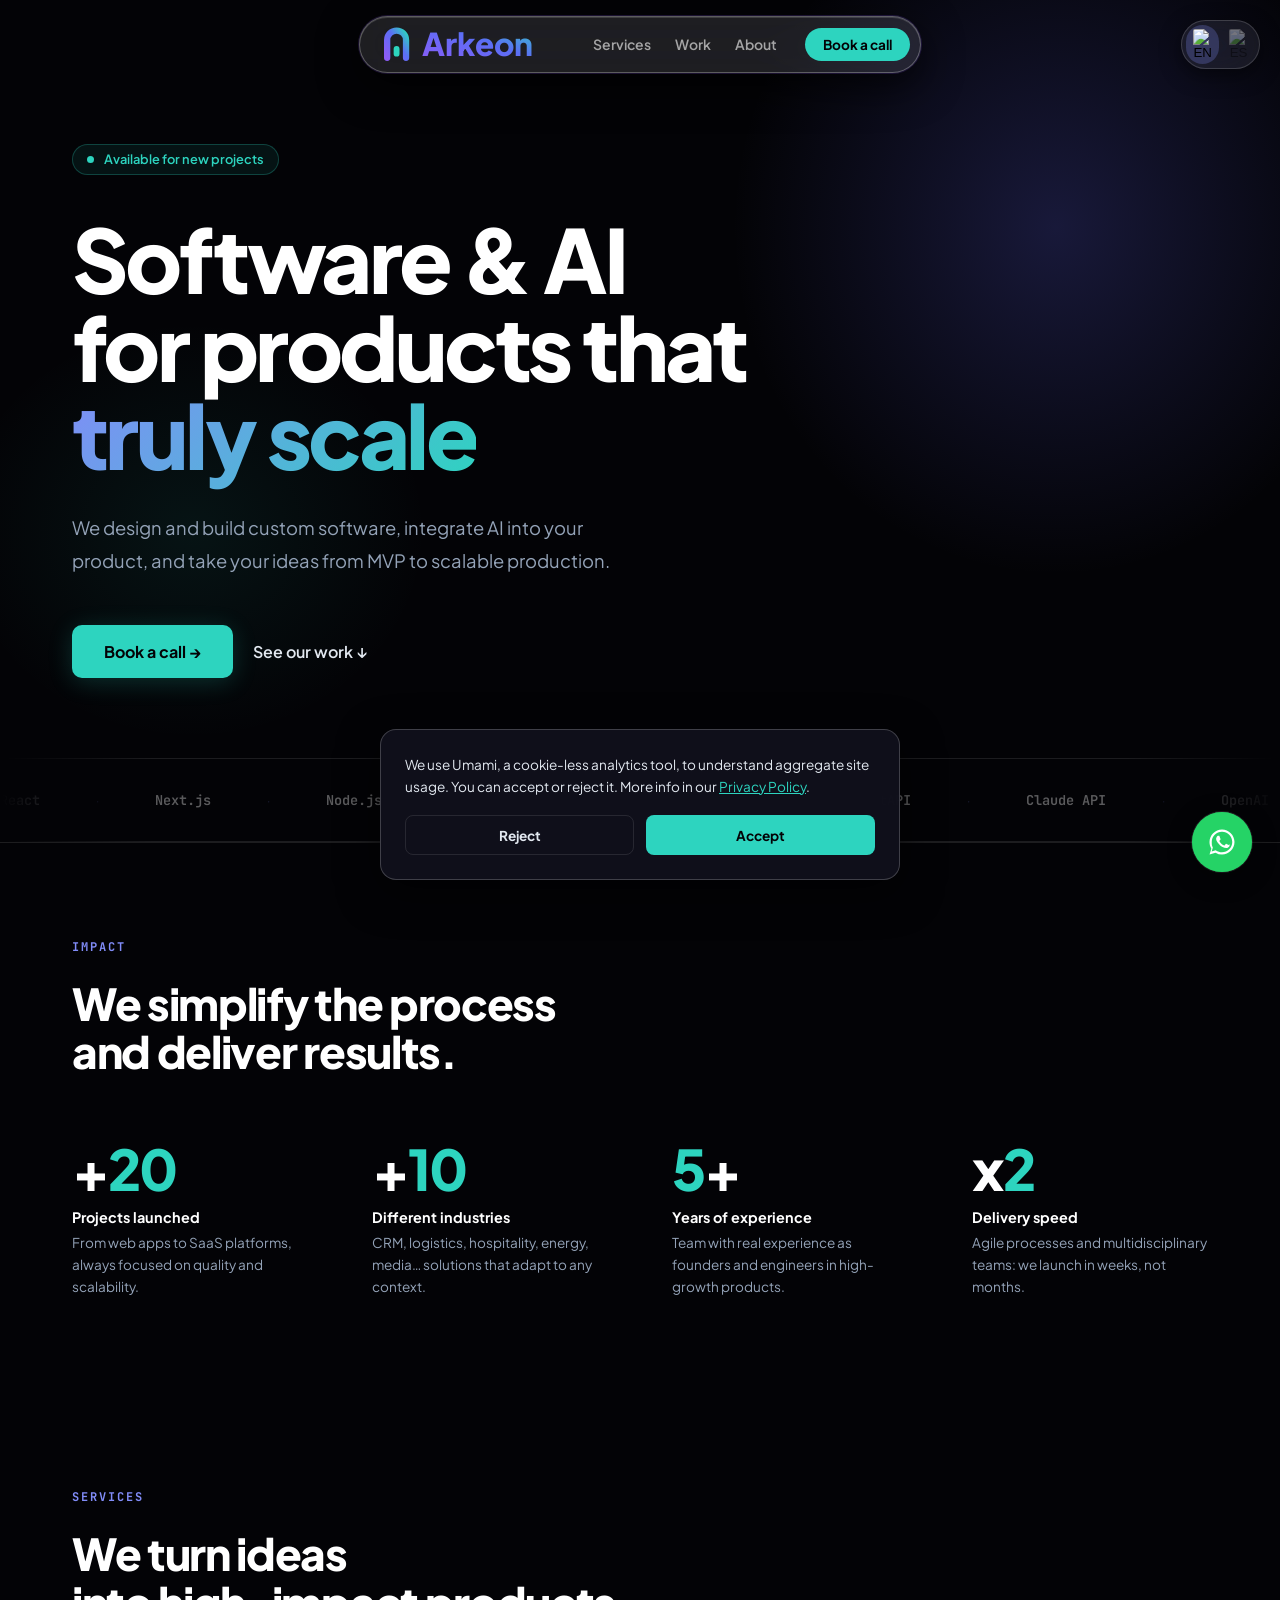
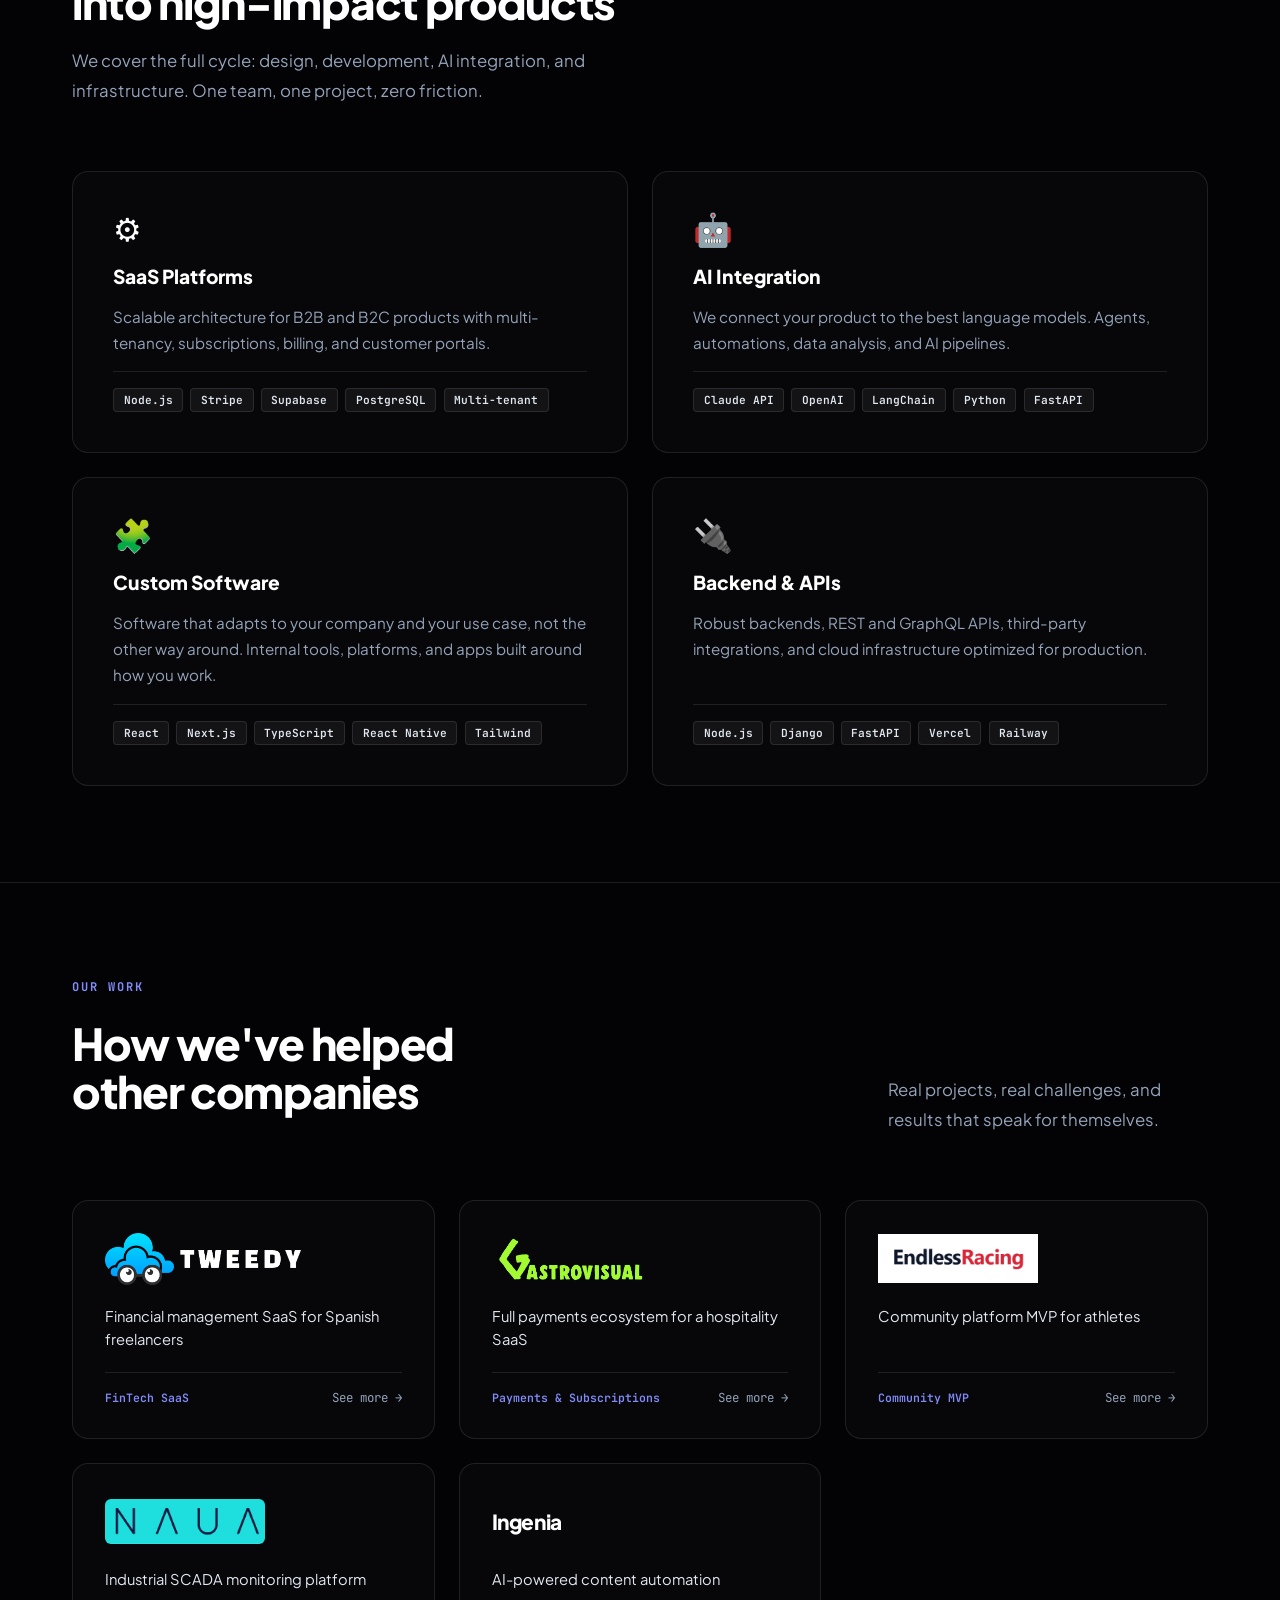
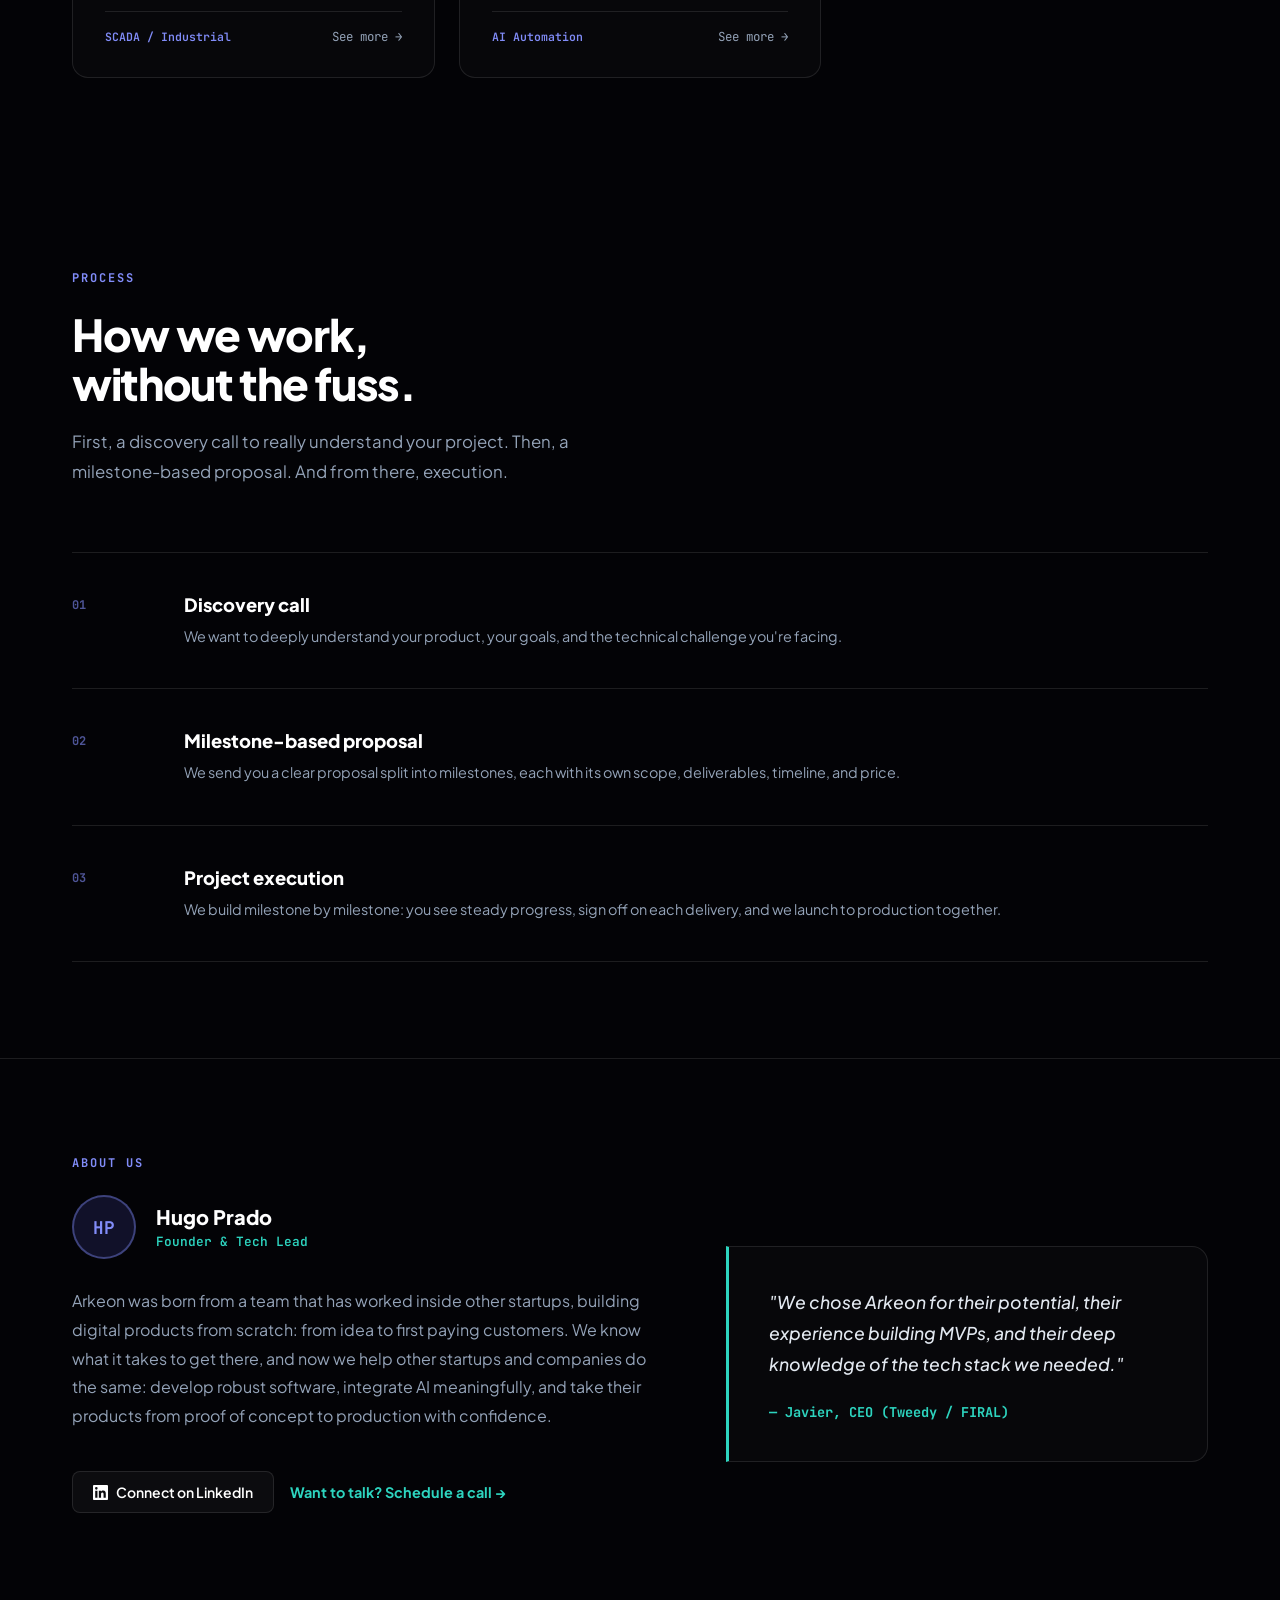
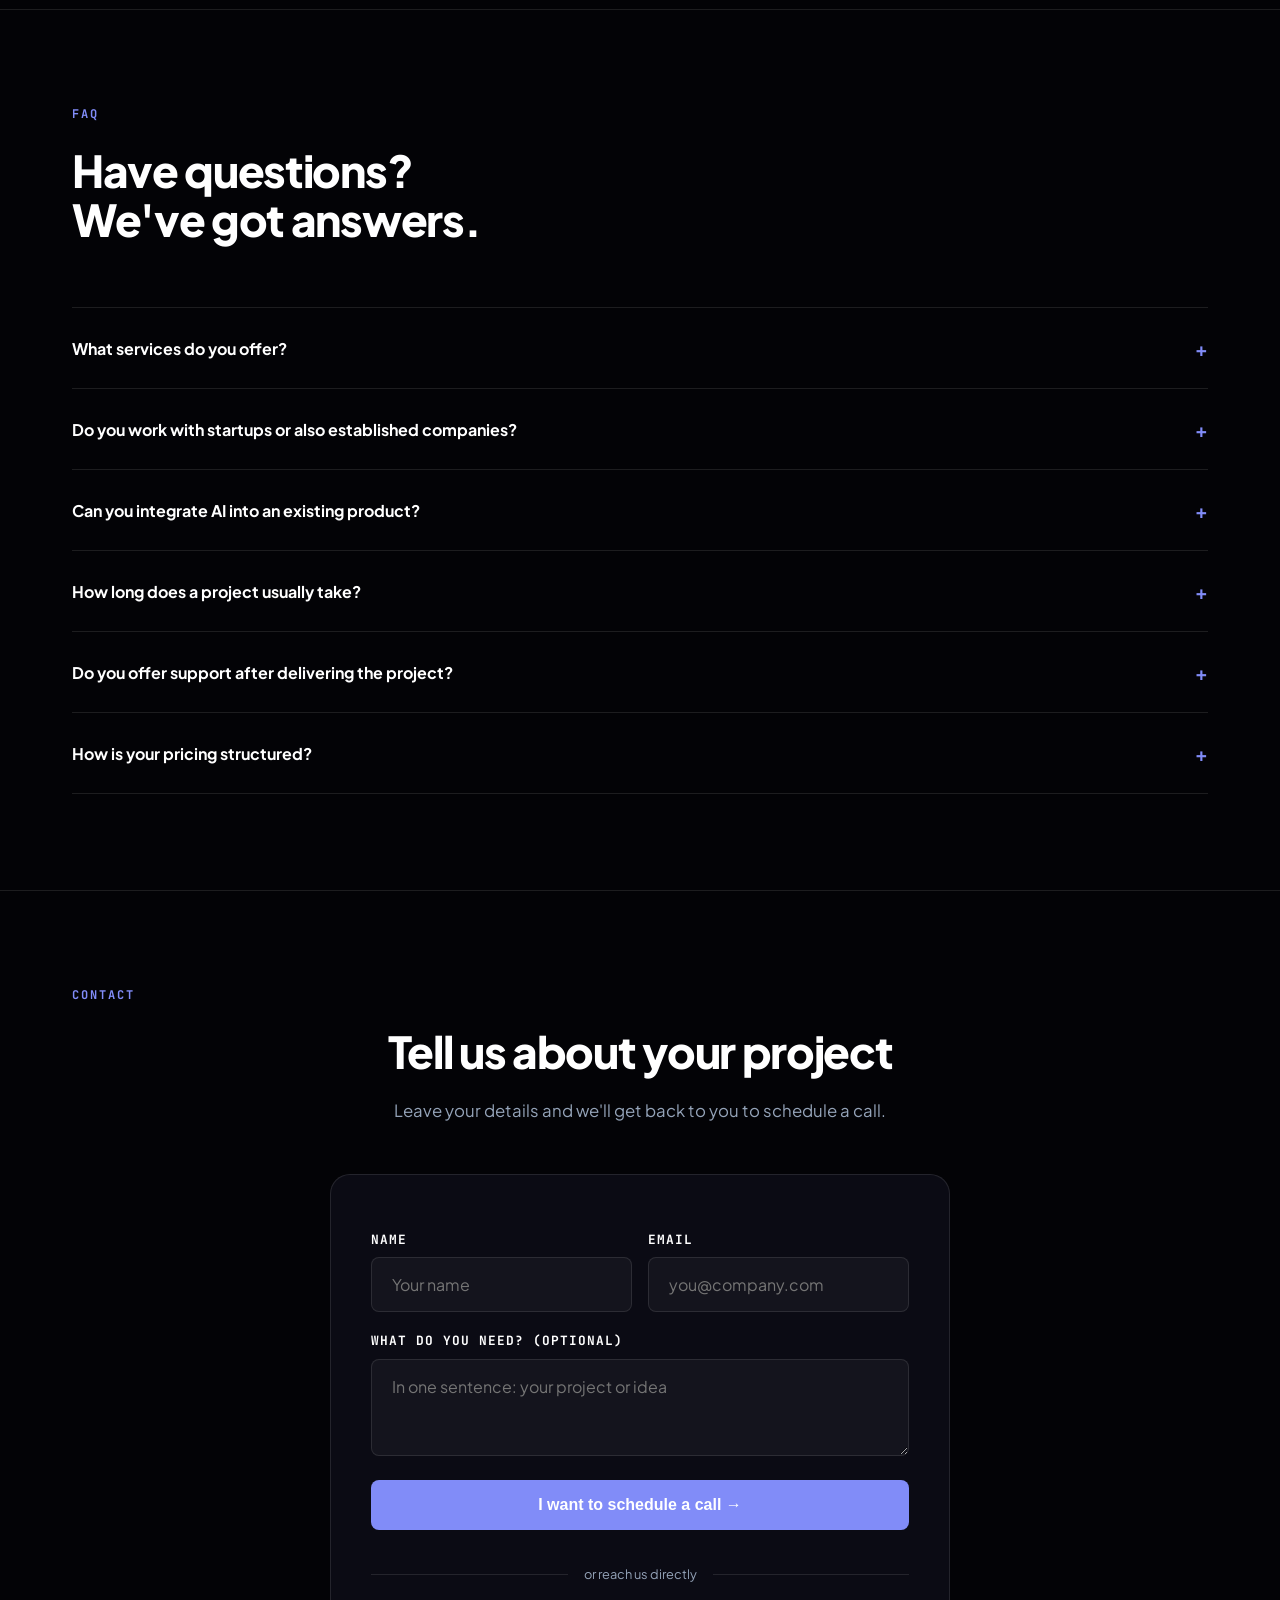
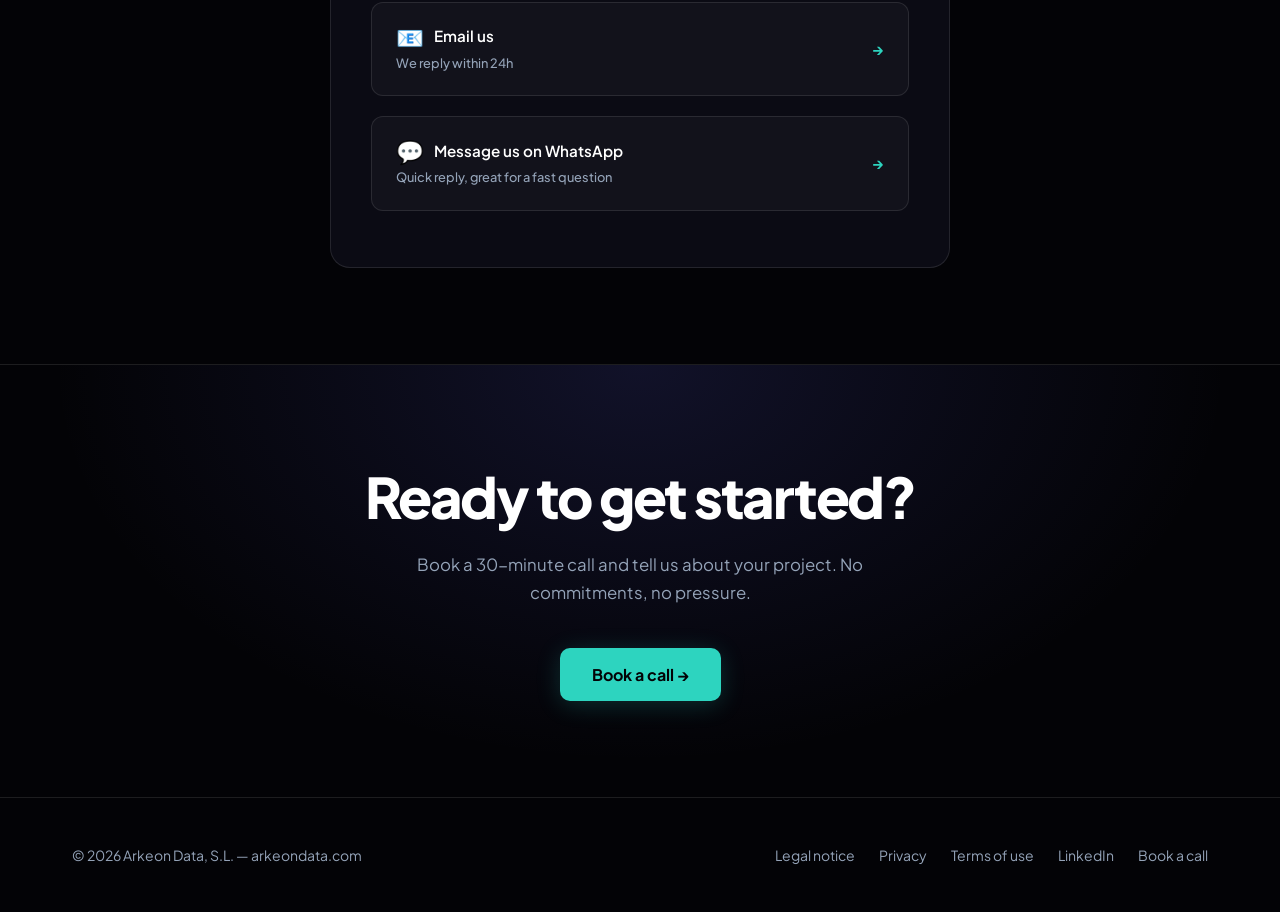
==== commit a5b486d5: "feat(contact): replace booking calendar with quick call-request form Booking CTAs now scroll to a sh" ====
--- a/index.html
+++ b/index.html
@@ -1070,6 +1070,91 @@
       .btn-submit:hover {
         background: var(--accent-dim);
         box-shadow: 0 4px 25px rgba(99, 102, 241, 0.35);
+      }
+      .btn-submit:disabled {
+        opacity: 0.6;
+        cursor: wait;
+      }
+
+      /* Quick call request form */
+      #contact-form {
+        scroll-margin-top: 90px;
+      }
+      .call-form-row {
+        display: grid;
+        grid-template-columns: 1fr 1fr;
+        gap: 1rem;
+      }
+      @media (max-width: 640px) {
+        .call-form-row {
+          grid-template-columns: 1fr;
+          gap: 0;
+        }
+      }
+      #call-form textarea.form-input {
+        min-height: 90px;
+      }
+      .call-form-error {
+        color: #f87171;
+        font-size: 0.85rem;
+        font-weight: 600;
+        margin: -0.25rem 0 1rem;
+      }
+      .call-form-success {
+        text-align: center;
+      }
+      .call-form-success-icon {
+        width: 56px;
+        height: 56px;
+        margin: 0 auto 1.25rem;
+        border-radius: 50%;
+        display: flex;
+        align-items: center;
+        justify-content: center;
+        font-size: 1.6rem;
+        font-weight: 800;
+        color: #030306;
+        background: var(--accent-2);
+      }
+      .call-form-success h3 {
+        font-size: 1.4rem;
+        margin-bottom: 0.5rem;
+      }
+      .call-form-success p {
+        color: var(--muted-light);
+        margin-bottom: 1.75rem;
+      }
+      .btn-whatsapp {
+        display: inline-flex;
+        align-items: center;
+        justify-content: center;
+        gap: 0.5rem;
+        background: #25d366;
+        color: #04210f;
+        font-weight: 700;
+        text-decoration: none;
+        padding: 0.95rem 1.5rem;
+        border-radius: 10px;
+        transition: all 0.2s;
+      }
+      .btn-whatsapp:hover {
+        box-shadow: 0 4px 25px rgba(37, 211, 102, 0.35);
+        transform: translateY(-1px);
+      }
+      .call-form-divider {
+        display: flex;
+        align-items: center;
+        gap: 1rem;
+        color: var(--muted);
+        font-size: 0.8rem;
+        margin: 2.25rem 0 1.25rem;
+      }
+      .call-form-divider::before,
+      .call-form-divider::after {
+        content: "";
+        flex: 1;
+        height: 1px;
+        background: var(--border);
       }
 
       /* ========================
@@ -1405,10 +1490,8 @@
           </a>
         </nav>
         <a
-          href="https://api.leadconnectorhq.com/widget/bookings/arkeon-saas"
+          href="#contact-form"
           class="nav-cta"
-          target="_blank"
-          rel="noopener"
         >
           <span class="es">Agendar llamada</span>
           <span class="en">Book a call</span>
@@ -1464,10 +1547,8 @@
 
           <div class="hero-actions">
             <a
-              href="https://api.leadconnectorhq.com/widget/bookings/arkeon-saas"
+              href="#contact-form"
               class="btn-primary"
-              target="_blank"
-              rel="noopener"
             >
               <span class="es">Agendar llamada →</span>
               <span class="en">Book a call →</span>
@@ -2124,10 +2205,8 @@
                   <span class="en">Connect on LinkedIn</span>
                 </a>
                 <a
-                  href="https://api.leadconnectorhq.com/widget/bookings/arkeon-saas"
+                  href="#contact-form"
                   class="btn-call-inline"
-                  target="_blank"
-                  rel="noopener"
                 >
                   <span class="es">¿Hablamos? Reserva una llamada →</span>
                   <span class="en">Want to talk? Schedule a call →</span>
@@ -2324,11 +2403,115 @@
             style="text-align: center; margin: 0.75rem auto 3rem"
           >
             <span class="es"
-              >Elige la forma que prefieras de contactarnos.</span
+              >Déjanos tus datos y te escribimos para agendar una
+              llamada.</span
             >
-            <span class="en">Choose whichever way you'd rather reach us.</span>
+            <span class="en"
+              >Leave your details and we'll get back to you to schedule a
+              call.</span
+            >
           </p>
           <div class="contact-card-pane">
+            <form
+              id="call-form"
+              action="https://formspree.io/f/mjgdzkyp"
+              method="POST"
+              novalidate
+            >
+              <input type="hidden" name="source" value="index" />
+              <input type="hidden" name="intent" value="schedule_call" />
+              <div class="call-form-row">
+                <div class="form-field">
+                  <label class="form-field-label" for="cf-name">
+                    <span class="es">Nombre</span>
+                    <span class="en">Name</span>
+                  </label>
+                  <input
+                    type="text"
+                    id="cf-name"
+                    name="name"
+                    class="form-input"
+                    autocomplete="name"
+                    data-ph-es="Tu nombre"
+                    data-ph-en="Your name"
+                    required
+                  />
+                </div>
+                <div class="form-field">
+                  <label class="form-field-label" for="cf-email">Email</label>
+                  <input
+                    type="email"
+                    id="cf-email"
+                    name="email"
+                    class="form-input"
+                    autocomplete="email"
+                    data-ph-es="tu@empresa.com"
+                    data-ph-en="you@company.com"
+                    required
+                  />
+                </div>
+              </div>
+              <div class="form-field">
+                <label class="form-field-label" for="cf-message">
+                  <span class="es">¿Qué necesitas? (opcional)</span>
+                  <span class="en">What do you need? (optional)</span>
+                </label>
+                <textarea
+                  id="cf-message"
+                  name="message"
+                  class="form-input"
+                  rows="3"
+                  data-ph-es="En una frase: tu proyecto o idea"
+                  data-ph-en="In one sentence: your project or idea"
+                ></textarea>
+              </div>
+              <p class="call-form-error" id="cf-error" hidden>
+                <span class="es"
+                  >Revisa tu nombre y email, o escríbenos por WhatsApp.</span
+                >
+                <span class="en"
+                  >Check your name and email, or message us on WhatsApp.</span
+                >
+              </p>
+              <button type="submit" class="button btn-submit" id="cf-submit">
+                <span class="es">Quiero agendar una llamada →</span>
+                <span class="en">I want to schedule a call →</span>
+              </button>
+            </form>
+
+            <div class="call-form-success" id="cf-success" hidden>
+              <div class="call-form-success-icon">✓</div>
+              <h3>
+                <span class="es">¡Recibido!</span>
+                <span class="en">Got it!</span>
+              </h3>
+              <p>
+                <span class="es"
+                  >Te escribimos en menos de 24h para cerrar día y hora de la
+                  llamada.</span
+                >
+                <span class="en"
+                  >We'll write back within 24h to set a day and time for the
+                  call.</span
+                >
+              </p>
+              <a
+                class="btn-whatsapp"
+                id="cf-whatsapp"
+                href="https://wa.me/34623806299"
+                target="_blank"
+                rel="noopener"
+              >
+                <span class="es">¿Prefieres hablar ya? Escríbenos por WhatsApp</span>
+                <span class="en">Rather talk now? Message us on WhatsApp</span>
+              </a>
+            </div>
+
+            <div id="cf-alternatives">
+            <p class="call-form-divider">
+              <span class="es">o contáctanos directamente</span>
+              <span class="en">or reach us directly</span>
+            </p>
             <div class="option-vertical-list">
               <a
                 class="option-btn contact-option"
@@ -2373,25 +2556,7 @@
                 </span>
                 <span class="btn-arrow">→</span>
               </a>
-              <a
-                class="option-btn contact-option"
-                href="https://api.leadconnectorhq.com/widget/bookings/arkeon-saas"
-                target="_blank"
-                rel="noopener"
-              >
-                <span class="option-text">
-                  <span class="option-title">
-                    <span class="ucf-emoji">📅</span>
-                    <span class="es">Reserva una llamada</span>
-                    <span class="en">Book a call</span>
-                  </span>
-                  <span class="option-sub">
-                    <span class="es">Habla directamente con nosotros</span>
-                    <span class="en">Talk directly with us</span>
-                  </span>
-                </span>
-                <span class="btn-arrow">→</span>
-              </a>
+            </div>
             </div>
           </div>
         </div>
@@ -2415,10 +2580,8 @@
             >
           </p>
           <a
-            href="https://api.leadconnectorhq.com/widget/bookings/arkeon-saas"
+            href="#contact-form"
             class="btn-primary"
-            target="_blank"
-            rel="noopener"
           >
             <span class="es">Agendar llamada →</span>
             <span class="en">Book a call →</span>
@@ -2453,9 +2616,7 @@
             >LinkedIn</a
           >
           <a
-            href="https://api.leadconnectorhq.com/widget/bookings/arkeon-saas"
-            target="_blank"
-            rel="noopener"
+            href="#contact-form"
           >
             <span class="es">Agendar llamada</span>
             <span class="en">Book a call</span>
@@ -2486,6 +2647,58 @@
               encodeURIComponent(waMsg || "");
           });
       }
+
+      (function initCallForm() {
+        var form = document.getElementById("call-form");
+        var nameInput = document.getElementById("cf-name");
+        var emailInput = document.getElementById("cf-email");
+        var errorEl = document.getElementById("cf-error");
+        var submitBtn = document.getElementById("cf-submit");
+        var success = document.getElementById("cf-success");
+        var waBtn = document.getElementById("cf-whatsapp");
+
+        form.addEventListener("submit", function (e) {
+          e.preventDefault();
+          var name = nameInput.value.trim();
+          var email = emailInput.value.trim();
+          if (!name || !/^[^\s@]+@[^\s@]+\.[^\s@]+$/.test(email)) {
+            errorEl.hidden = false;
+            return;
+          }
+          errorEl.hidden = true;
+          submitBtn.disabled = true;
+
+          fetch(form.action, {
+            method: "POST",
+            body: new FormData(form),
+            headers: { Accept: "application/json" },
+          })
+            .then(function (res) {
+              if (!res.ok) throw new Error("submit failed");
+              if (typeof window.gtag === "function") {
+                window.gtag("event", "conversion", {
+                  send_to: "AW-18179723592/nziNCPC_xLEcEMii4txD",
+                });
+              }
+              if (typeof window.fbq === "function") window.fbq("track", "Lead");
+              if (typeof window.rdt === "function") window.rdt("track", "Lead");
+
+              var es = document.documentElement.lang === "es";
+              var msg = es
+                ? "Hola, soy " + name + ". Acabo de dejar mis datos en la web y quiero agendar una llamada."
+                : "Hi, I'm " + name + ". I just left my details on the website and would like to schedule a call.";
+              waBtn.href =
+                "https://wa.me/34623806299?text=" + encodeURIComponent(msg);
+              form.hidden = true;
+              document.getElementById("cf-alternatives").hidden = true;
+              success.hidden = false;
+            })
+            .catch(function () {
+              errorEl.hidden = false;
+              submitBtn.disabled = false;
+            });
+        });
+      })();
 
       /* ========================
          COOKIE CONSENT
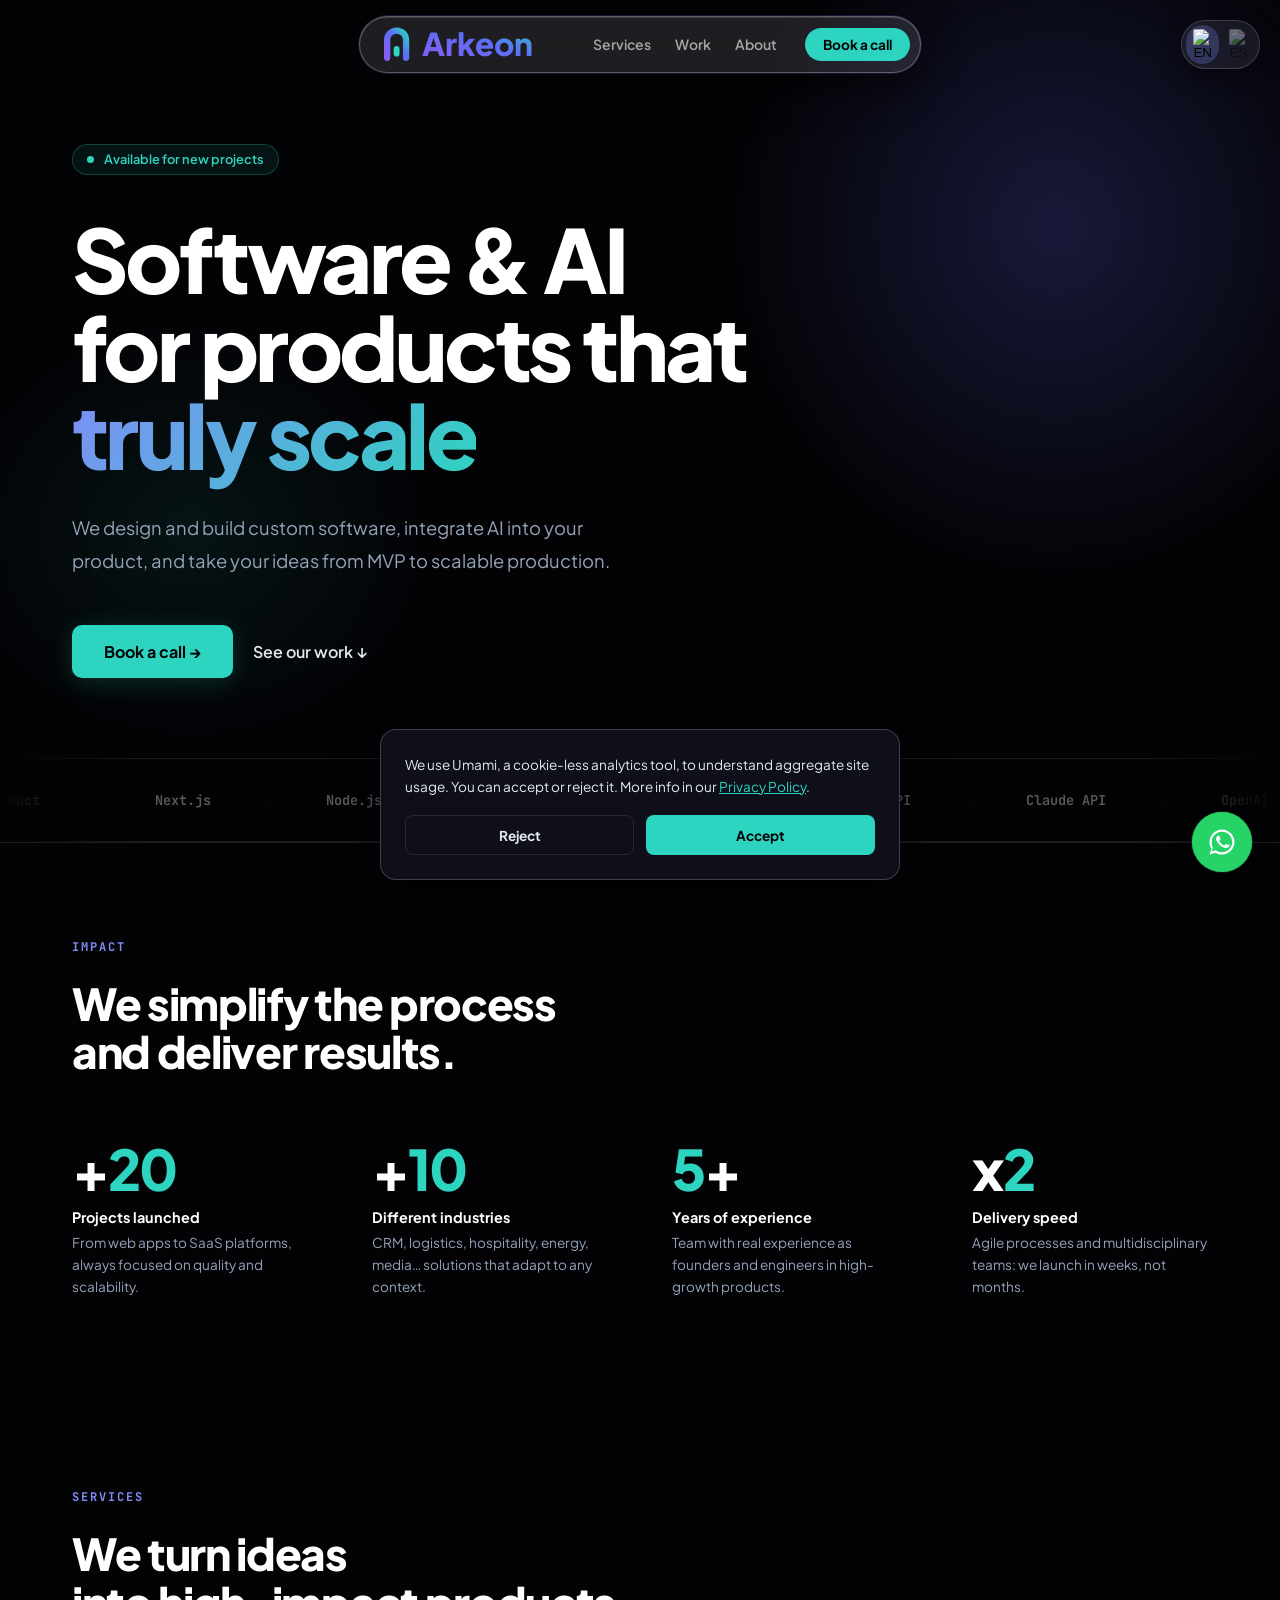
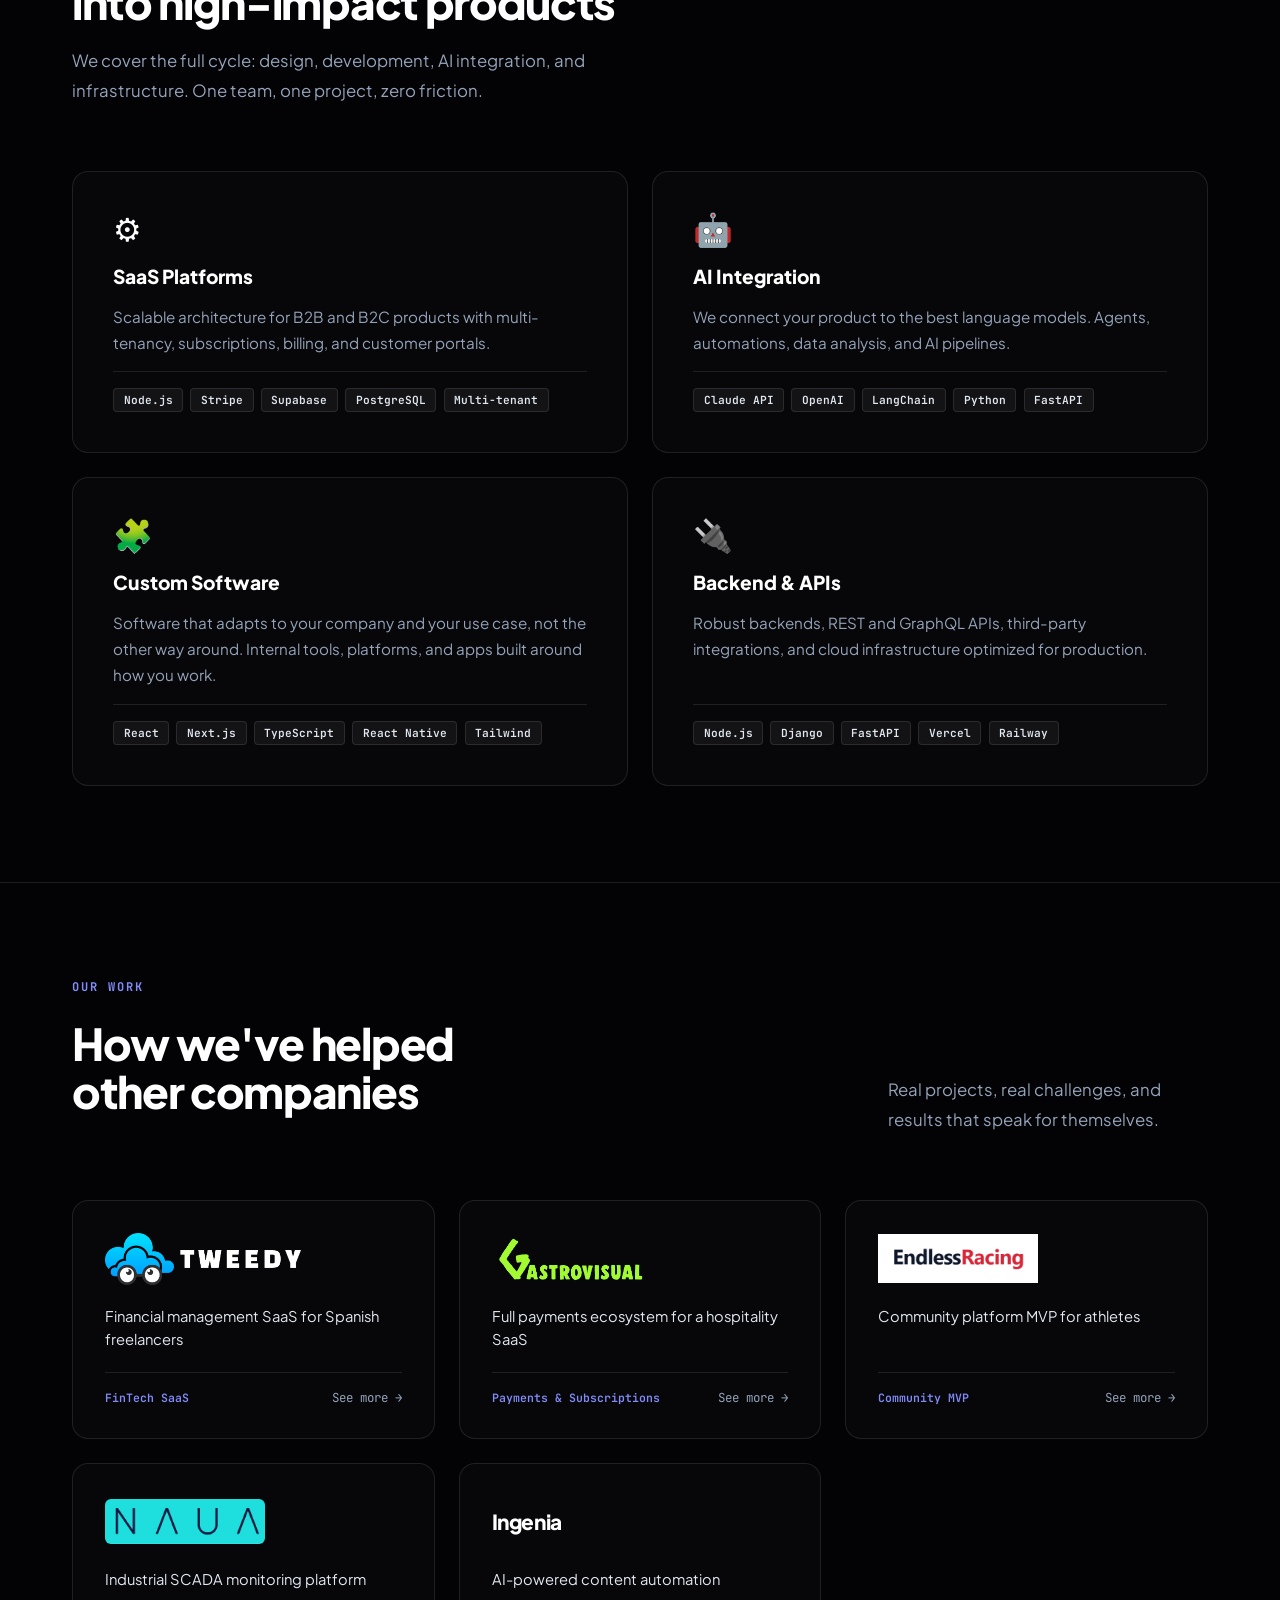
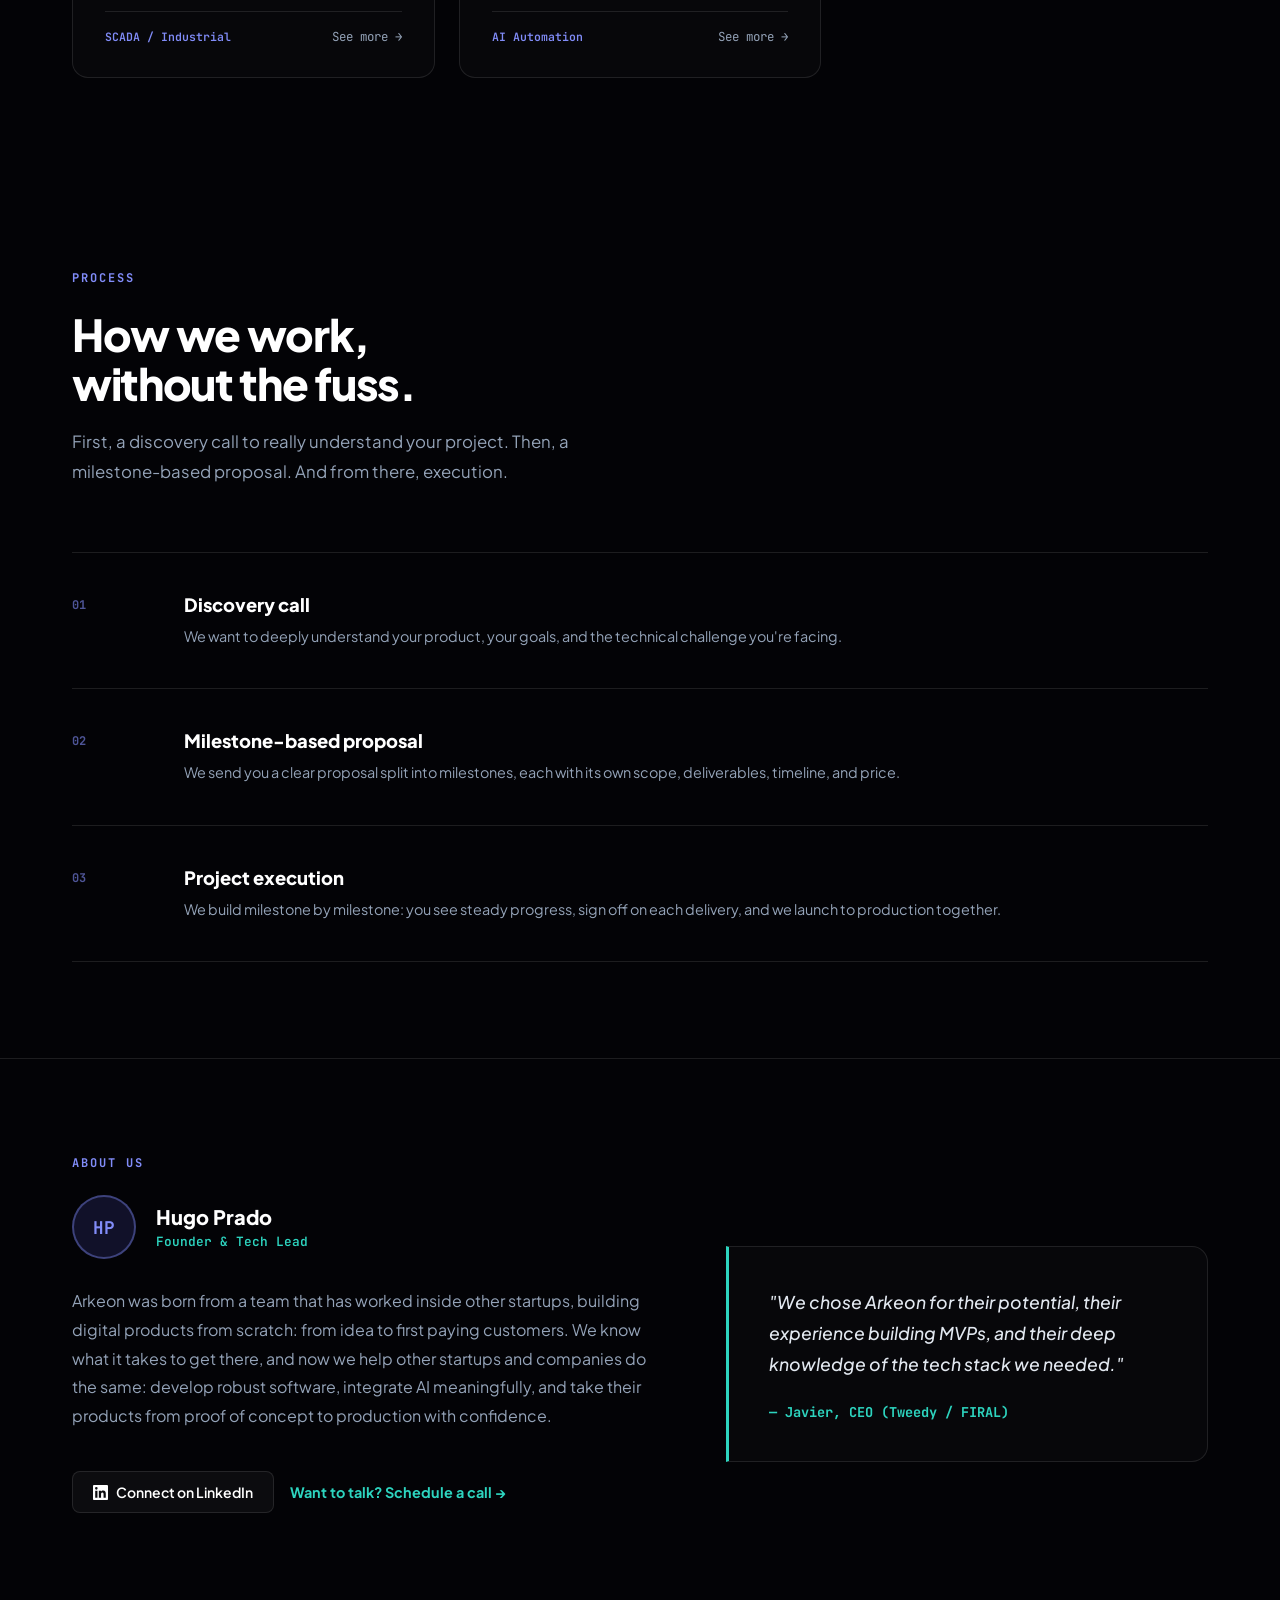
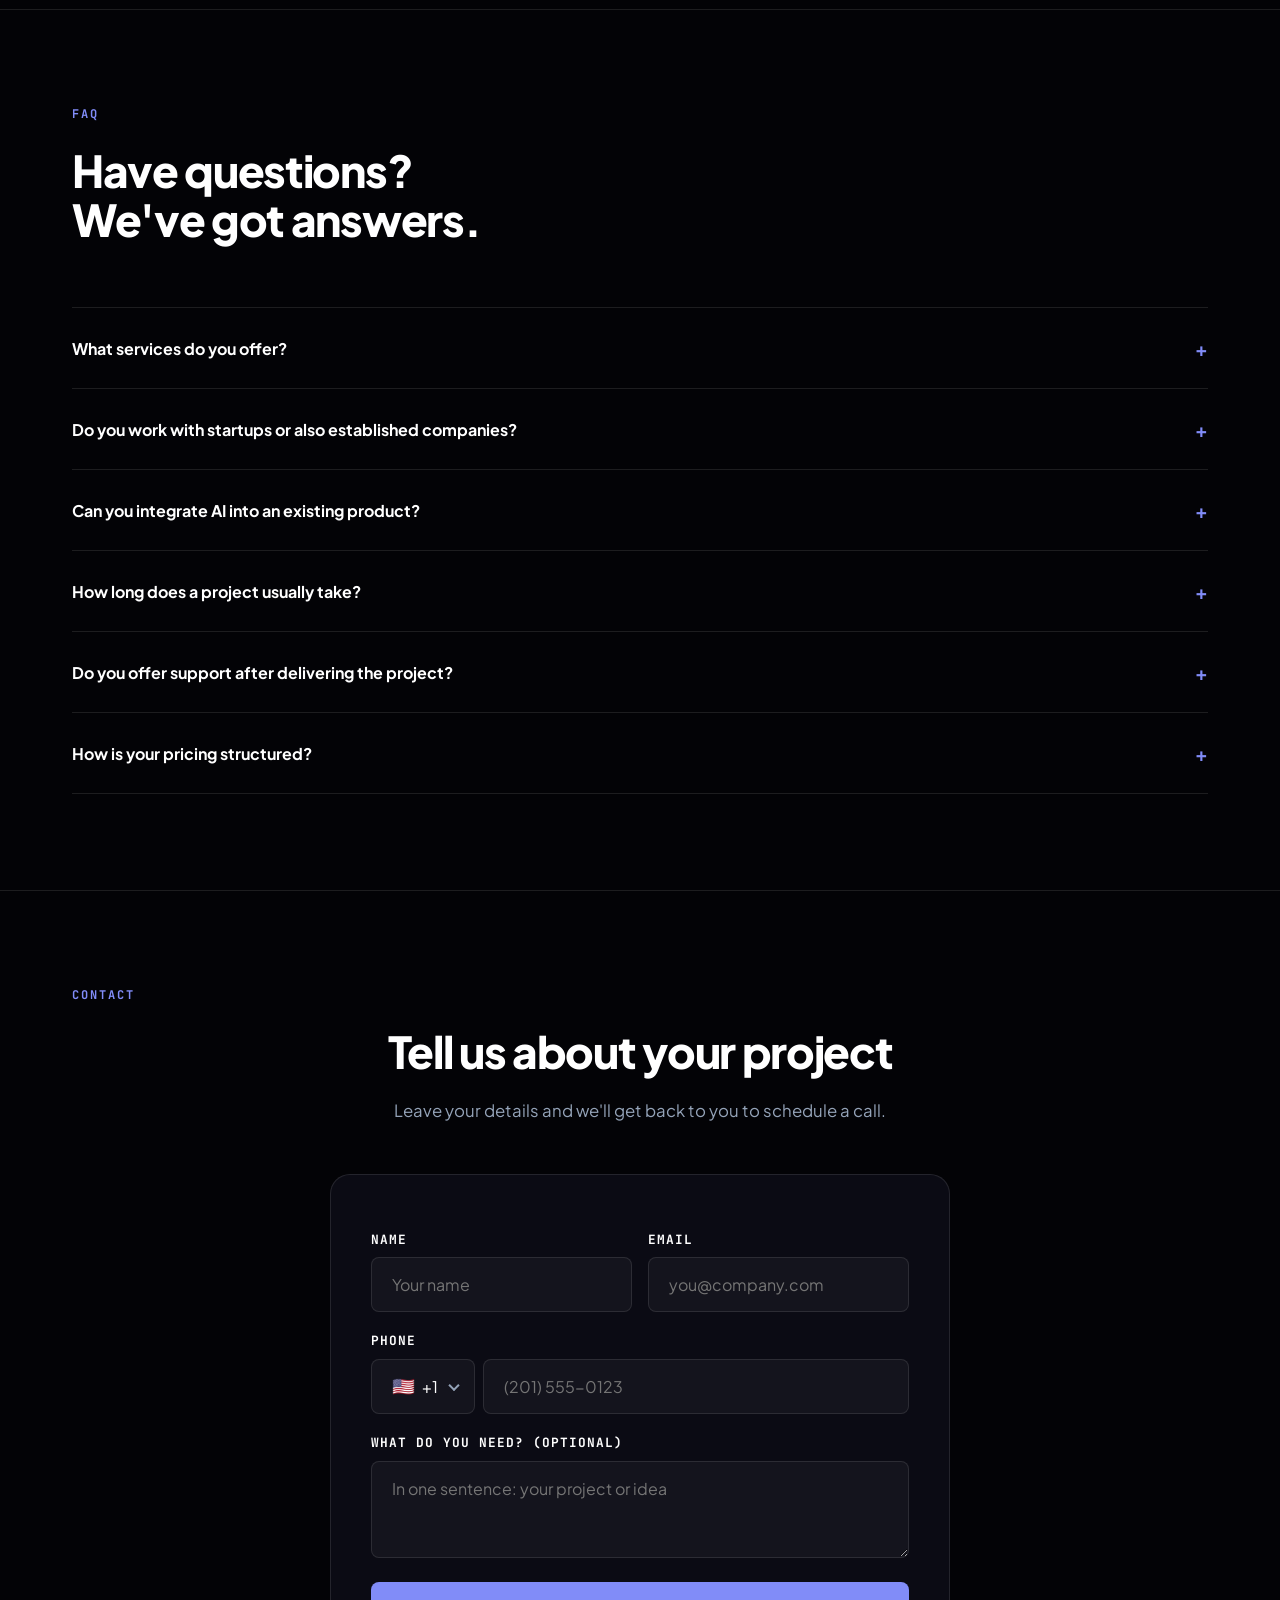
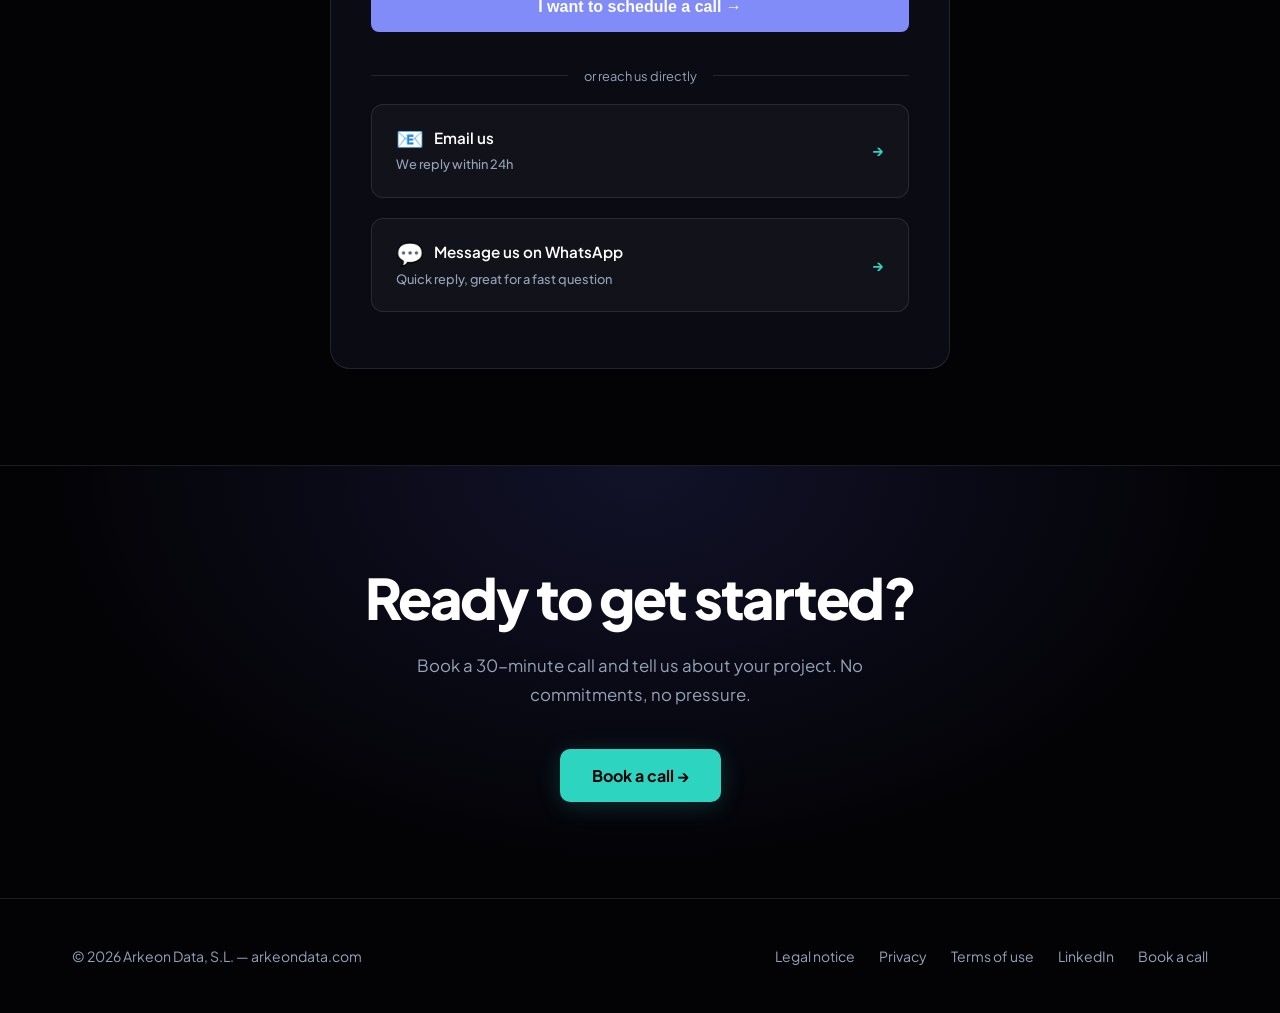
==== commit 0cd1d7b0: "feat(contact): add required phone field to the call-request form - Country prefix selector with flag" ====
--- a/index.html
+++ b/index.html
@@ -1099,6 +1099,97 @@
         font-size: 0.85rem;
         font-weight: 600;
         margin: -0.25rem 0 1rem;
+      }
+      .call-form-field-error {
+        color: #f87171;
+        font-size: 0.8rem;
+        font-weight: 600;
+        margin-top: 0.5rem;
+      }
+      .phone-group {
+        display: flex;
+        gap: 0.5rem;
+      }
+      .phone-group input {
+        flex: 1;
+        min-width: 0;
+      }
+      .phone-prefix {
+        position: relative;
+        flex: 0 0 auto;
+        width: auto;
+        display: flex;
+        align-items: center;
+        gap: 0.45rem;
+        padding-right: 2.25rem;
+        white-space: nowrap;
+      }
+      .phone-prefix::after {
+        content: "";
+        position: absolute;
+        right: 1rem;
+        top: 50%;
+        width: 6px;
+        height: 6px;
+        border-right: 2px solid var(--muted);
+        border-bottom: 2px solid var(--muted);
+        transform: translateY(-70%) rotate(45deg);
+        pointer-events: none;
+      }
+      .phone-prefix:focus-within {
+        border-color: var(--accent);
+        box-shadow: 0 0 0 3px rgba(99, 102, 241, 0.12);
+      }
+      .phone-prefix-flag {
+        font-size: 1.15rem;
+        line-height: 1;
+      }
+      /* Chromium on Windows has no flag emoji ("ES" letters instead):
+         .flag-font is set from JS there, so only those visitors load it. */
+      @font-face {
+        font-family: "Twemoji Country Flags";
+        unicode-range: U+1F1E6-1F1FF;
+        src: url("https://cdn.jsdelivr.net/npm/country-flag-emoji-polyfill@0.1.8/dist/TwemojiCountryFlags.woff2")
+          format("woff2");
+        font-display: swap;
+      }
+      .flag-font .phone-prefix-flag,
+      .flag-font .phone-prefix select {
+        font-family:
+          "Twemoji Country Flags",
+          "Plus Jakarta Sans",
+          system-ui,
+          sans-serif;
+      }
+      .phone-prefix select {
+        position: absolute;
+        inset: 0;
+        width: 100%;
+        height: 100%;
+        opacity: 0;
+        cursor: pointer;
+        font-size: 1rem;
+        color-scheme: dark;
+      }
+      .phone-prefix option {
+        background: var(--bg);
+        color: var(--text);
+      }
+      @media (max-width: 640px) {
+        .phone-prefix {
+          padding-left: 0.85rem;
+          padding-right: 1.9rem;
+        }
+        .phone-prefix::after {
+          right: 0.8rem;
+        }
+        .phone-prefix {
+          gap: 0.35rem;
+        }
+        .phone-group input {
+          padding-left: 0.9rem;
+          padding-right: 0.9rem;
+        }
       }
       .call-form-success {
         text-align: center;
@@ -2452,6 +2543,49 @@
                 </div>
               </div>
               <div class="form-field">
+                <label
+                  class="form-field-label"
+                  id="cf-phone-label"
+                  for="cf-phone"
+                >
+                  <span class="es">Teléfono</span>
+                  <span class="en">Phone</span>
+                </label>
+                <div class="phone-group">
+                  <div class="form-input phone-prefix">
+                    <span
+                      class="phone-prefix-flag"
+                      id="cf-phone-flag"
+                      aria-hidden="true"
+                      >🇪🇸</span
+                    >
+                    <span id="cf-phone-dial" aria-hidden="true">+34</span>
+                    <select
+                      id="cf-phone-country"
+                      aria-labelledby="cf-phone-label"
+                    ></select>
+                  </div>
+                  <input
+                    type="tel"
+                    id="cf-phone"
+                    class="form-input"
+                    inputmode="tel"
+                    autocomplete="tel"
+                    aria-describedby="cf-phone-error"
+                    required
+                  />
+                </div>
+                <input type="hidden" name="phone" id="cf-phone-full" />
+                <p class="call-form-field-error" id="cf-phone-error" hidden>
+                  <span class="es"
+                    >Introduce un teléfono válido para poder llamarte.</span
+                  >
+                  <span class="en"
+                    >Enter a valid phone number so we can call you.</span
+                  >
+                </p>
+              </div>
+              <div class="form-field">
                 <label class="form-field-label" for="cf-message">
                   <span class="es">¿Qué necesitas? (opcional)</span>
                   <span class="en">What do you need? (optional)</span>
@@ -2637,6 +2771,10 @@
           el.placeholder =
             lang === "es" ? el.dataset.phEs || "" : el.dataset.phEn || "";
         });
+        document.querySelectorAll("[data-label-en]").forEach(function (el) {
+          el.textContent =
+            lang === "es" ? el.dataset.labelEs : el.dataset.labelEn;
+        });
         document
           .querySelectorAll("#wa-float, #wa-contact-link")
           .forEach(function (waBtn) {
@@ -2646,6 +2784,292 @@
               "https://wa.me/34623806299?text=" +
               encodeURIComponent(waMsg || "");
           });
+        document.dispatchEvent(new CustomEvent("langchange", { detail: lang }));
+      }
+
+      /* ========================
+         PHONE FIELD — country prefix + as-you-type formatting.
+         Submits the number in E.164 (+34612345678) as "phone".
+         ======================== */
+      function initPhoneField() {
+        // len: [min, max] digits without the trunk prefix.
+        // fmt: national grouping ("#" = digit); null = groups of 3.
+        // trunk: national prefix ("0" in UK, FR…) dropped after the dial code.
+        var COUNTRIES = [
+          { iso: "ES", dial: "34", es: "España", en: "Spain", fmt: "### ### ###", len: [9, 9], start: /^[6-9]/, ex: "612345678" },
+          { iso: "MX", dial: "52", es: "México", en: "Mexico", fmt: "## #### ####", len: [10, 10], ex: "5512345678" },
+          { iso: "AR", dial: "54", es: "Argentina", en: "Argentina", fmt: null, len: [10, 11], trunk: "0", ex: "91123456789" },
+          { iso: "CO", dial: "57", es: "Colombia", en: "Colombia", fmt: "### ### ####", len: [10, 10], ex: "3001234567" },
+          { iso: "CL", dial: "56", es: "Chile", en: "Chile", fmt: "# #### ####", len: [9, 9], ex: "912345678" },
+          { iso: "PE", dial: "51", es: "Perú", en: "Peru", fmt: "### ### ###", len: [8, 9], ex: "912345678" },
+          { iso: "US", dial: "1", es: "EE. UU. / Canadá", en: "US / Canada", fmt: "(###) ###-####", len: [10, 10], ex: "2015550123" },
+          { iso: "GB", dial: "44", es: "Reino Unido", en: "United Kingdom", fmt: "#### ######", len: [10, 10], trunk: "0", ex: "7400123456" },
+          { iso: "FR", dial: "33", es: "Francia", en: "France", fmt: "# ## ## ## ##", len: [9, 9], trunk: "0", ex: "612345678" },
+          { iso: "DE", dial: "49", es: "Alemania", en: "Germany", fmt: null, len: [7, 11], trunk: "0", ex: "15123456789" },
+          { iso: "PT", dial: "351", es: "Portugal", en: "Portugal", fmt: "### ### ###", len: [9, 9], ex: "912345678" },
+          { iso: "IT", dial: "39", es: "Italia", en: "Italy", fmt: "### ### ####", len: [6, 11], ex: "3123456789" },
+        ];
+        // Any other country: the visitor types the full international number.
+        var OTHER = { iso: "", dial: "", es: "Otro país", en: "Other country", len: [8, 15] };
+        var ALL = COUNTRIES.concat(OTHER);
+
+        var select = document.getElementById("cf-phone-country");
+        var input = document.getElementById("cf-phone");
+        var flagEl = document.getElementById("cf-phone-flag");
+        var dialEl = document.getElementById("cf-phone-dial");
+        var hidden = document.getElementById("cf-phone-full");
+        var errorEl = document.getElementById("cf-phone-error");
+        var country;
+        var lastDigits = "";
+        // Once the visitor picks a country or types, language changes leave it alone.
+        var touched = false;
+
+        // Regional-indicator emoji from the ISO code. Chromium on Windows
+        // can't draw them, so it gets the flag webfont (see .flag-font).
+        if (/Windows/.test(navigator.userAgent) && !/Firefox/.test(navigator.userAgent)) {
+          document.documentElement.classList.add("flag-font");
+        }
+        function flag(c) {
+          if (!c.iso) return "🌐";
+          return String.fromCodePoint(
+            0x1f1e6 + c.iso.charCodeAt(0) - 65,
+            0x1f1e6 + c.iso.charCodeAt(1) - 65,
+          );
+        }
+
+        ALL.forEach(function (c, i) {
+          var suffix = c.dial ? " (+" + c.dial + ")" : "";
+          var opt = document.createElement("option");
+          opt.value = String(i);
+          opt.dataset.labelEs = flag(c) + " " + c.es + suffix;
+          opt.dataset.labelEn = flag(c) + " " + c.en + suffix;
+          opt.textContent =
+            document.documentElement.lang === "es"
+              ? opt.dataset.labelEs
+              : opt.dataset.labelEn;
+          select.appendChild(opt);
+        });
+
+        function guessCountry() {
+          var tz = "";
+          try {
+            tz = Intl.DateTimeFormat().resolvedOptions().timeZone || "";
+          } catch (e) {}
+          var iso =
+            {
+              "Europe/Madrid": "ES",
+              "Atlantic/Canary": "ES",
+              "Africa/Ceuta": "ES",
+              "Europe/Lisbon": "PT",
+              "Atlantic/Madeira": "PT",
+              "Atlantic/Azores": "PT",
+              "Europe/London": "GB",
+              "Europe/Paris": "FR",
+              "Europe/Berlin": "DE",
+              "Europe/Rome": "IT",
+              "America/Bogota": "CO",
+              "America/Lima": "PE",
+              "America/Santiago": "CL",
+            }[tz] ||
+            (/^America\/(Argentina\/|Buenos_Aires)/.test(tz) && "AR") ||
+            (/^America\/(Mexico_City|Monterrey|Cancun|Merida|Tijuana|Chihuahua|Hermosillo|Mazatlan|Matamoros|Bahia_Banderas)$/.test(
+              tz,
+            ) &&
+              "MX");
+          if (!iso) {
+            var m = /-([a-z]{2})$/i.exec(navigator.language || "");
+            iso = m ? m[1].toUpperCase() : "";
+            if (iso === "CA") iso = "US";
+          }
+          return (
+            COUNTRIES.filter(function (c) {
+              return c.iso === iso;
+            })[0] || COUNTRIES[0]
+          );
+        }
+
+        // Spanish site → Spain; English site → guess from timezone / locale.
+        function defaultCountry(lang) {
+          return lang === "es" ? COUNTRIES[0] : guessCountry();
+        }
+
+        function group(digits, fmt) {
+          if (!fmt) return digits.replace(/(\d{3})(?=\d)/g, "$1 ");
+          var out = "";
+          var i = 0;
+          for (var p = 0; p < fmt.length && i < digits.length; p++) {
+            out += fmt.charAt(p) === "#" ? digits.charAt(i++) : fmt.charAt(p);
+          }
+          return i < digits.length ? out + " " + digits.slice(i) : out;
+        }
+
+        function hasTrunk(c, digits) {
+          return !!c.trunk && digits.charAt(0) === c.trunk;
+        }
+
+        function maxDigits(c, digits) {
+          return c.len[1] + (hasTrunk(c, digits) ? 1 : 0);
+        }
+
+        function setCountry(c) {
+          country = c;
+          select.value = String(ALL.indexOf(c));
+          flagEl.textContent = flag(c);
+          dialEl.textContent = "+" + c.dial;
+          input.placeholder = c.ex ? group(c.ex, c.fmt) : "+41 79 123 45 67";
+        }
+
+        // Writes the national digits formatted, keeping the caret after the
+        // same number of digits it was after before reformatting.
+        function render(digits, caretDigits) {
+          var value = hasTrunk(country, digits)
+            ? country.trunk + group(digits.slice(1), country.fmt)
+            : group(digits, country.fmt);
+          input.value = value;
+          lastDigits = digits;
+          if (caretDigits == null || document.activeElement !== input) return;
+          var pos = caretDigits === 0 ? 0 : value.length;
+          for (var i = 0, n = 0; caretDigits > 0 && i < value.length; i++) {
+            if (/\d/.test(value.charAt(i)) && ++n === caretDigits) {
+              pos = i + 1;
+              break;
+            }
+          }
+          input.setSelectionRange(pos, pos);
+        }
+
+        // ITU dial codes are prefix-free, so at most one country matches.
+        function matchDial(digits) {
+          return COUNTRIES.filter(function (c) {
+            return digits.indexOf(c.dial) === 0;
+          })[0];
+        }
+
+        input.addEventListener("input", function (e) {
+          errorEl.hidden = true;
+          touched = true;
+          var raw = input.value;
+          var caret =
+            input.selectionStart == null ? raw.length : input.selectionStart;
+          var digits = raw.replace(/\D/g, "");
+          var caretDigits = raw.slice(0, caret).replace(/\D/g, "").length;
+
+          // Typed, pasted or autofilled with "+" / "00": switch country by code.
+          var intl = /^\s*(\+|00)/.exec(raw);
+          if (intl) {
+            if (intl[1] === "00") digits = digits.slice(2);
+            var match = matchDial(digits);
+            if (match) {
+              setCountry(match);
+              digits = digits.slice(match.dial.length);
+              render(digits.slice(0, maxDigits(match, digits)), null);
+              return;
+            }
+            var typingCode = COUNTRIES.some(function (c) {
+              return c.dial.indexOf(digits) === 0;
+            });
+            if (country !== OTHER && typingCode) {
+              input.value = "+" + digits;
+              lastDigits = digits;
+              return;
+            }
+            if (country !== OTHER) setCountry(OTHER);
+          }
+
+          if (country === OTHER) {
+            var clean = raw.replace(/[^\d\s()+.-]/g, "");
+            if (clean !== raw) input.value = clean;
+            return;
+          }
+
+          // Backspace/delete on a separator: remove the digit next to it.
+          if (digits === lastDigits) {
+            if (e.inputType === "deleteContentBackward" && caretDigits > 0) {
+              digits =
+                digits.slice(0, caretDigits - 1) + digits.slice(caretDigits);
+              caretDigits--;
+            } else if (e.inputType === "deleteContentForward") {
+              digits =
+                digits.slice(0, caretDigits) + digits.slice(caretDigits + 1);
+            }
+          }
+
+          // Pasted with the dial code but no "+" (34612345678): drop the code.
+          var max = maxDigits(country, digits);
+          if (digits.length > max && digits.indexOf(country.dial) === 0) {
+            var rest = digits.slice(country.dial.length);
+            if (rest.length >= country.len[0] && rest.length <= country.len[1]) {
+              digits = rest;
+              caretDigits = rest.length;
+            }
+          }
+          digits = digits.slice(0, maxDigits(country, digits));
+          render(digits, Math.min(caretDigits, digits.length));
+        });
+
+        select.addEventListener("change", function () {
+          touched = true;
+          var prev = country;
+          var next = ALL[Number(select.value)];
+          var raw = input.value;
+          var digits = raw.replace(/\D/g, "");
+          setCountry(next);
+          errorEl.hidden = true;
+          if (next === OTHER) {
+            // Carry the previous dial code over so the number keeps its meaning.
+            if (digits && !/^\s*\+/.test(raw)) {
+              var sig = hasTrunk(prev, digits) ? digits.slice(1) : digits;
+              input.value = "+" + prev.dial + " " + group(sig, prev.fmt);
+            }
+          } else {
+            // Coming from an international number: keep only the national part
+            // (or start over if its code isn't one we know).
+            if (/^\s*(\+|00)/.test(raw)) {
+              if (/^\s*00/.test(raw)) digits = digits.slice(2);
+              var from = matchDial(digits);
+              digits = from ? digits.slice(from.dial.length) : "";
+            }
+            render(digits.slice(0, maxDigits(next, digits)), null);
+          }
+          input.focus();
+        });
+
+        // Returns the E.164 number, or null when empty or invalid.
+        function toE164() {
+          var raw = input.value;
+          var digits = raw.replace(/\D/g, "");
+          if (!digits) return null;
+          if (country === OTHER || /^\s*\+/.test(raw)) {
+            if (/^\s*00/.test(raw)) digits = digits.slice(2);
+            return digits.length >= OTHER.len[0] && digits.length <= OTHER.len[1]
+              ? "+" + digits
+              : null;
+          }
+          var sig = hasTrunk(country, digits) ? digits.slice(1) : digits;
+          var valid =
+            sig.length >= country.len[0] &&
+            sig.length <= country.len[1] &&
+            (!country.start || country.start.test(sig));
+          return valid ? "+" + country.dial + sig : null;
+        }
+
+        function validate() {
+          var value = toE164();
+          hidden.value = value || "";
+          errorEl.hidden = !!value;
+          return !!value;
+        }
+
+        input.addEventListener("blur", function () {
+          if (input.value.trim()) validate();
+        });
+
+        document.addEventListener("langchange", function (e) {
+          if (!touched) setCountry(defaultCountry(e.detail));
+        });
+
+        setCountry(defaultCountry(document.documentElement.lang));
+        return { input: input, validate: validate };
       }
 
       (function initCallForm() {
@@ -2656,16 +3080,22 @@
         var submitBtn = document.getElementById("cf-submit");
         var success = document.getElementById("cf-success");
         var waBtn = document.getElementById("cf-whatsapp");
+        var phone = initPhoneField();
 
         form.addEventListener("submit", function (e) {
           e.preventDefault();
           var name = nameInput.value.trim();
           var email = emailInput.value.trim();
+          var phoneOk = phone.validate();
           if (!name || !/^[^\s@]+@[^\s@]+\.[^\s@]+$/.test(email)) {
             errorEl.hidden = false;
             return;
           }
           errorEl.hidden = true;
+          if (!phoneOk) {
+            phone.input.focus();
+            return;
+          }
           submitBtn.disabled = true;
 
           fetch(form.action, {
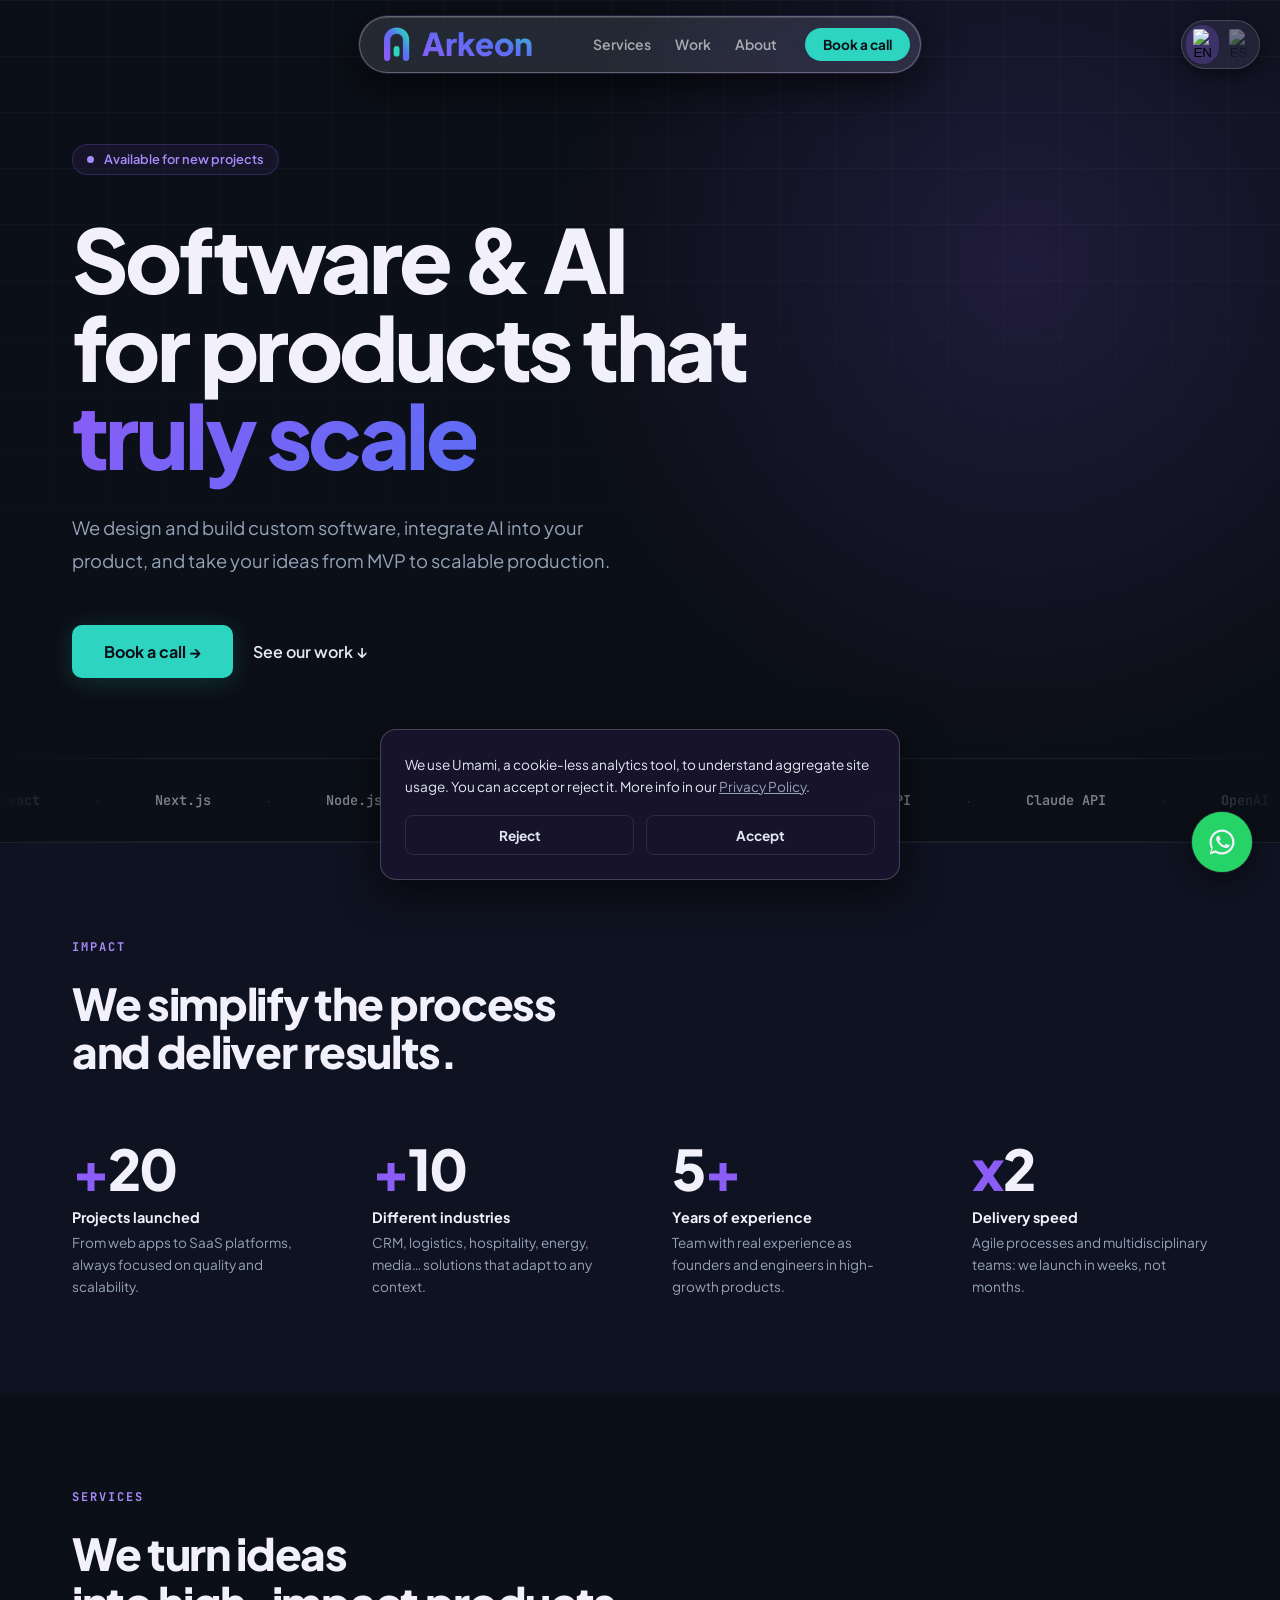
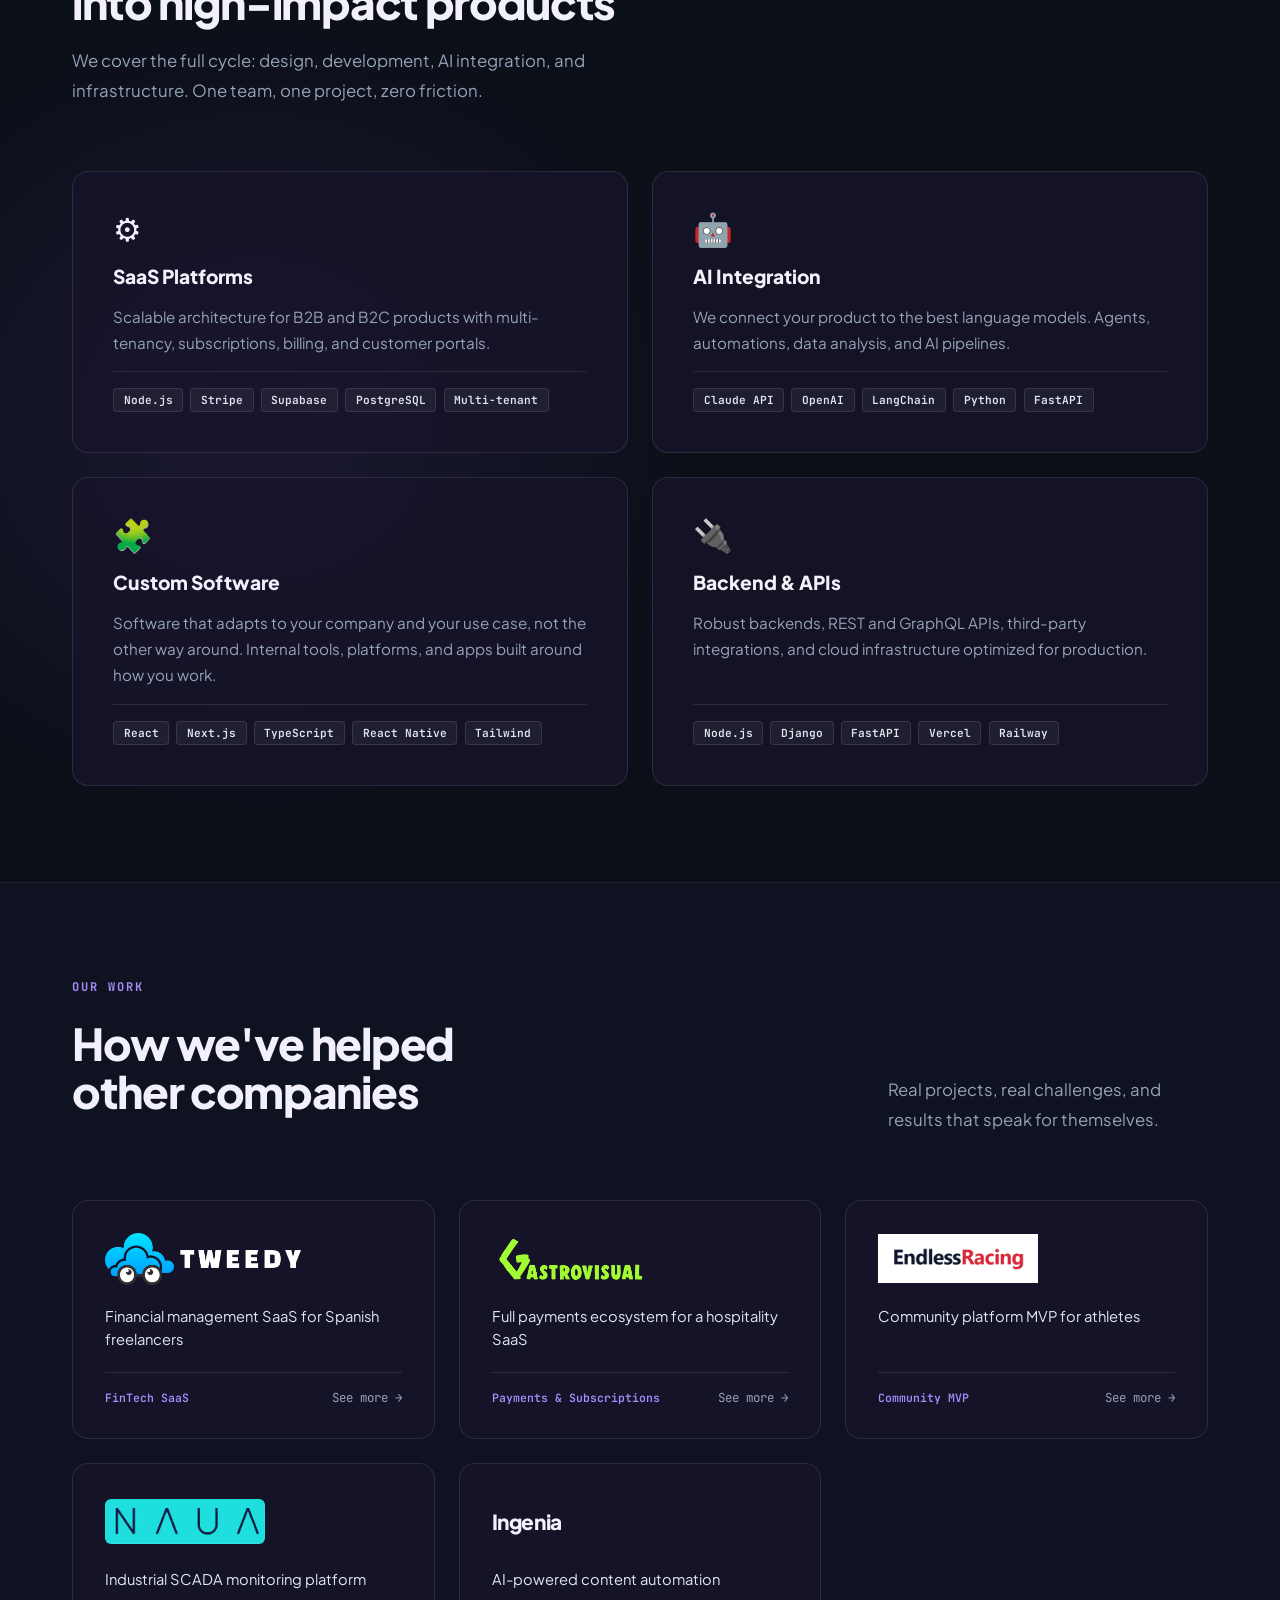
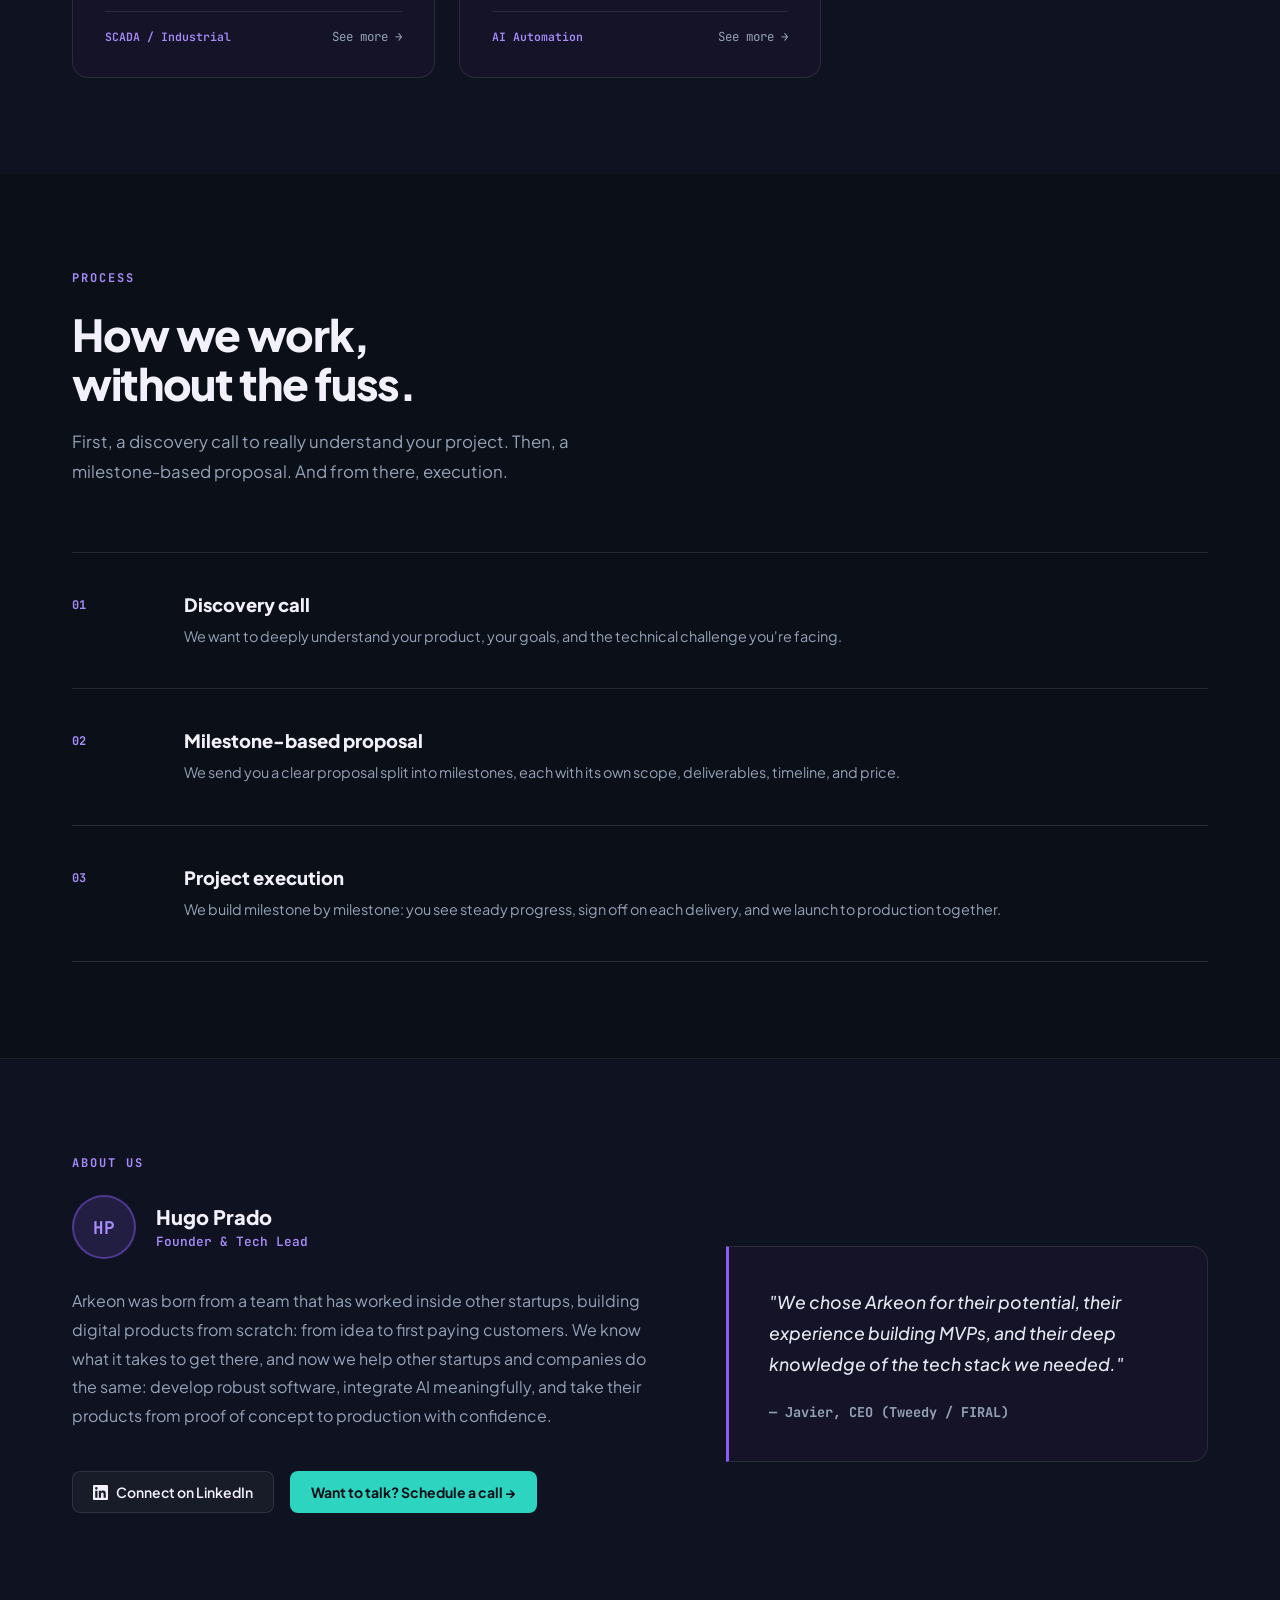
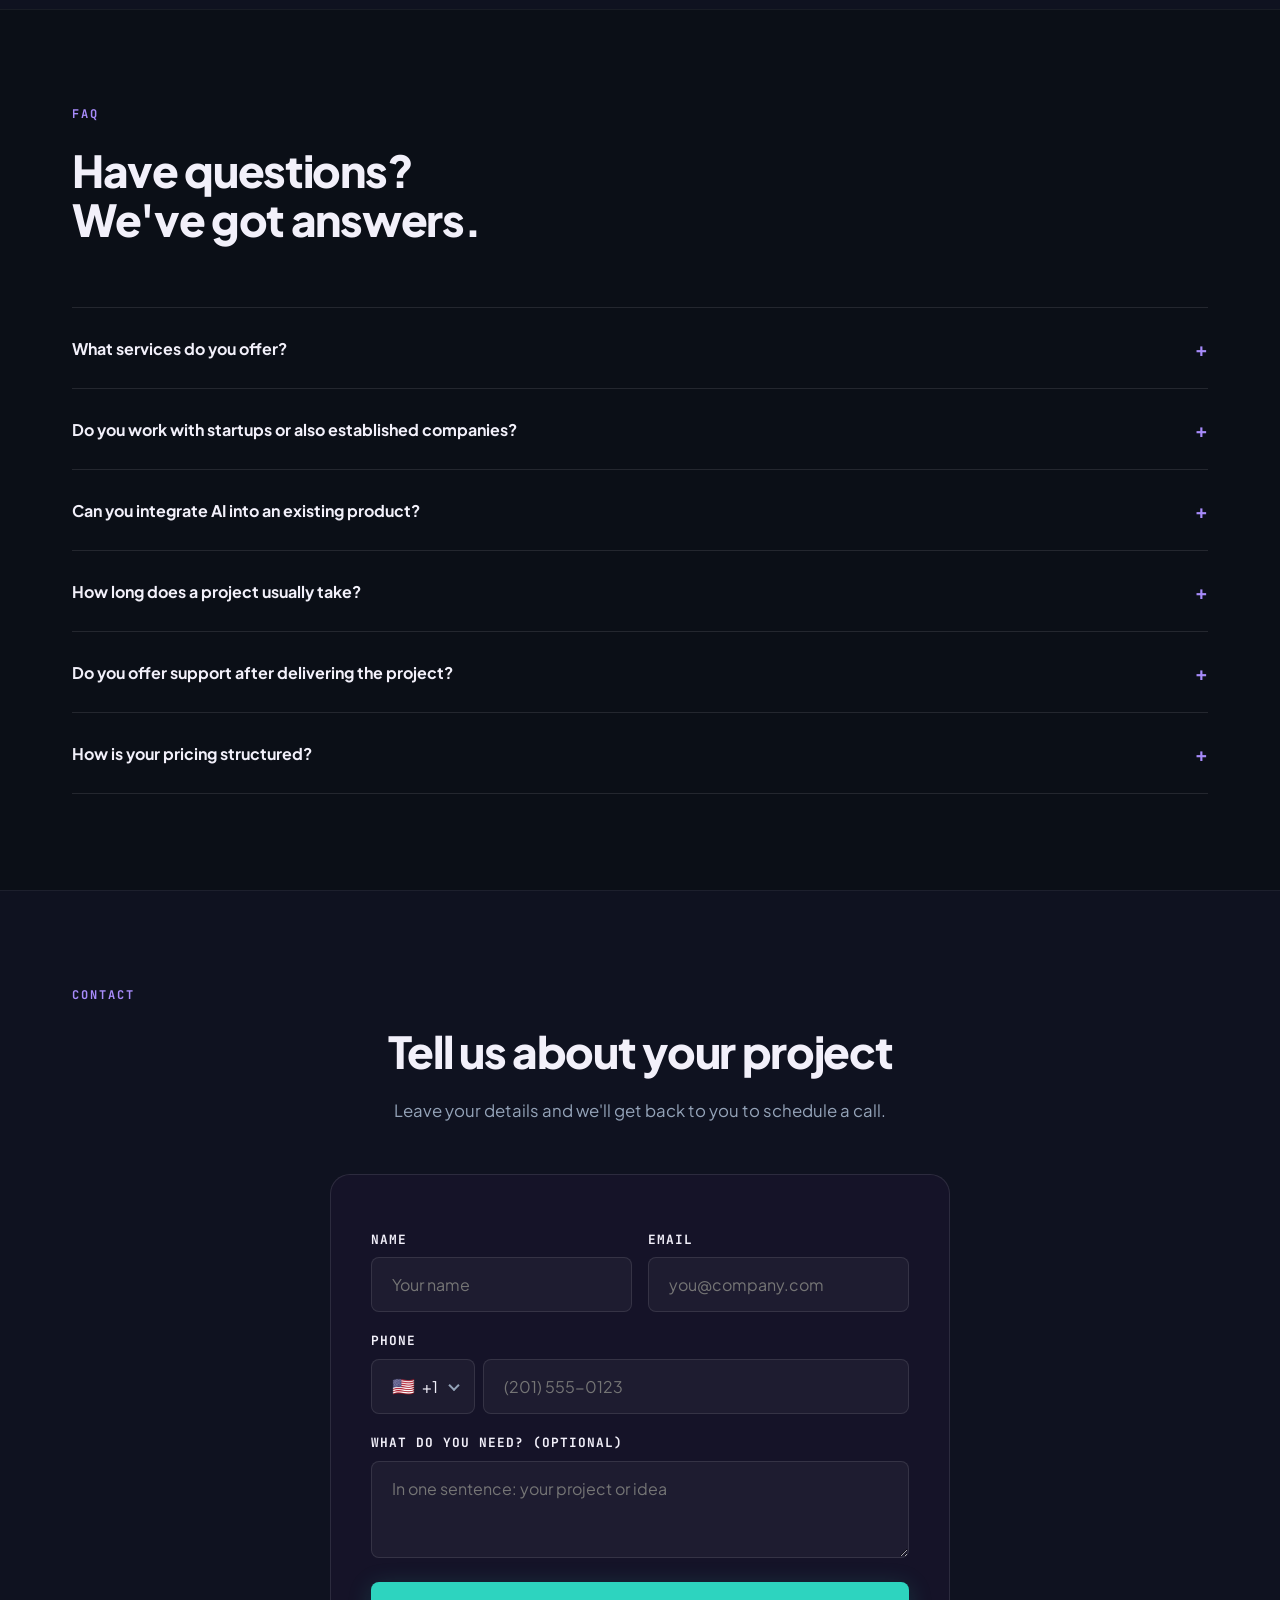
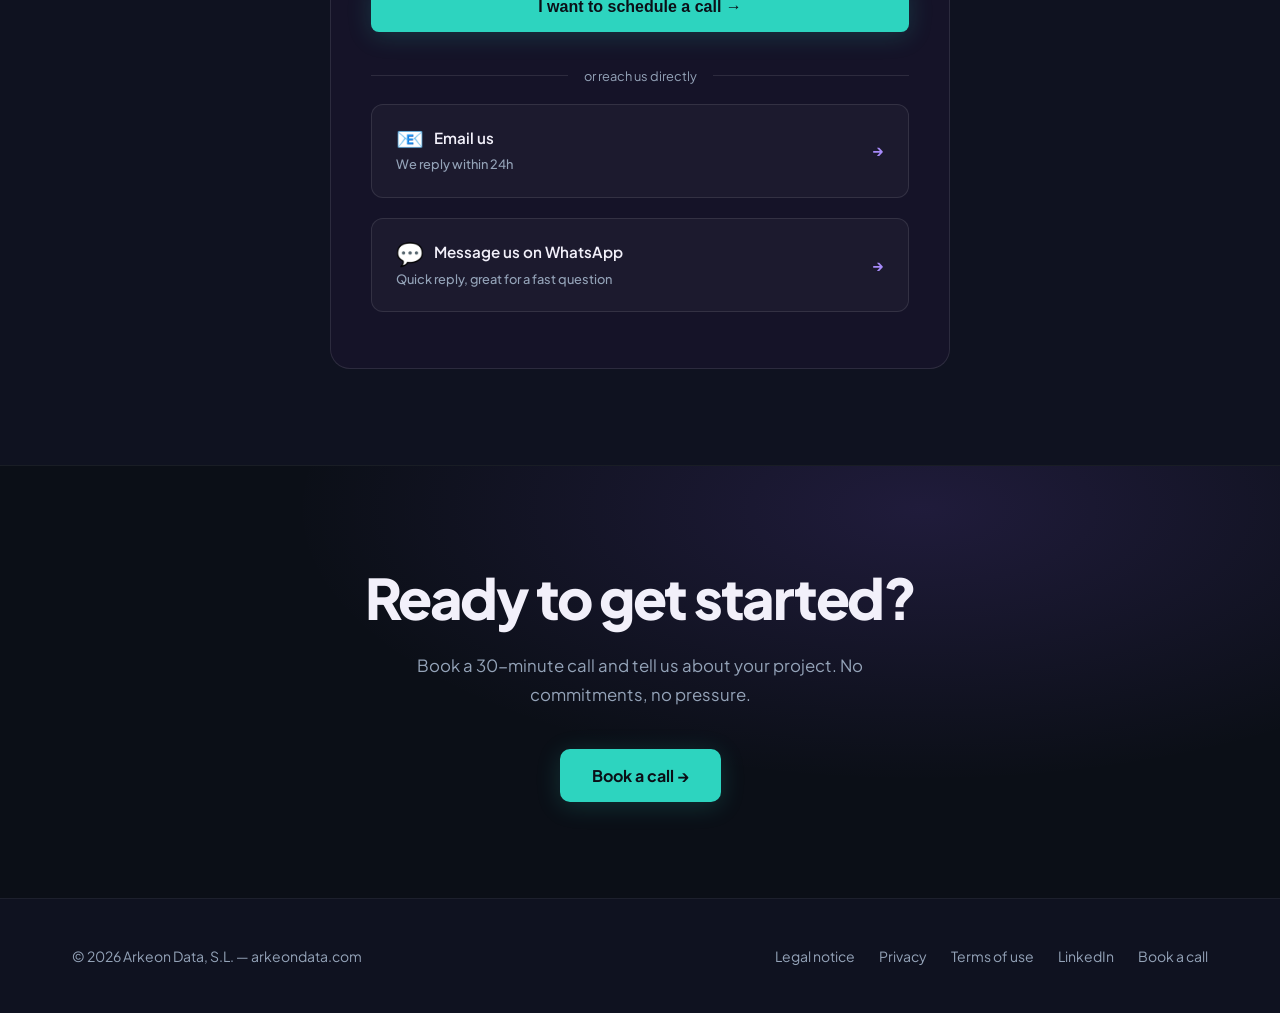
==== commit 020b4ca5: "style(palette): apply "2 primaries + 1 accent" colour rule and background depth - Tokenise every col" ====
--- a/index.html
+++ b/index.html
@@ -37,17 +37,52 @@
     <link rel="stylesheet" href="assets/contact-form.css" />
 
     <style>
+      /* Paleta "2 principales + 1 acento".
+         Todos los colores viven aquí; los componentes solo usan var(--…). */
       :root {
-        --bg: #030306;
-        --text: #ffffff;
+        /* Principal 1 — base oscura (~60%) */
+        --bg: #0b0f17;
+        --surface: #18142c; /* superficies elevadas: modal, banner */
+        --surface-2: #0f1220; /* secciones alternas */
+        --surface-glass: rgba(24, 20, 44, 0.96);
+        --card: rgba(24, 20, 44, 0.72); /* #18142C translúcido para cards */
+        --text: #f2f0fa;
         --muted: #94a3b8;
         --muted-light: #e2e8f0;
-        --accent: #818cf8;
-        --accent-dim: #4f46e5;
-        --accent-2: #2dd4bf;
-        --card: rgba(16, 16, 28, 0.85);
         --border: rgba(255, 255, 255, 0.1);
         --border-hover: rgba(255, 255, 255, 0.2);
+        --divider: rgba(255, 255, 255, 0.06);
+        --grid-line: rgba(255, 255, 255, 0.035);
+
+        /* Principal 2 — marca violeta (~30%) */
+        --brand: #8b5cf6; /* rellenos, bordes, glifos grandes */
+        --brand-light: #a78bfa; /* texto violeta (AA sobre todas las superficies) */
+        --brand-indigo: #5b6ef5; /* solo dentro de --brand-gradient */
+        --brand-gradient: linear-gradient(
+          135deg,
+          var(--brand) 0%,
+          var(--brand-indigo) 100%
+        );
+        --brand-soft: rgba(139, 92, 246, 0.08);
+        --brand-soft-strong: rgba(139, 92, 246, 0.16);
+        --brand-border: rgba(139, 92, 246, 0.25);
+        --brand-border-hover: rgba(139, 92, 246, 0.45);
+        --brand-ring: rgba(139, 92, 246, 0.18);
+        --brand-glow: rgba(139, 92, 246, 0.16);
+        --brand-glow-soft: rgba(139, 92, 246, 0.12);
+
+        /* Acento — cian (~10%), SOLO para CTAs de conversión */
+        --accent: #2dd4bf;
+        --accent-hover: #5eead4;
+        --accent-glow: rgba(45, 212, 191, 0.35);
+        --accent-glow-soft: rgba(45, 212, 191, 0.18);
+        --on-accent: #0b0f17;
+
+        /* Semánticos / terceros */
+        --danger: #f87171;
+        --whatsapp: #25d366;
+        --whatsapp-glow: rgba(37, 211, 102, 0.35);
+        --on-whatsapp: #04210f;
       }
 
       * {
@@ -110,7 +145,7 @@
         border: 1px solid rgba(255, 255, 255, 0.28);
         border-radius: 100px;
         box-shadow:
-          0 0 0 1px rgba(139, 92, 246, 0.18),
+          0 0 0 1px var(--brand-ring),
           0 12px 40px rgba(0, 0, 0, 0.7),
           inset 0 1px 0 rgba(255, 255, 255, 0.14);
         transition:
@@ -161,14 +196,14 @@
         white-space: nowrap;
       }
       .nav-item:hover {
-        color: #ffffff;
+        color: var(--text);
       }
       .nav-cta {
         display: inline-flex;
         align-items: center;
         gap: 0.4rem;
-        background: var(--accent-2);
-        color: #030306;
+        background: var(--accent);
+        color: var(--on-accent);
         border: none;
         padding: 0.5rem 1.1rem;
         font-size: 0.85rem;
@@ -180,8 +215,8 @@
         flex-shrink: 0;
       }
       .nav-cta:hover {
-        background: #24bda9;
-        box-shadow: 0 4px 20px rgba(45, 212, 191, 0.4);
+        background: var(--accent-hover);
+        box-shadow: 0 4px 20px var(--accent-glow);
       }
 
       /* Language switcher — fixed, top-right corner of the viewport */
@@ -224,7 +259,7 @@
       }
       .lang-sw button.active {
         opacity: 1;
-        background: rgba(129, 140, 248, 0.25);
+        background: var(--brand-border);
       }
 
       @media (max-width: 768px) {
@@ -251,7 +286,15 @@
         padding: 6rem 0;
       }
       .section + .section {
-        border-top: 1px solid var(--border);
+        border-top: 1px solid var(--divider);
+      }
+      /* Alternancia de fondos: base / surface-2 / base… */
+      .stats-section,
+      #work,
+      #about,
+      #contact-form,
+      footer {
+        background: var(--surface-2);
       }
       .section-label {
         font-family: "JetBrains Mono", monospace;
@@ -259,7 +302,7 @@
         font-weight: 700;
         text-transform: uppercase;
         letter-spacing: 2px;
-        color: var(--accent);
+        color: var(--brand-light);
         margin-bottom: 1.5rem;
       }
       .section-headline {
@@ -267,7 +310,7 @@
         font-weight: 800;
         letter-spacing: -0.03em;
         line-height: 1.1;
-        color: #ffffff;
+        color: var(--text);
         margin-bottom: 1.25rem;
       }
       .section-sub {
@@ -285,32 +328,37 @@
         position: relative;
         overflow: hidden;
       }
+      /* Único glow del hero: violeta, grande y desplazado a la derecha */
       .hero::before {
         content: "";
         position: absolute;
-        top: -20%;
-        right: -10%;
-        width: 55%;
-        height: 100%;
+        top: -35%;
+        right: -20%;
+        width: 80%;
+        height: 140%;
         background: radial-gradient(
           ellipse at center,
-          rgba(99, 102, 241, 0.22) 0%,
+          var(--brand-glow) 0%,
           transparent 65%
         );
         pointer-events: none;
       }
+      /* Rejilla muy tenue que se desvanece hacia abajo */
       .hero::after {
         content: "";
         position: absolute;
-        bottom: 0;
-        left: -5%;
-        width: 40%;
-        height: 60%;
-        background: radial-gradient(
-          ellipse at center,
-          rgba(45, 212, 191, 0.08) 0%,
-          transparent 65%
+        inset: 0;
+        background-image:
+          linear-gradient(var(--grid-line) 1px, transparent 1px),
+          linear-gradient(90deg, var(--grid-line) 1px, transparent 1px);
+        background-size: 56px 56px;
+        background-position: center top;
+        -webkit-mask-image: linear-gradient(
+          to bottom,
+          black 0%,
+          transparent 80%
         );
+        mask-image: linear-gradient(to bottom, black 0%, transparent 80%);
         pointer-events: none;
       }
       .hero-inner {
@@ -321,9 +369,9 @@
         display: inline-flex;
         align-items: center;
         gap: 0.6rem;
-        background: rgba(45, 212, 191, 0.08);
-        border: 1px solid rgba(45, 212, 191, 0.25);
-        color: var(--accent-2);
+        background: var(--brand-soft);
+        border: 1px solid var(--brand-border);
+        color: var(--brand-light);
         font-size: 0.8rem;
         font-weight: 600;
         padding: 0.4rem 0.9rem;
@@ -334,7 +382,7 @@
         width: 7px;
         height: 7px;
         border-radius: 50%;
-        background: var(--accent-2);
+        background: var(--brand-light);
         animation: pulse-dot 2s ease-in-out infinite;
       }
       @keyframes pulse-dot {
@@ -353,16 +401,12 @@
         font-weight: 800;
         letter-spacing: -0.04em;
         line-height: 1;
-        color: #ffffff;
+        color: var(--text);
         margin-bottom: 2rem;
       }
       h1 em {
         font-style: normal;
-        background: linear-gradient(
-          135deg,
-          var(--accent) 0%,
-          var(--accent-2) 100%
-        );
+        background: var(--brand-gradient);
         -webkit-background-clip: text;
         -webkit-text-fill-color: transparent;
         background-clip: text;
@@ -384,8 +428,8 @@
         display: inline-flex;
         align-items: center;
         gap: 0.5rem;
-        background: var(--accent-2);
-        color: #030306;
+        background: var(--accent);
+        color: var(--on-accent);
         border: none;
         padding: 1rem 2rem;
         font-size: 1rem;
@@ -393,12 +437,12 @@
         border-radius: 10px;
         text-decoration: none;
         transition: all 0.2s;
-        box-shadow: 0 4px 25px rgba(45, 212, 191, 0.2);
+        box-shadow: 0 4px 25px var(--accent-glow-soft);
       }
       .btn-primary:hover {
-        background: #24bda9;
+        background: var(--accent-hover);
         transform: translateY(-2px);
-        box-shadow: 0 8px 35px rgba(45, 212, 191, 0.4);
+        box-shadow: 0 8px 35px var(--accent-glow);
       }
       .btn-secondary {
         display: inline-flex;
@@ -411,7 +455,7 @@
         transition: color 0.2s;
       }
       .btn-secondary:hover {
-        color: #ffffff;
+        color: var(--text);
       }
 
       /* ========================
@@ -420,20 +464,20 @@
       .ticker-wrap {
         overflow: hidden;
         padding: 2rem 0;
-        border-top: 1px solid var(--border);
-        border-bottom: 1px solid var(--border);
+        border-top: 1px solid var(--divider);
+        border-bottom: 1px solid var(--divider);
         -webkit-mask-image: linear-gradient(
           to right,
           transparent,
-          #000 12%,
-          #000 88%,
+          black 12%,
+          black 88%,
           transparent
         );
         mask-image: linear-gradient(
           to right,
           transparent,
-          #000 12%,
-          #000 88%,
+          black 12%,
+          black 88%,
           transparent
         );
       }
@@ -448,13 +492,13 @@
         font-family: "JetBrains Mono", monospace;
         font-size: 0.85rem;
         font-weight: 600;
-        opacity: 0.35;
+        opacity: 0.5; /* 0.35 no llegaba a AA (≈2.9:1) */
         white-space: nowrap;
-        color: #ffffff;
+        color: var(--text);
       }
       .ticker-sep {
-        opacity: 0.2;
-        color: var(--accent);
+        opacity: 0.5;
+        color: var(--brand);
         font-size: 0.75rem;
       }
       @keyframes ticker-scroll {
@@ -471,7 +515,7 @@
          ======================== */
       .stats-section {
         padding: 6rem 0;
-        border-top: 1px solid var(--border);
+        border-top: 1px solid var(--divider);
       }
       .stats-header {
         margin-bottom: 4rem;
@@ -492,17 +536,17 @@
         font-size: clamp(2.5rem, 5vw, 3.5rem);
         font-weight: 800;
         letter-spacing: -0.04em;
-        color: #ffffff;
+        color: var(--brand); /* el "+" / "x" */
         line-height: 1;
         margin-bottom: 0.75rem;
       }
       .stat-number span {
-        color: var(--accent-2);
+        color: var(--text); /* la cifra */
       }
       .stat-label {
         font-weight: 700;
         font-size: 0.9rem;
-        color: #ffffff;
+        color: var(--text);
         margin-bottom: 0.4rem;
       }
       .stat-desc {
@@ -525,8 +569,31 @@
           grid-template-columns: 1fr 1fr;
         }
       }
+      /* Glow de Servicios: uno solo, a la izquierda (asimétrico) */
+      #services {
+        position: relative;
+        overflow: hidden;
+      }
+      #services::before {
+        content: "";
+        position: absolute;
+        top: 15%;
+        left: -20%;
+        width: 80%;
+        height: 85%;
+        background: radial-gradient(
+          ellipse at center,
+          var(--brand-glow-soft) 0%,
+          transparent 65%
+        );
+        pointer-events: none;
+      }
+      #services > .wrap {
+        position: relative;
+        z-index: 1;
+      }
       .service-card {
-        background: rgba(255, 255, 255, 0.02);
+        background: var(--card);
         border: 1px solid var(--border);
         border-radius: 16px;
         padding: 2.5rem;
@@ -538,8 +605,7 @@
         gap: 1rem;
       }
       .service-card:hover {
-        border-color: var(--border-hover);
-        background: rgba(255, 255, 255, 0.04);
+        border-color: var(--brand-border-hover);
       }
       .service-icon {
         font-size: 2rem;
@@ -549,7 +615,7 @@
       .service-title {
         font-size: 1.2rem;
         font-weight: 800;
-        color: #ffffff;
+        color: var(--text);
       }
       .service-desc {
         color: var(--muted);
@@ -602,7 +668,7 @@
         }
       }
       .portfolio-card {
-        background: rgba(255, 255, 255, 0.02);
+        background: var(--card);
         border: 1px solid var(--border);
         border-radius: 16px;
         padding: 2rem;
@@ -616,8 +682,7 @@
           transform 0.2s;
       }
       .portfolio-card:hover {
-        border-color: rgba(129, 140, 248, 0.4);
-        background: rgba(129, 140, 248, 0.04);
+        border-color: var(--brand-border-hover);
         transform: translateY(-2px);
       }
       .portfolio-logo-wrap {
@@ -634,7 +699,7 @@
       .portfolio-logo-text {
         font-size: 1.3rem;
         font-weight: 800;
-        color: #ffffff;
+        color: var(--text);
         letter-spacing: -0.02em;
       }
       .portfolio-tagline {
@@ -652,7 +717,7 @@
       }
       .portfolio-category {
         font-size: 0.72rem;
-        color: var(--accent);
+        color: var(--brand-light);
         font-weight: 600;
         font-family: "JetBrains Mono", monospace;
       }
@@ -663,7 +728,7 @@
         transition: color 0.2s;
       }
       .portfolio-card:hover .portfolio-see-more {
-        color: var(--accent);
+        color: var(--brand-light);
       }
       .stack-pill {
         background: rgba(255, 255, 255, 0.05);
@@ -699,7 +764,7 @@
         pointer-events: all;
       }
       .pm-box {
-        background: #0f1117;
+        background: var(--surface);
         border: 1px solid rgba(255, 255, 255, 0.1);
         border-radius: 20px;
         max-width: 640px;
@@ -738,7 +803,7 @@
       }
       .pm-close:hover {
         background: rgba(255, 255, 255, 0.12);
-        color: #fff;
+        color: var(--text);
       }
       .pm-logo-wrap {
         height: 56px;
@@ -755,7 +820,7 @@
       .pm-logo-text {
         font-size: 1.6rem;
         font-weight: 800;
-        color: #ffffff;
+        color: var(--text);
         letter-spacing: -0.02em;
       }
       .pm-body {
@@ -765,12 +830,12 @@
         margin-bottom: 1.5rem;
       }
       .pm-body strong {
-        color: #ffffff;
+        color: var(--text);
         font-weight: 700;
       }
       .pm-impact {
-        background: rgba(45, 212, 191, 0.05);
-        border: 1px solid rgba(45, 212, 191, 0.2);
+        background: var(--brand-soft);
+        border: 1px solid var(--brand-border);
         border-radius: 10px;
         padding: 1rem 1.25rem;
         margin-top: 1rem;
@@ -779,7 +844,7 @@
         line-height: 1.7;
       }
       .pm-impact strong {
-        color: var(--accent-2);
+        color: var(--brand-light);
         font-weight: 700;
       }
       .pm-stack {
@@ -815,8 +880,7 @@
         font-family: "JetBrains Mono", monospace;
         font-size: 0.75rem;
         font-weight: 700;
-        color: var(--accent);
-        opacity: 0.6;
+        color: var(--brand-light); /* sin opacity: al 60% no llegaba a AA */
         padding-top: 0.25rem;
       }
       .process-body {
@@ -824,7 +888,7 @@
       .process-title {
         font-size: 1.15rem;
         font-weight: 800;
-        color: #ffffff;
+        color: var(--text);
         margin-bottom: 0.5rem;
       }
       .process-desc {
@@ -857,25 +921,25 @@
         width: 64px;
         height: 64px;
         border-radius: 50%;
-        background: rgba(99, 102, 241, 0.15);
-        border: 2px solid rgba(129, 140, 248, 0.4);
+        background: var(--brand-soft-strong);
+        border: 2px solid var(--brand-border-hover);
         display: flex;
         align-items: center;
         justify-content: center;
         font-family: "JetBrains Mono", monospace;
         font-weight: 700;
         font-size: 1.1rem;
-        color: var(--accent);
+        color: var(--brand-light);
         flex-shrink: 0;
       }
       .founder-name {
         font-weight: 800;
         font-size: 1.25rem;
-        color: #ffffff;
+        color: var(--text);
       }
       .founder-role {
         font-size: 0.8rem;
-        color: var(--accent-2);
+        color: var(--brand-light);
         font-family: "JetBrains Mono", monospace;
         font-weight: 600;
         margin-top: 0.2rem;
@@ -897,7 +961,7 @@
         align-items: center;
         gap: 0.5rem;
         background: rgba(255, 255, 255, 0.04);
-        color: #ffffff;
+        color: var(--text);
         border: 1px solid var(--border);
         border-radius: 8px;
         padding: 0.7rem 1.25rem;
@@ -907,25 +971,32 @@
         transition: all 0.2s;
       }
       .btn-linkedin:hover {
-        border-color: var(--accent);
-        background: rgba(99, 102, 241, 0.12);
-      }
+        border-color: var(--brand);
+        background: var(--brand-soft-strong);
+      }
+      /* CTA de conversión (cian): mismo tamaño que .btn-linkedin */
       .btn-call-inline {
-        color: var(--accent-2);
-        font-size: 0.9rem;
+        background: var(--accent);
+        color: var(--on-accent);
+        border: 1px solid transparent;
+        border-radius: 8px;
+        padding: 0.7rem 1.25rem;
+        font-size: 0.875rem;
         font-weight: 700;
         text-decoration: none;
         display: inline-flex;
         align-items: center;
         gap: 0.3rem;
+        transition: all 0.2s;
       }
       .btn-call-inline:hover {
-        text-decoration: underline;
+        background: var(--accent-hover);
+        box-shadow: 0 4px 20px var(--accent-glow);
       }
       .testimonial-quote-box {
-        background: rgba(255, 255, 255, 0.02);
+        background: var(--card);
         border: 1px solid var(--border);
-        border-left: 3px solid var(--accent-2);
+        border-left: 3px solid var(--brand);
         padding: 2.5rem;
         border-radius: 0 16px 16px 0;
       }
@@ -939,7 +1010,7 @@
       }
       .testimonial-quote-box cite {
         display: block;
-        color: var(--accent-2);
+        color: var(--muted);
         font-size: 0.85rem;
         font-weight: 700;
         font-style: normal;
@@ -972,15 +1043,15 @@
         font-family: inherit;
         font-size: 1rem;
         font-weight: 700;
-        color: #ffffff;
+        color: var(--text);
         transition: color 0.2s;
       }
       .faq-question:hover {
-        color: var(--accent);
+        color: var(--brand-light);
       }
       .faq-icon {
         font-size: 1.2rem;
-        color: var(--accent);
+        color: var(--brand-light);
         flex-shrink: 0;
         transition: transform 0.3s;
         font-style: normal;
@@ -1004,8 +1075,8 @@
          CONTACT / CTA
          ======================== */
       .contact-card-pane {
-        background: rgba(16, 16, 28, 0.7);
-        border: 1px solid rgba(255, 255, 255, 0.1);
+        background: var(--card);
+        border: 1px solid var(--border);
         border-radius: 20px;
         padding: 3.5rem 2.5rem;
         max-width: 620px;
@@ -1038,15 +1109,15 @@
         border: 1px solid var(--border);
         border-radius: 8px;
         padding: 1rem 1.25rem;
-        color: #ffffff;
+        color: var(--text);
         font-family: inherit;
         font-size: 1rem;
         transition: border-color 0.2s;
       }
       .form-input:focus {
         outline: none;
-        border-color: var(--accent);
-        box-shadow: 0 0 0 3px rgba(99, 102, 241, 0.12);
+        border-color: var(--brand);
+        box-shadow: 0 0 0 3px var(--brand-soft-strong);
       }
       .form-field {
         margin-bottom: 1.25rem;
@@ -1058,7 +1129,7 @@
       .btn-submit {
         width: 100%;
         background: var(--accent);
-        color: #ffffff;
+        color: var(--on-accent);
         border: none;
         border-radius: 8px;
         padding: 1rem 1.5rem;
@@ -1066,10 +1137,11 @@
         font-weight: 700;
         cursor: pointer;
         transition: all 0.2s;
+        box-shadow: 0 4px 25px var(--accent-glow-soft);
       }
       .btn-submit:hover {
-        background: var(--accent-dim);
-        box-shadow: 0 4px 25px rgba(99, 102, 241, 0.35);
+        background: var(--accent-hover);
+        box-shadow: 0 6px 30px var(--accent-glow);
       }
       .btn-submit:disabled {
         opacity: 0.6;
@@ -1095,13 +1167,13 @@
         min-height: 90px;
       }
       .call-form-error {
-        color: #f87171;
+        color: var(--danger);
         font-size: 0.85rem;
         font-weight: 600;
         margin: -0.25rem 0 1rem;
       }
       .call-form-field-error {
-        color: #f87171;
+        color: var(--danger);
         font-size: 0.8rem;
         font-weight: 600;
         margin-top: 0.5rem;
@@ -1137,8 +1209,8 @@
         pointer-events: none;
       }
       .phone-prefix:focus-within {
-        border-color: var(--accent);
-        box-shadow: 0 0 0 3px rgba(99, 102, 241, 0.12);
+        border-color: var(--brand);
+        box-shadow: 0 0 0 3px var(--brand-soft-strong);
       }
       .phone-prefix-flag {
         font-size: 1.15rem;
@@ -1204,8 +1276,9 @@
         justify-content: center;
         font-size: 1.6rem;
         font-weight: 800;
-        color: #030306;
-        background: var(--accent-2);
+        color: var(--brand-light);
+        background: var(--brand-soft-strong);
+        border: 1px solid var(--brand-border-hover);
       }
       .call-form-success h3 {
         font-size: 1.4rem;
@@ -1220,8 +1293,8 @@
         align-items: center;
         justify-content: center;
         gap: 0.5rem;
-        background: #25d366;
-        color: #04210f;
+        background: var(--whatsapp);
+        color: var(--on-whatsapp);
         font-weight: 700;
         text-decoration: none;
         padding: 0.95rem 1.5rem;
@@ -1229,7 +1302,7 @@
         transition: all 0.2s;
       }
       .btn-whatsapp:hover {
-        box-shadow: 0 4px 25px rgba(37, 211, 102, 0.35);
+        box-shadow: 0 4px 25px var(--whatsapp-glow);
         transform: translateY(-1px);
       }
       .call-form-divider {
@@ -1256,16 +1329,17 @@
         text-align: center;
         position: relative;
         overflow: hidden;
-        border-top: 1px solid var(--border);
-      }
+        border-top: 1px solid var(--divider);
+      }
+      /* Único glow del CTA final: violeta, desplazado a la derecha */
       .final-cta::before {
         content: "";
         position: absolute;
         inset: 0;
         background: radial-gradient(
-          ellipse at 50% 0%,
-          rgba(99, 102, 241, 0.15),
-          transparent 65%
+          ellipse 70% 90% at 72% 10%,
+          var(--brand-glow),
+          transparent 70%
         );
         pointer-events: none;
       }
@@ -1278,7 +1352,7 @@
         font-weight: 800;
         letter-spacing: -0.04em;
         margin-bottom: 1.25rem;
-        color: #ffffff;
+        color: var(--text);
       }
       .final-cta p {
         color: var(--muted);
@@ -1293,7 +1367,7 @@
          ======================== */
       footer {
         padding: 3rem 0;
-        border-top: 1px solid var(--border);
+        border-top: 1px solid var(--divider);
       }
       .footer-inner {
         display: flex;
@@ -1318,7 +1392,7 @@
         transition: color 0.2s;
       }
       .footer-links a:hover {
-        color: #ffffff;
+        color: var(--text);
       }
 
       /* ========================
@@ -1342,7 +1416,7 @@
         z-index: 10001;
         max-width: 520px;
         margin: 0 auto;
-        background: rgba(16, 16, 28, 0.96);
+        background: var(--surface-glass);
         backdrop-filter: blur(20px) saturate(160%);
         -webkit-backdrop-filter: blur(20px) saturate(160%);
         border: 1px solid var(--border-hover);
@@ -1368,8 +1442,11 @@
         margin-bottom: 1.1rem;
       }
       .cookie-banner a {
-        color: var(--accent-2);
+        color: var(--muted);
         text-decoration: underline;
+      }
+      .cookie-banner a:hover {
+        color: var(--text);
       }
       .cookie-banner-actions {
         display: flex;
@@ -1388,21 +1465,16 @@
         font-family: inherit;
         transition: all 0.2s;
       }
-      .cookie-btn-accept {
-        background: var(--accent-2);
-        color: #030306;
-        border-color: transparent;
-      }
-      .cookie-btn-accept:hover {
-        background: #24bda9;
-      }
+      /* Aceptar y Rechazar con el mismo peso visual (neutros) */
+      .cookie-btn-accept,
       .cookie-btn-reject {
         background: transparent;
         color: var(--muted-light);
       }
+      .cookie-btn-accept:hover,
       .cookie-btn-reject:hover {
         border-color: var(--border-hover);
-        color: #ffffff;
+        color: var(--text);
       }
 
       /* ========================
@@ -1419,7 +1491,7 @@
         width: 60px;
         height: 60px;
         border-radius: 50%;
-        background: #25d366;
+        background: var(--whatsapp);
         box-shadow:
           0 6px 24px rgba(0, 0, 0, 0.45),
           0 0 0 1px rgba(255, 255, 255, 0.12);
@@ -1433,7 +1505,7 @@
         position: absolute;
         inset: 0;
         border-radius: 50%;
-        background: #25d366;
+        background: var(--whatsapp);
         opacity: 0.55;
         animation: wa-pulse 2.4s ease-out infinite;
         z-index: -1;
@@ -1457,7 +1529,7 @@
       .wa-float svg {
         width: 30px;
         height: 30px;
-        fill: #ffffff;
+        fill: var(--text);
         flex-shrink: 0;
       }
       .wa-tooltip {
@@ -1466,7 +1538,7 @@
         top: 50%;
         transform: translateY(-50%);
         white-space: nowrap;
-        background: rgba(16, 16, 28, 0.95);
+        background: var(--surface-glass);
         border: 1px solid var(--border);
         color: var(--text);
         font-size: 0.8rem;
--- a/assets/contact-form.css
+++ b/assets/contact-form.css
@@ -2,7 +2,7 @@
    UNIFIED CONTACT FORM
    Shared across index.html and all service landing pages.
    Relies on each page's existing tokens: var(--bg), var(--text), var(--muted),
-   var(--accent), var(--accent-2), var(--border), and its own .form-field /
+   var(--brand), var(--brand-light), var(--brand-*), var(--border), and its own .form-field /
    .form-input / .btn-submit (already defined per-page and visually
    consistent across the site). The component classes below
    (.option-btn, .btn-arrow, .step-title-wizard, .option-vertical-list,
@@ -13,7 +13,7 @@
 .step-title-wizard {
   font-size: 1.1rem;
   font-weight: 700;
-  color: #ffffff;
+  color: var(--text);
   margin-bottom: 2rem;
   line-height: 1.4;
 }
@@ -27,7 +27,7 @@
   border: 1px solid var(--border);
   border-radius: 12px;
   padding: 1.4rem 1.5rem;
-  color: #ffffff;
+  color: var(--text);
   font-family: inherit;
   font-size: 0.95rem;
   font-weight: 600;
@@ -41,12 +41,12 @@
   width: 100%;
 }
 .option-btn:hover {
-  border-color: var(--accent-2);
-  background: rgba(45, 212, 191, 0.1);
-  box-shadow: 0 0 15px rgba(45, 212, 191, 0.15);
+  border-color: var(--brand-border-hover);
+  background: var(--brand-soft);
+  box-shadow: 0 0 15px var(--brand-ring);
 }
 .btn-arrow {
-  color: var(--accent-2);
+  color: var(--brand-light);
   font-weight: 700;
   transition: transform 0.2s;
   margin-left: 1rem;
@@ -56,9 +56,9 @@
 }
 .step2-header-badge {
   display: inline-block;
-  background: rgba(45, 212, 191, 0.12);
-  border: 1px solid rgba(45, 212, 191, 0.3);
-  color: var(--accent-2);
+  background: var(--brand-soft-strong);
+  border: 1px solid var(--brand-border);
+  color: var(--brand-light);
   font-family: "JetBrains Mono", monospace;
   font-size: 0.75rem;
   font-weight: 700;
@@ -68,7 +68,7 @@
 }
 .form-field-label {
   display: block;
-  color: #ffffff;
+  color: var(--text);
   font-size: 0.8rem;
   font-weight: 700;
   text-transform: uppercase;
@@ -105,12 +105,12 @@
   line-height: 1;
 }
 .ucf-category-btn.is-selected {
-  border-color: var(--accent);
-  background: rgba(99, 102, 241, 0.12);
-  box-shadow: 0 0 15px rgba(99, 102, 241, 0.2);
+  border-color: var(--brand);
+  background: var(--brand-soft-strong);
+  box-shadow: 0 0 15px var(--brand-ring);
 }
 .ucf-field-error {
-  color: #f87171;
+  color: var(--danger);
   font-size: 0.8rem;
   font-weight: 600;
   margin-top: 0.6rem;
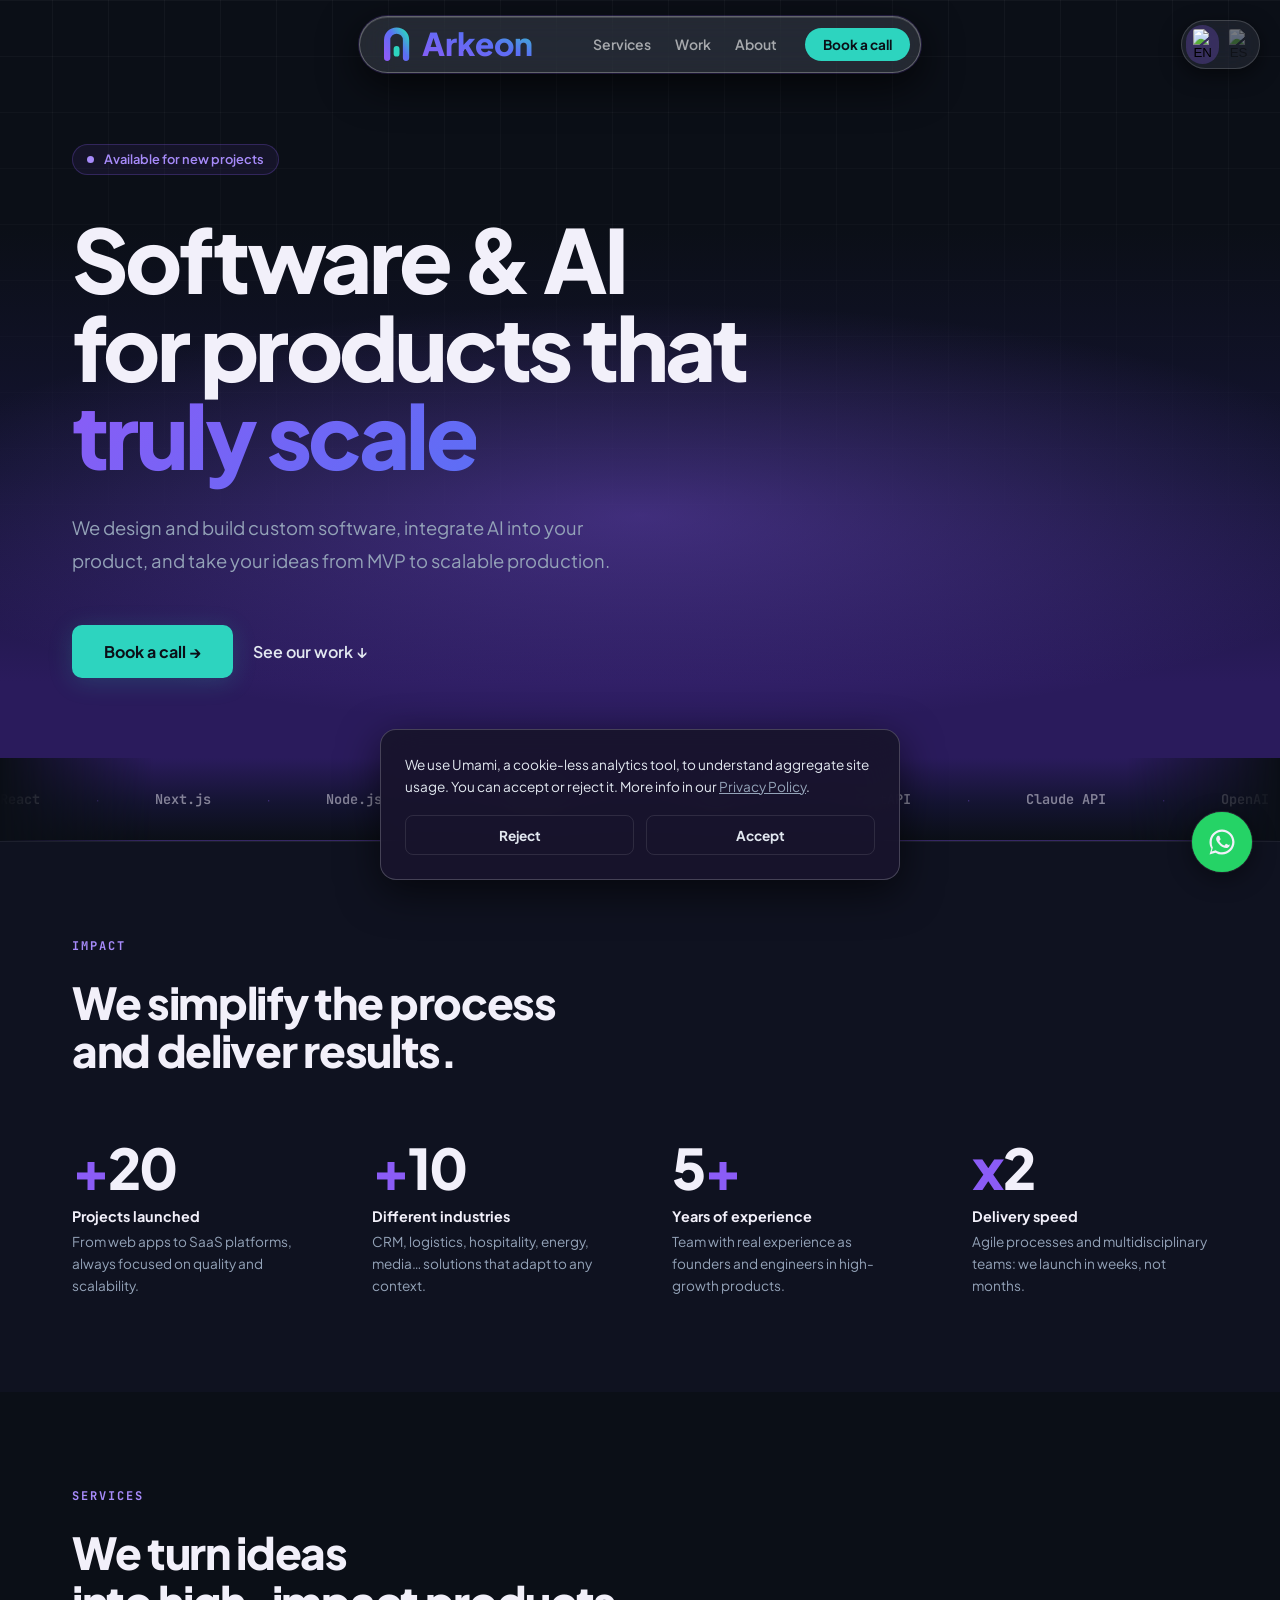
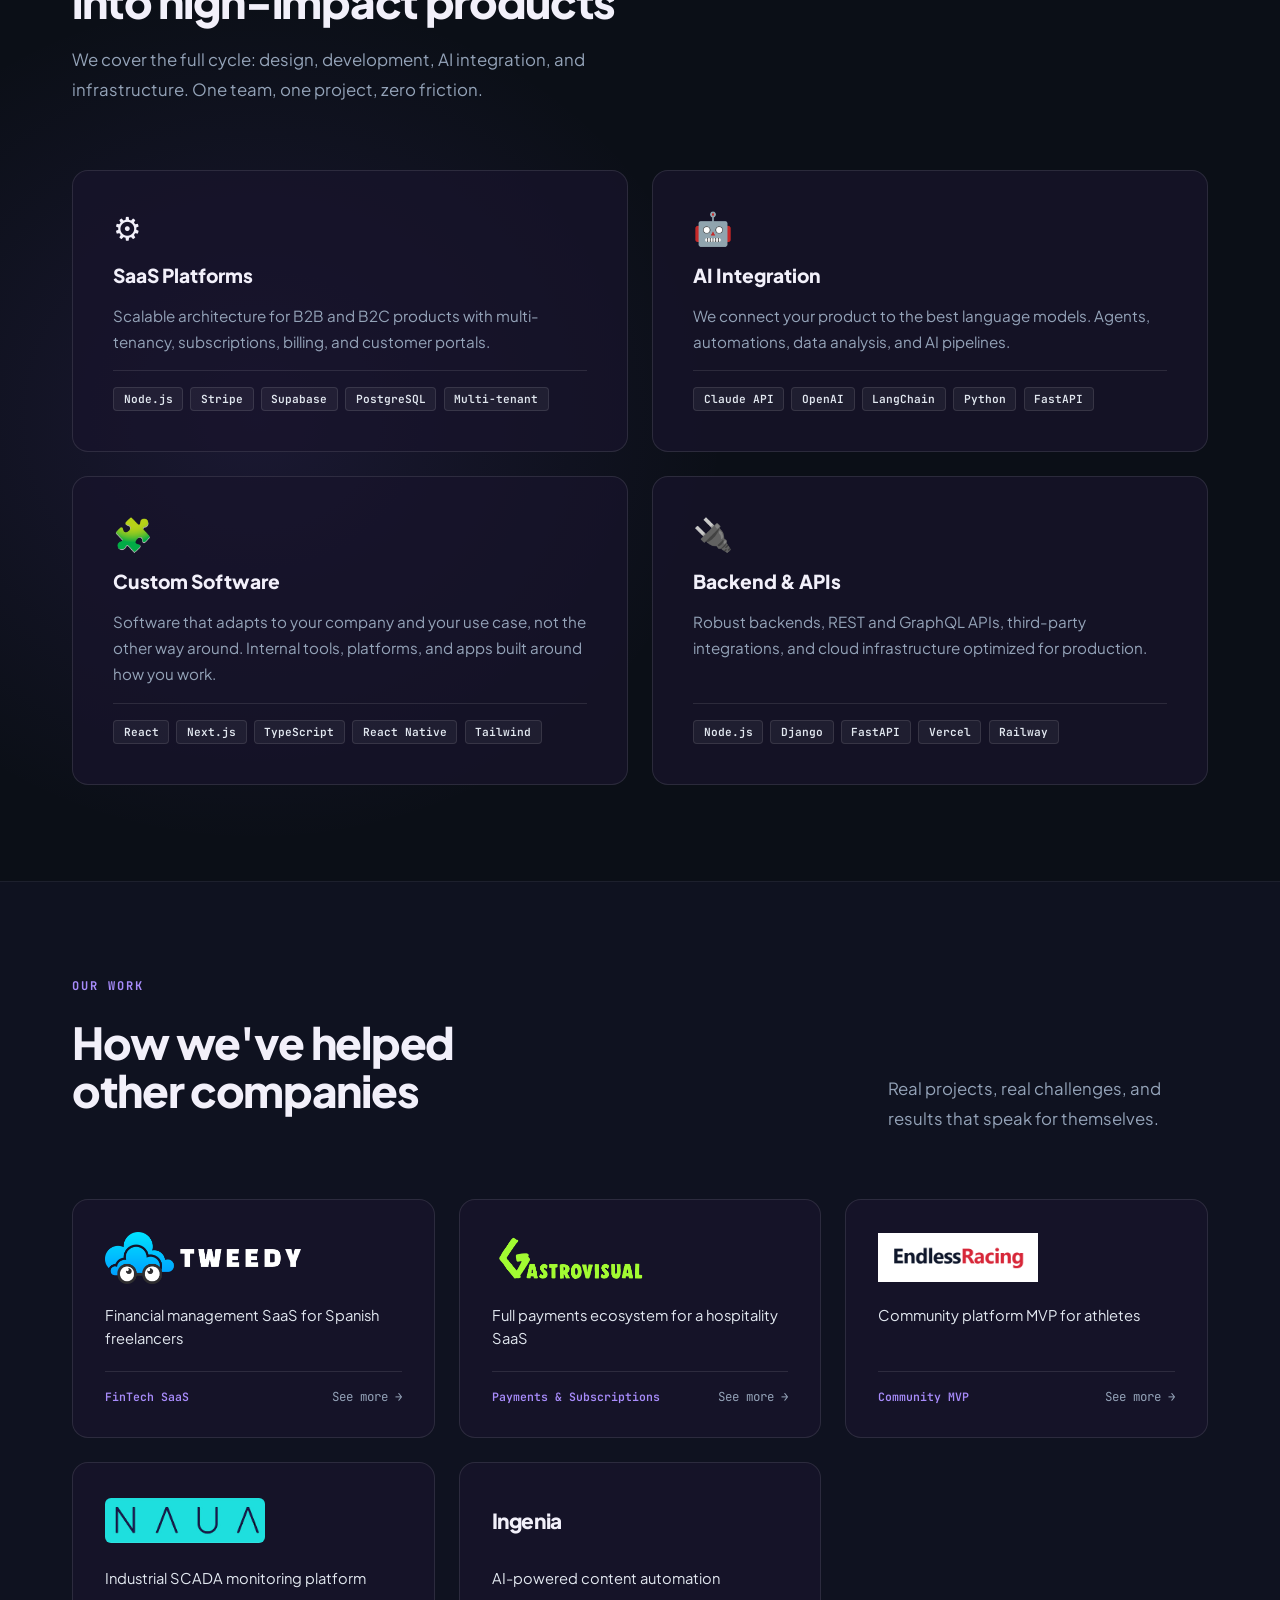
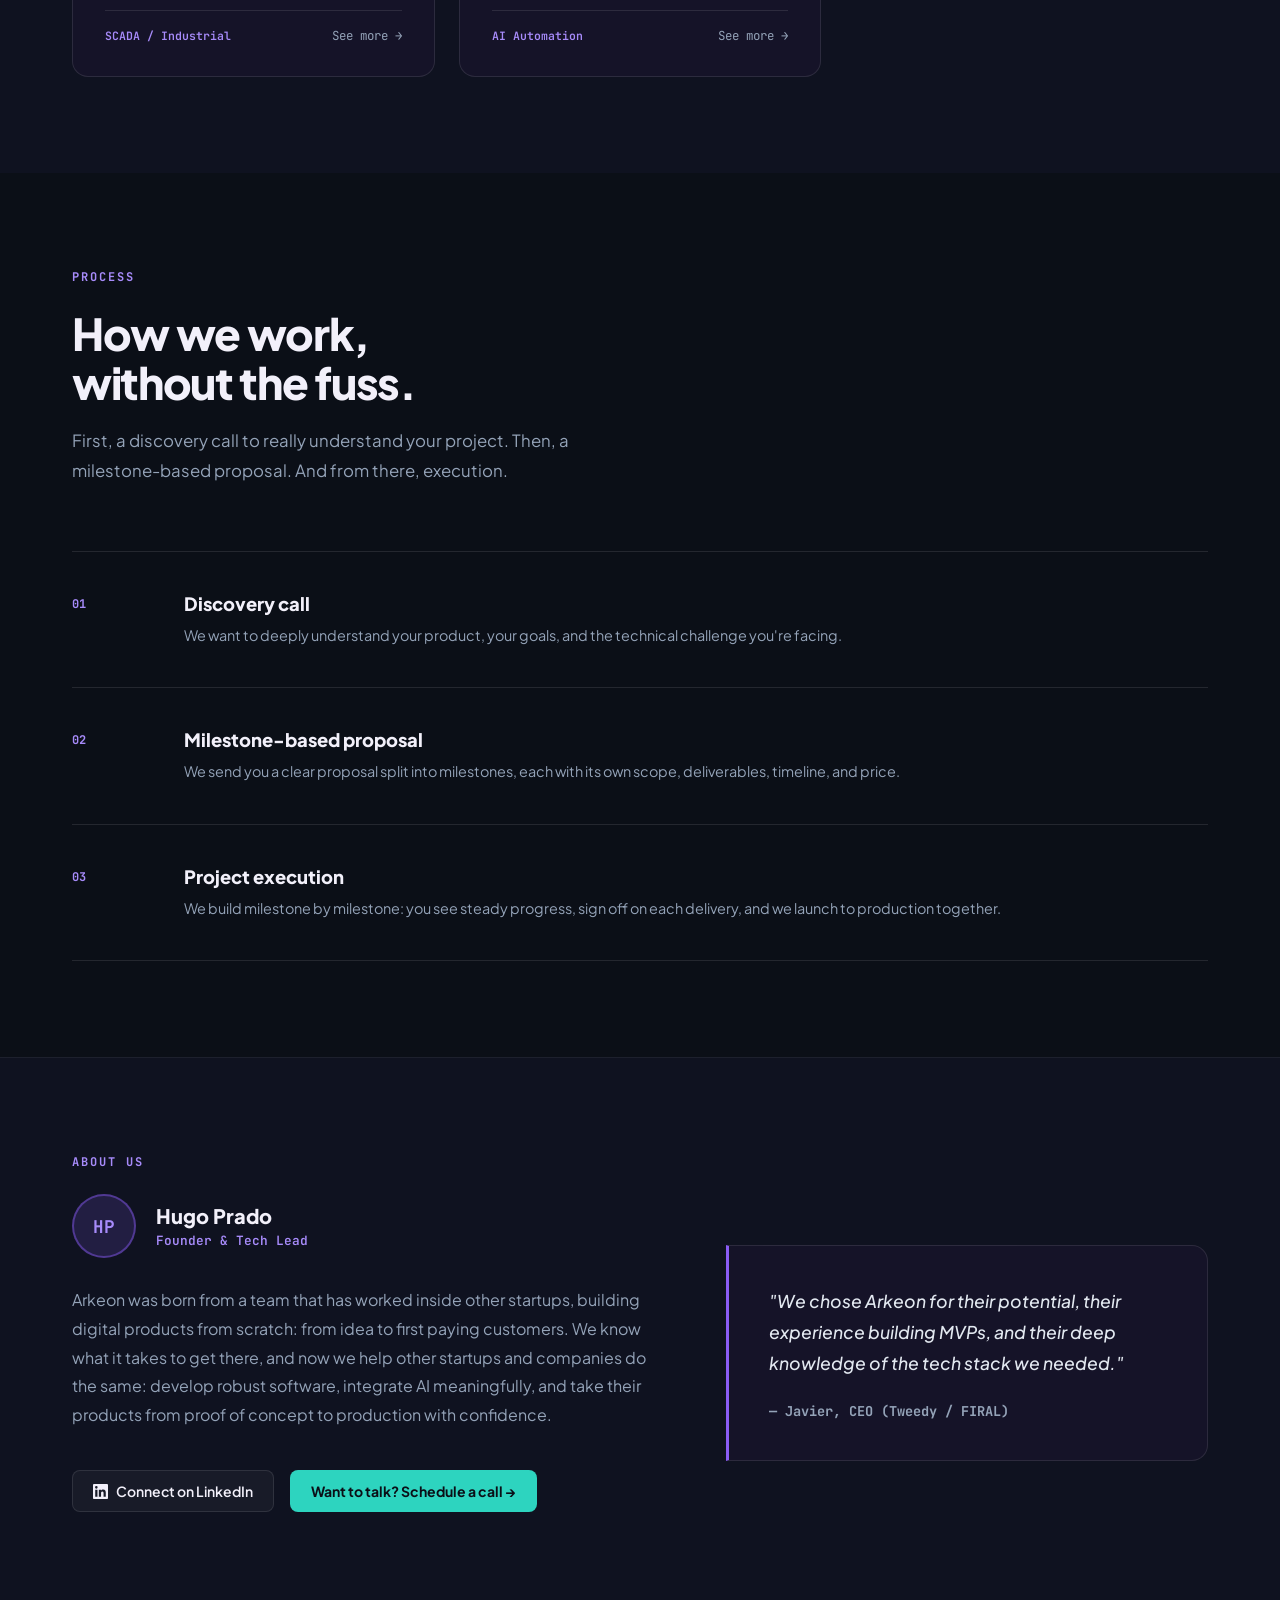
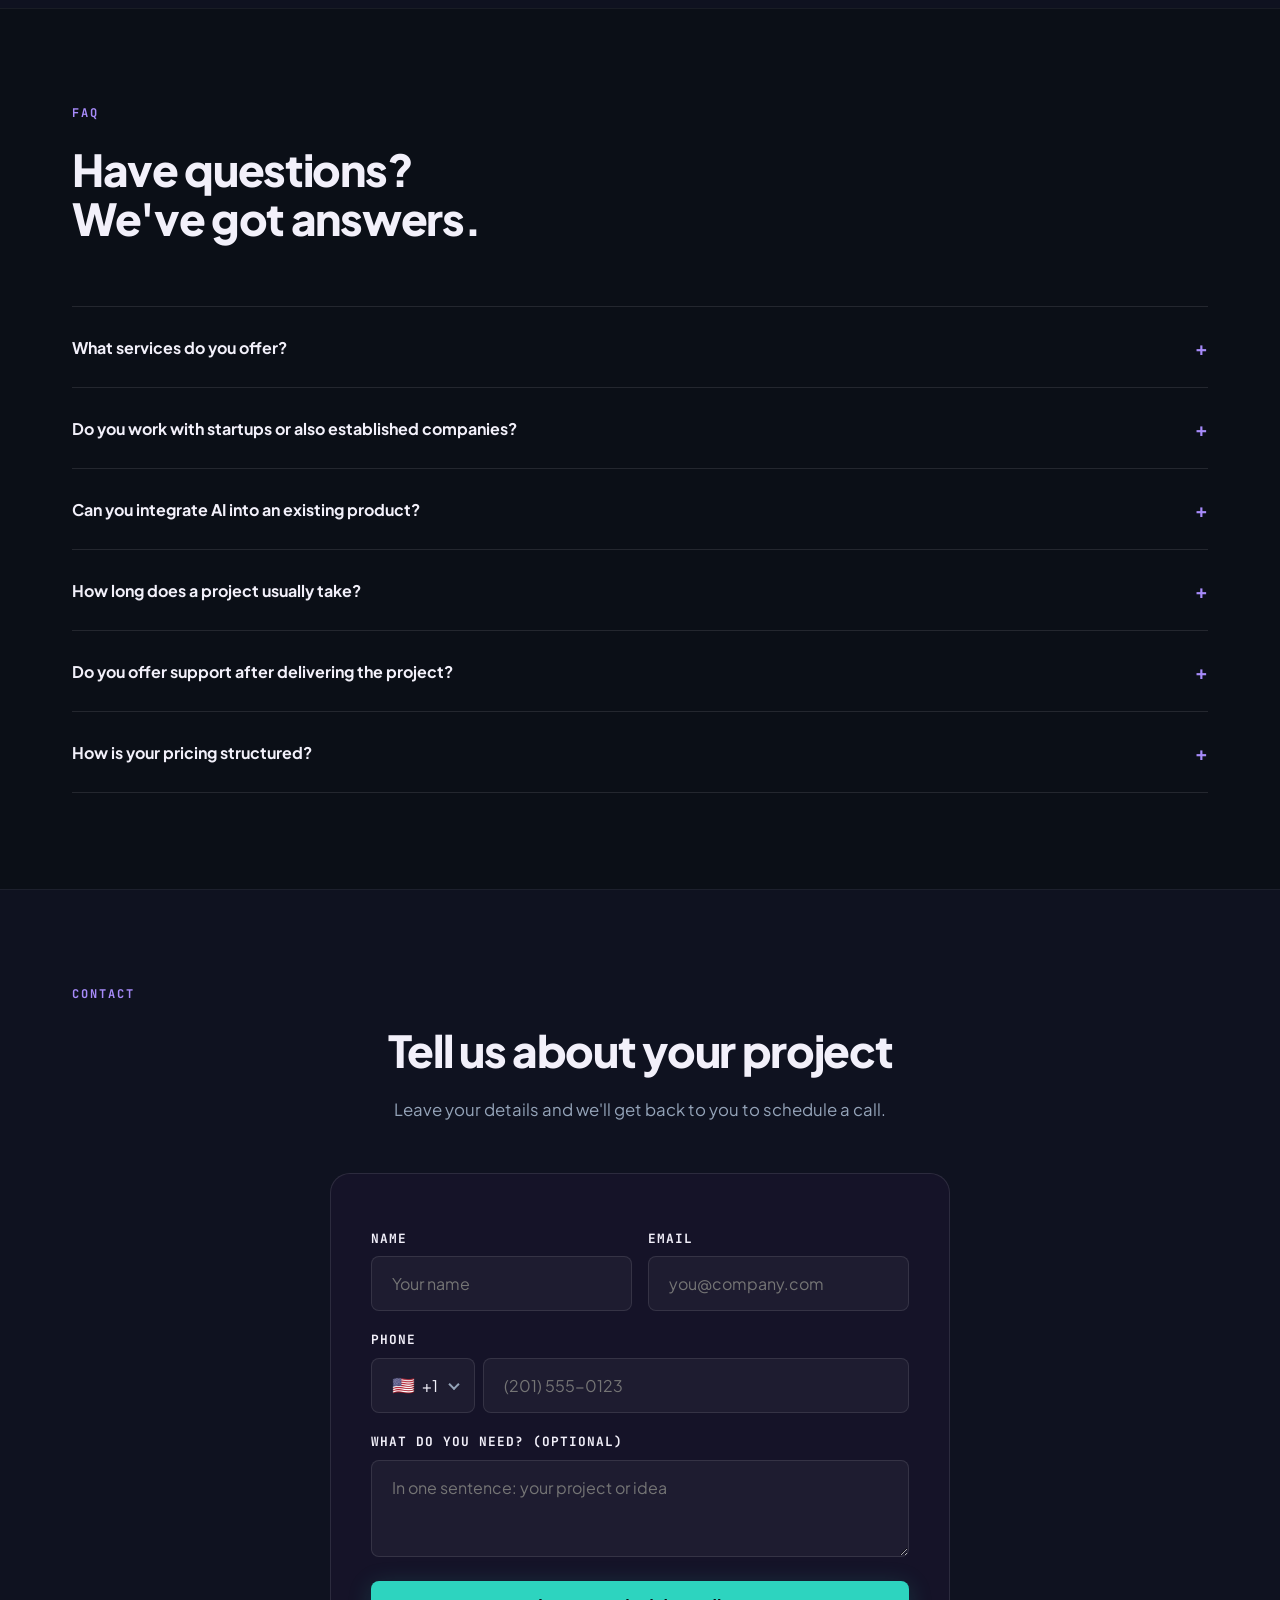
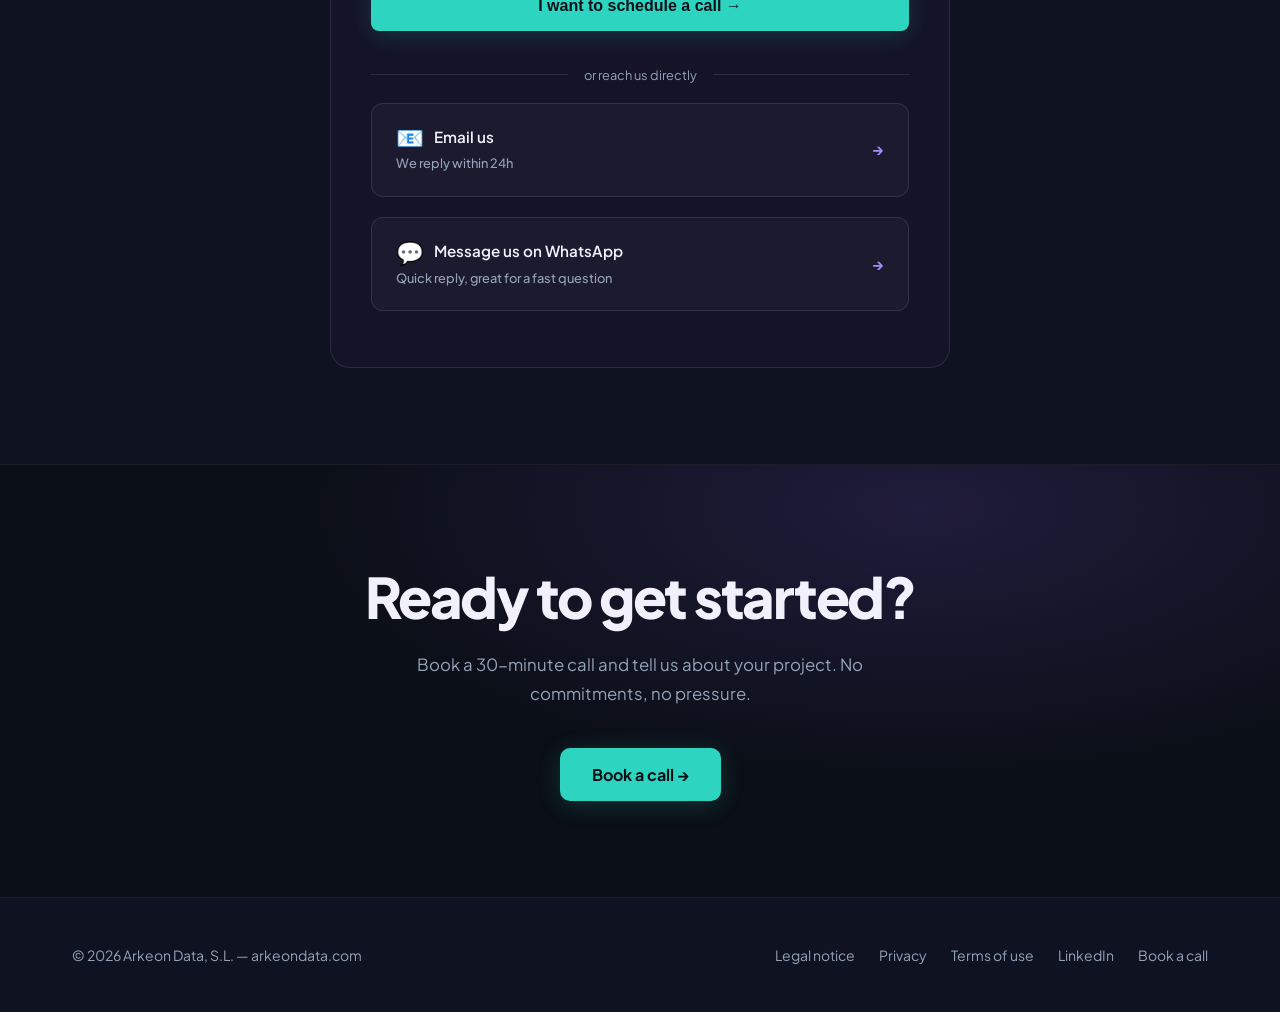
==== commit 6c59a07e: "style(hero): replace corner glow with vertical violet fade into the ticker" ====
--- a/index.html
+++ b/index.html
@@ -70,6 +70,9 @@
         --brand-ring: rgba(139, 92, 246, 0.18);
         --brand-glow: rgba(139, 92, 246, 0.16);
         --brand-glow-soft: rgba(139, 92, 246, 0.12);
+        --hero-fade-mid: #141432; /* base teñida de índigo */
+        --hero-fade-end: #2a1b5c; /* violeta profundo al pie del hero */
+        --hero-horizon: rgba(139, 92, 246, 0.35);
 
         /* Acento — cian (~10%), SOLO para CTAs de conversión */
         --accent: #2dd4bf;
@@ -328,20 +331,38 @@
         position: relative;
         overflow: hidden;
       }
-      /* Único glow del hero: violeta, grande y desplazado a la derecha */
+      /* Fade vertical del hero: base oscura arriba → violeta/índigo abajo */
+      .hero {
+        background: linear-gradient(
+          to bottom,
+          var(--bg) 0%,
+          var(--bg) 30%,
+          var(--hero-fade-mid) 62%,
+          var(--hero-fade-end) 90%,
+          var(--hero-fade-end) 100%
+        );
+      }
       .hero::before {
         content: "";
         position: absolute;
-        top: -35%;
-        right: -20%;
-        width: 80%;
-        height: 140%;
+        inset: 0;
+        /* termina transparente justo en el borde inferior: sin costura con el ticker */
         background: radial-gradient(
-          ellipse at center,
-          var(--brand-glow) 0%,
-          transparent 65%
+          ellipse 60% 28% at 50% 68%,
+          var(--hero-horizon) 0%,
+          transparent 100%
         );
         pointer-events: none;
+      }
+      /* El ticker continúa el fade y lo devuelve a la base */
+      .ticker-wrap {
+        border-top: 0 !important;
+        background: linear-gradient(
+          to bottom,
+          var(--hero-fade-end) 0%,
+          var(--hero-fade-mid) 55%,
+          var(--bg) 100%
+        );
       }
       /* Rejilla muy tenue que se desvanece hacia abajo */
       .hero::after {
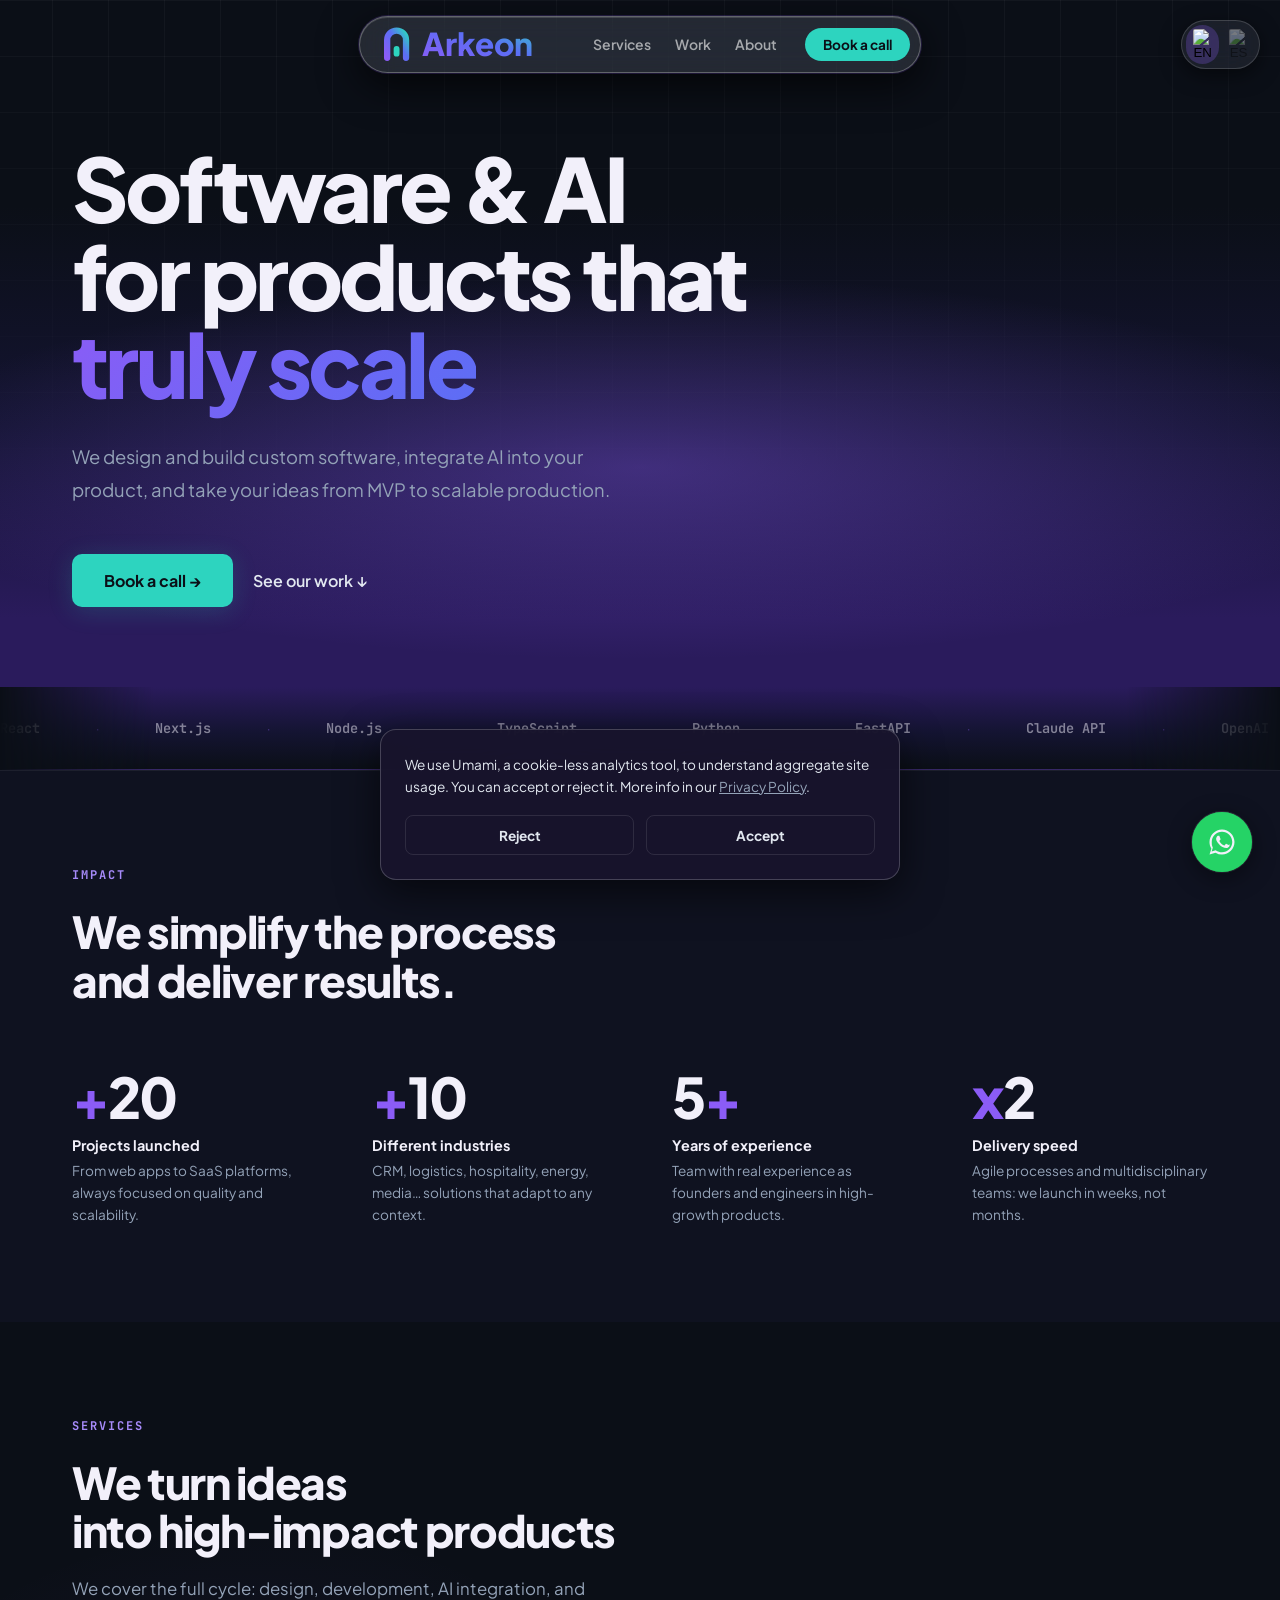
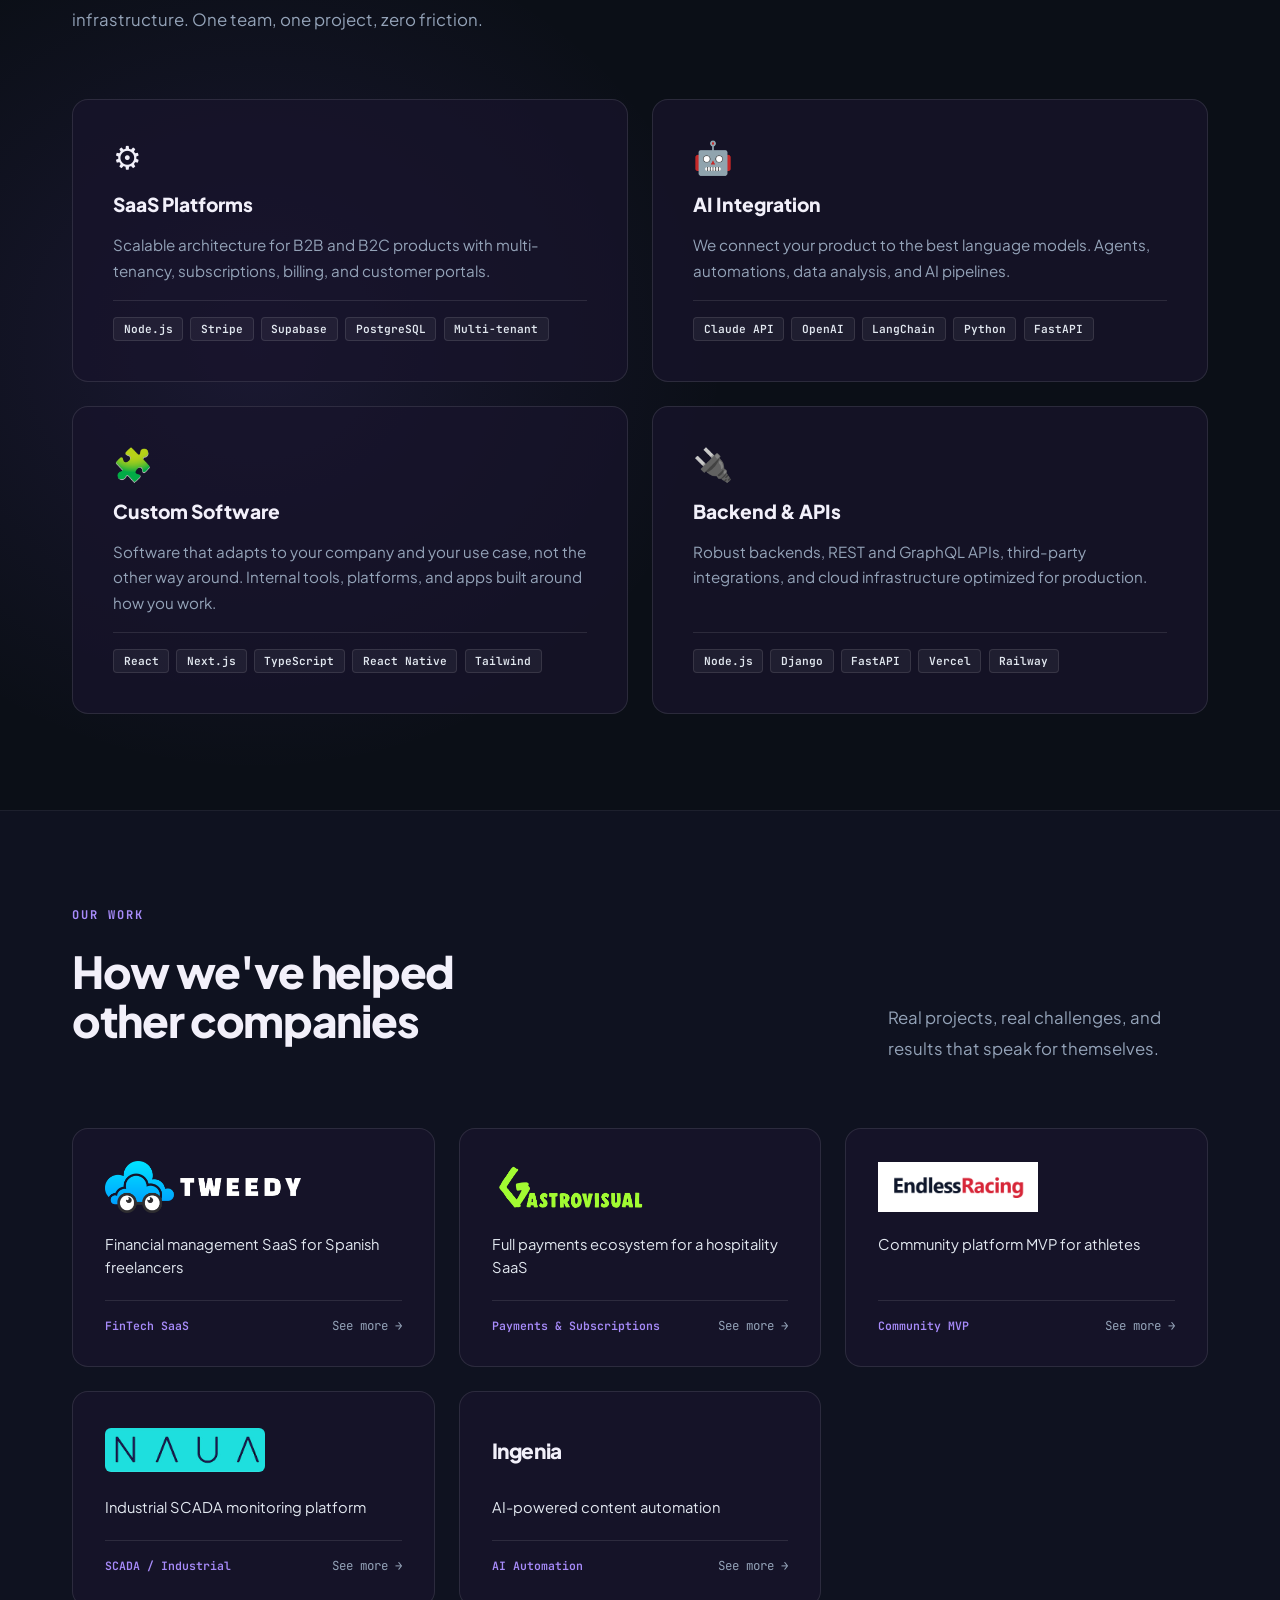
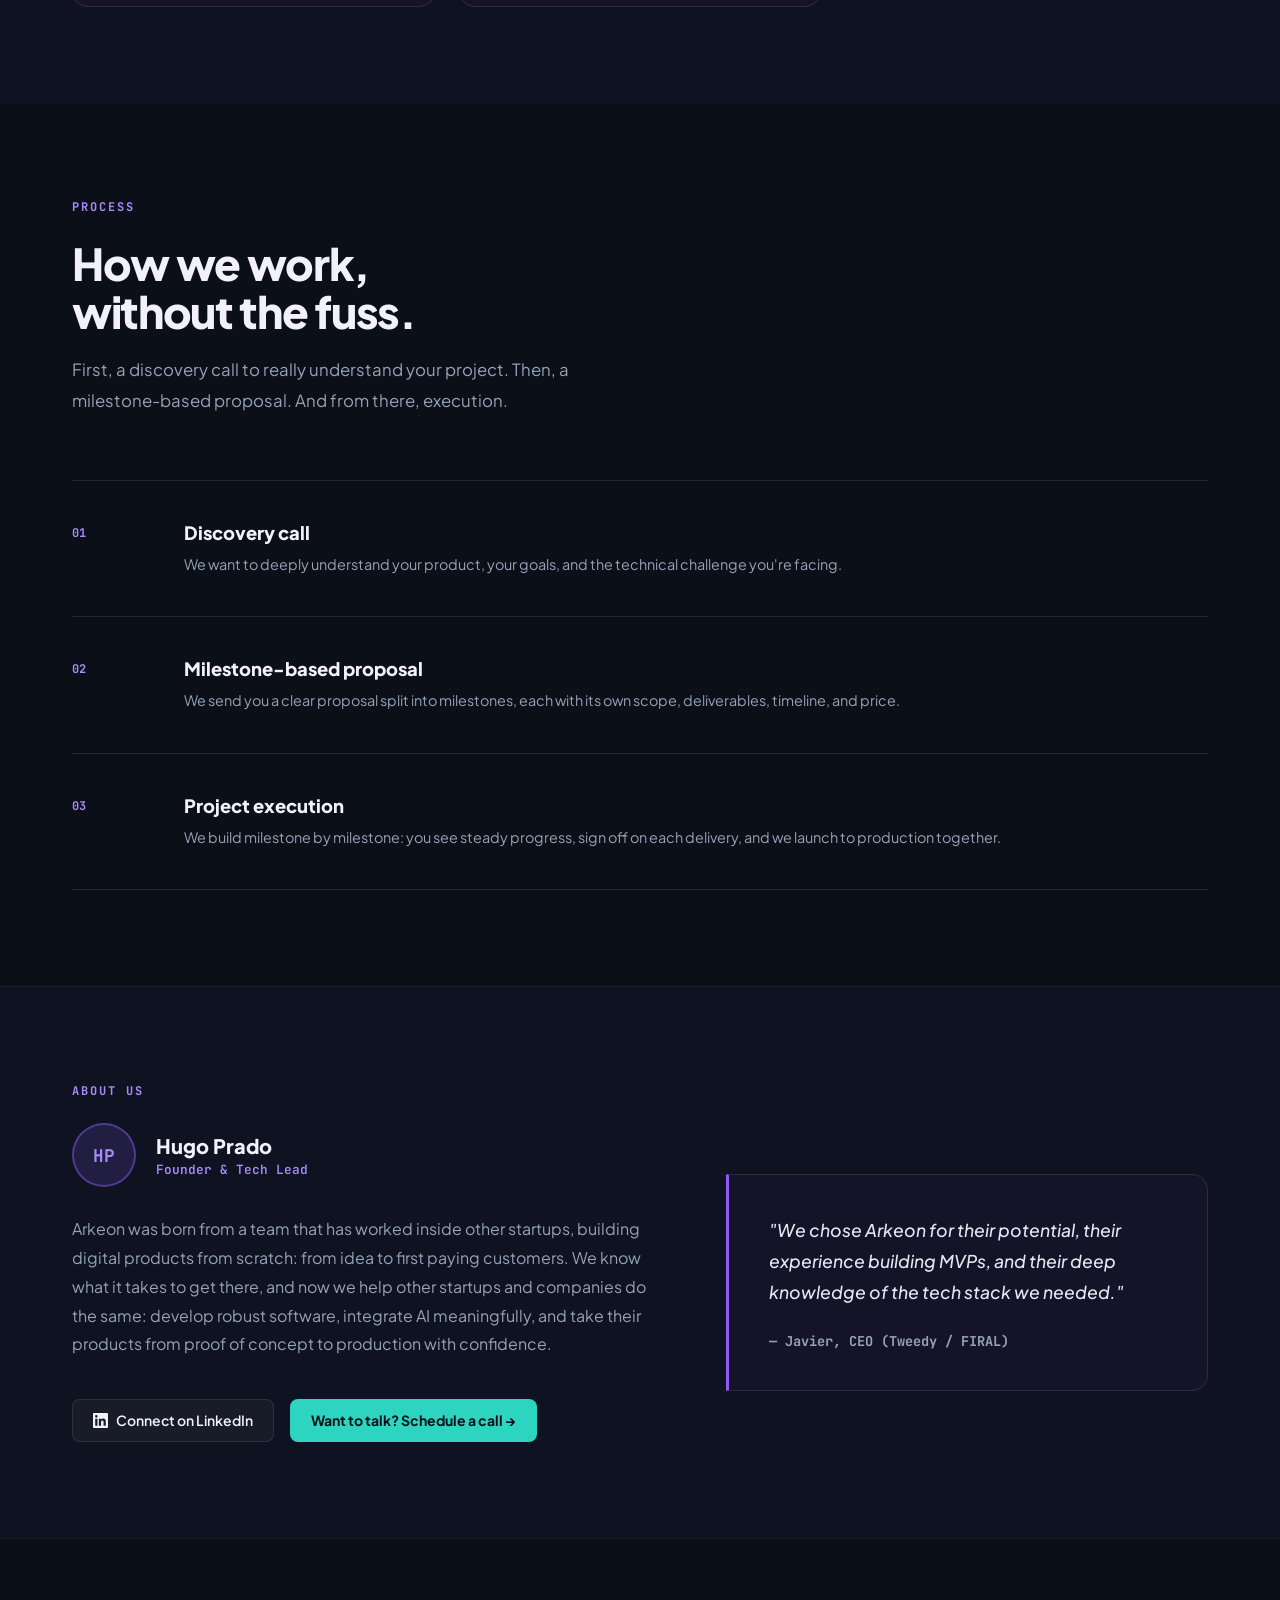
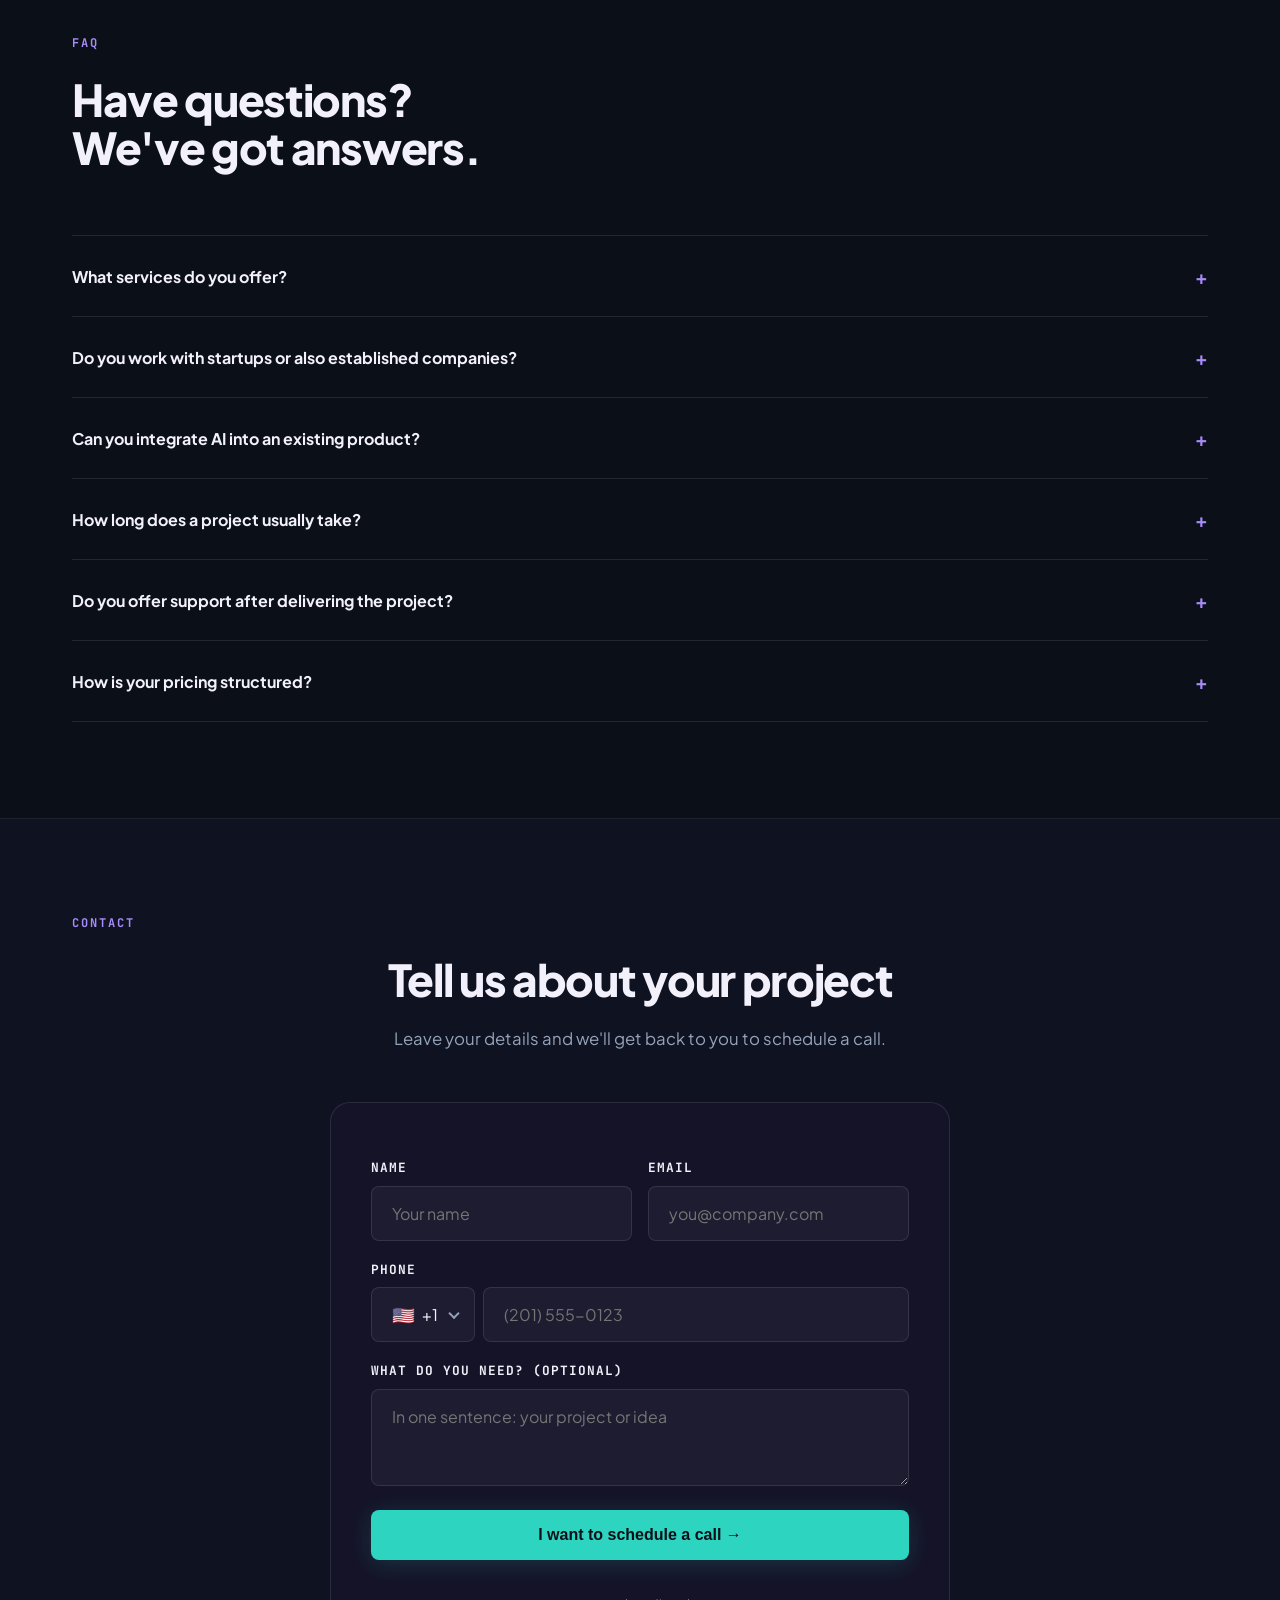
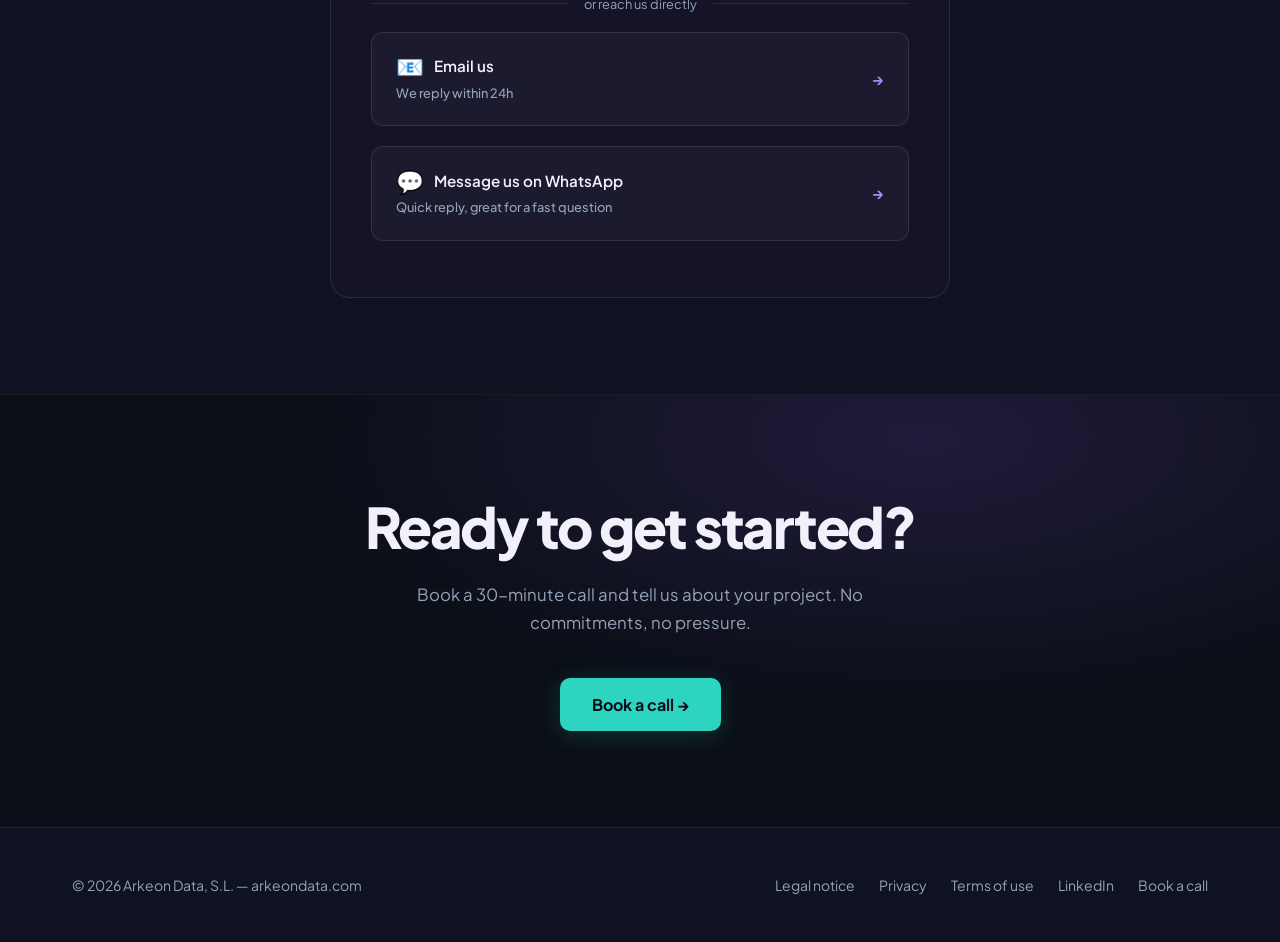
==== commit 97e8587c: "feat(hero): remove 'available for new projects' badge" ====
--- a/index.html
+++ b/index.html
@@ -385,37 +385,6 @@
       .hero-inner {
         position: relative;
         z-index: 1;
-      }
-      .available-badge {
-        display: inline-flex;
-        align-items: center;
-        gap: 0.6rem;
-        background: var(--brand-soft);
-        border: 1px solid var(--brand-border);
-        color: var(--brand-light);
-        font-size: 0.8rem;
-        font-weight: 600;
-        padding: 0.4rem 0.9rem;
-        border-radius: 100px;
-        margin-bottom: 2.5rem;
-      }
-      .available-dot {
-        width: 7px;
-        height: 7px;
-        border-radius: 50%;
-        background: var(--brand-light);
-        animation: pulse-dot 2s ease-in-out infinite;
-      }
-      @keyframes pulse-dot {
-        0%,
-        100% {
-          opacity: 1;
-          transform: scale(1);
-        }
-        50% {
-          opacity: 0.5;
-          transform: scale(0.75);
-        }
       }
       h1 {
         font-size: clamp(3rem, 7vw, 5.5rem);
@@ -1697,12 +1666,6 @@
       <!-- ==================== HERO ==================== -->
       <section class="hero">
         <div class="wrap hero-inner">
-          <div class="available-badge">
-            <span class="available-dot"></span>
-            <span class="es">Disponibles para nuevos proyectos</span>
-            <span class="en">Available for new projects</span>
-          </div>
-
           <h1>
             <span class="es"
               >Desarrollo e IA<br />para productos<br /><em
